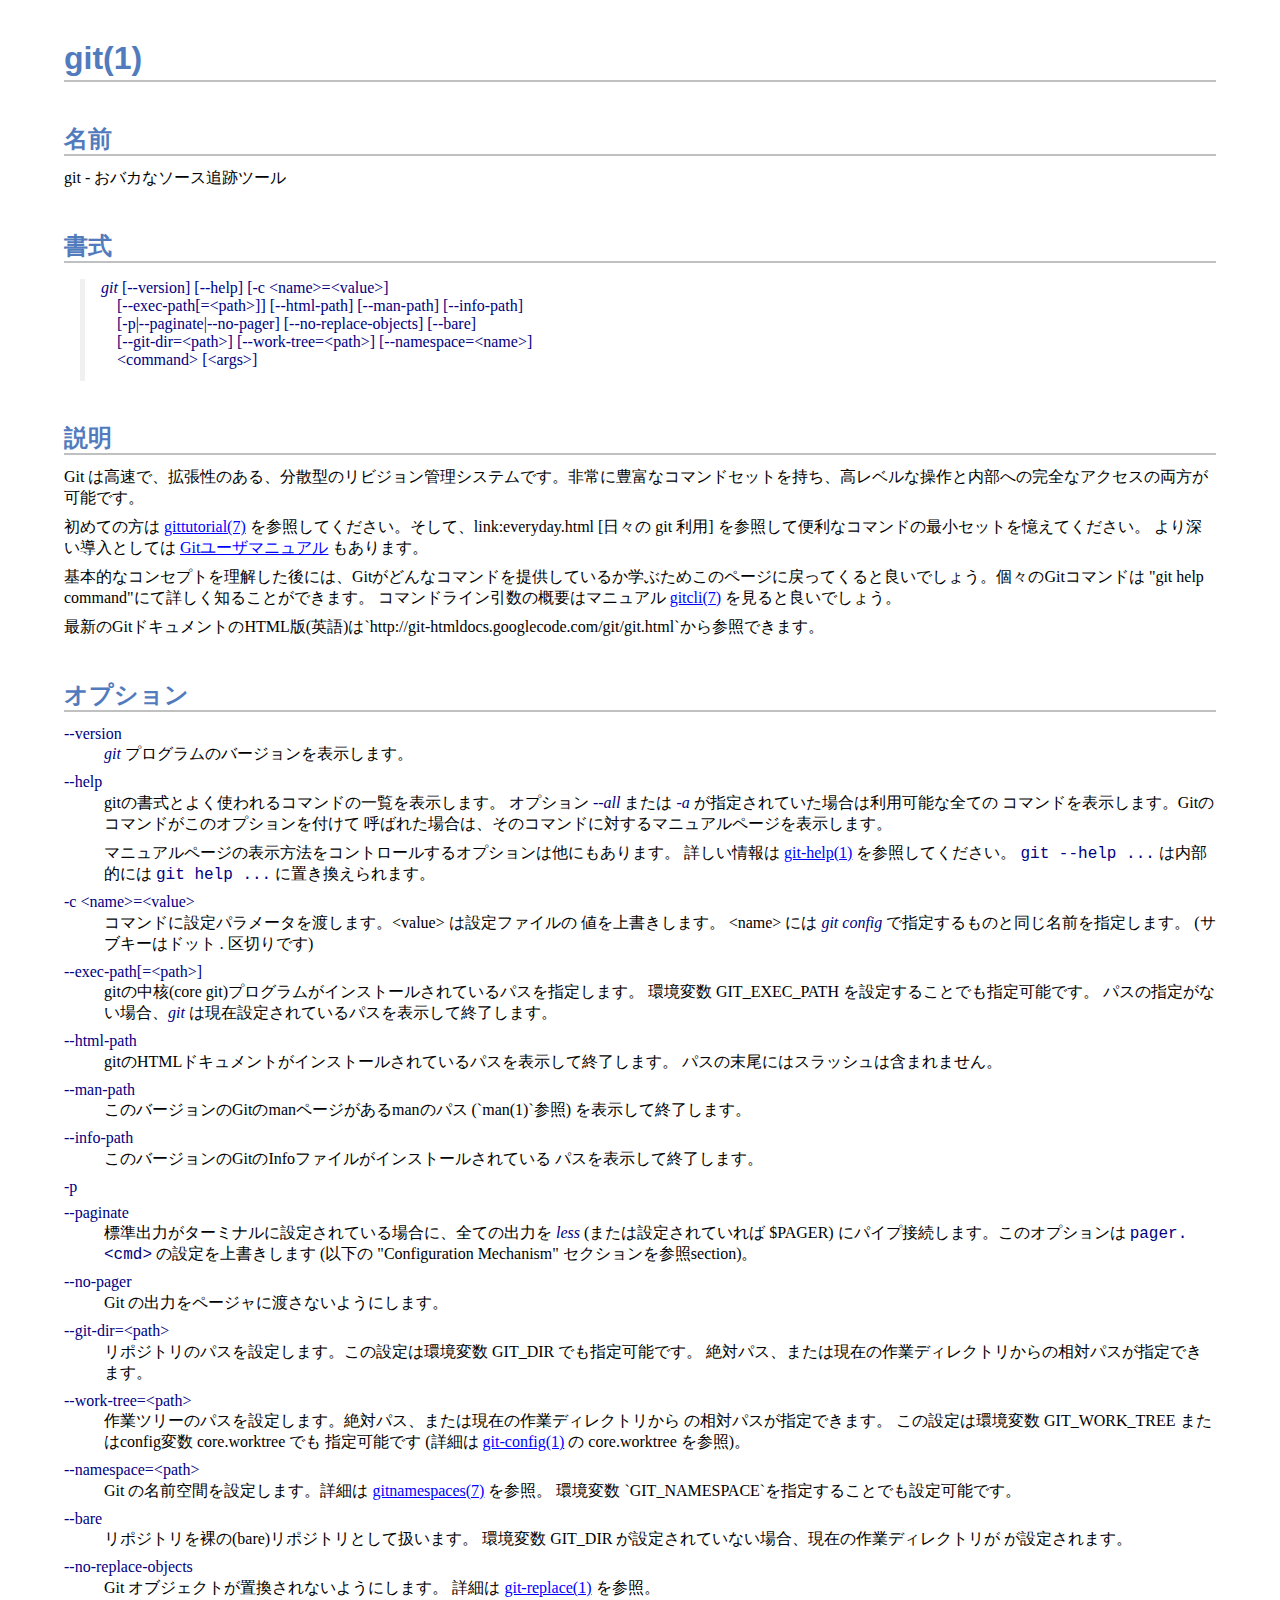
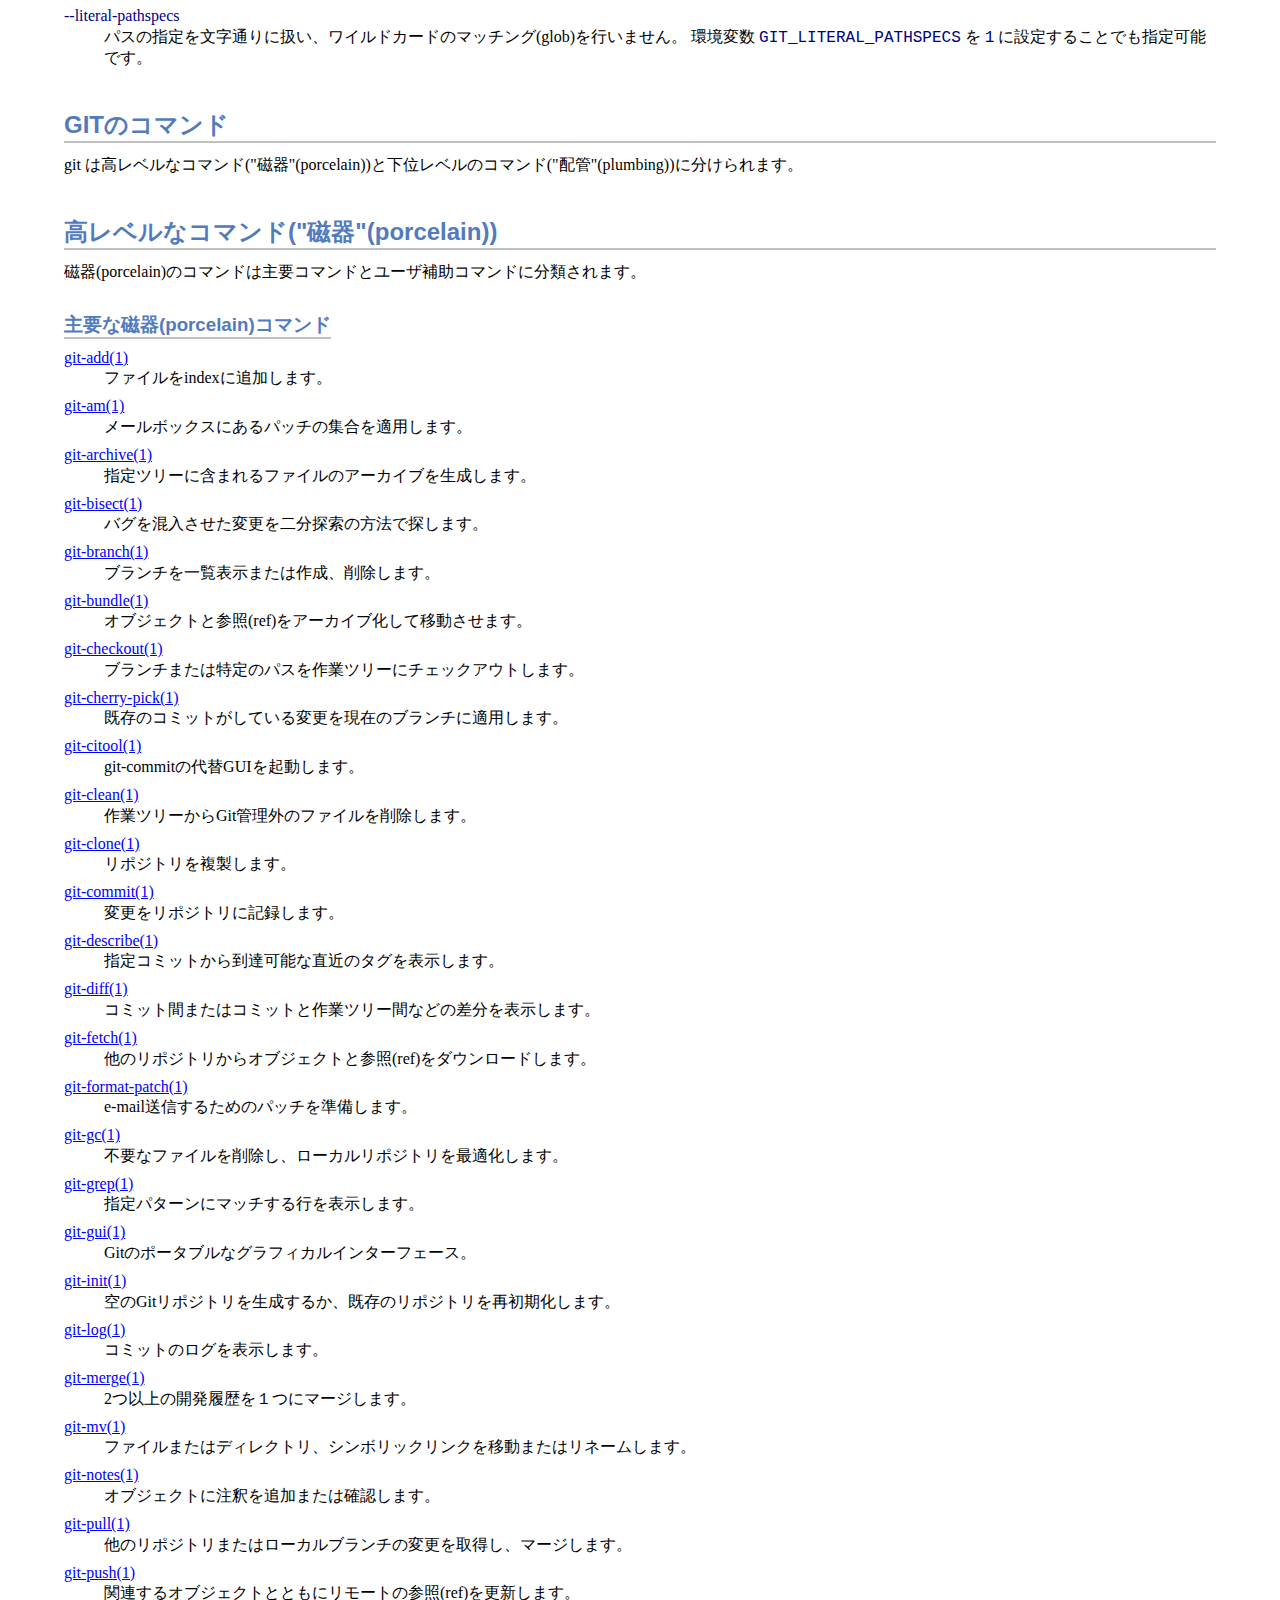
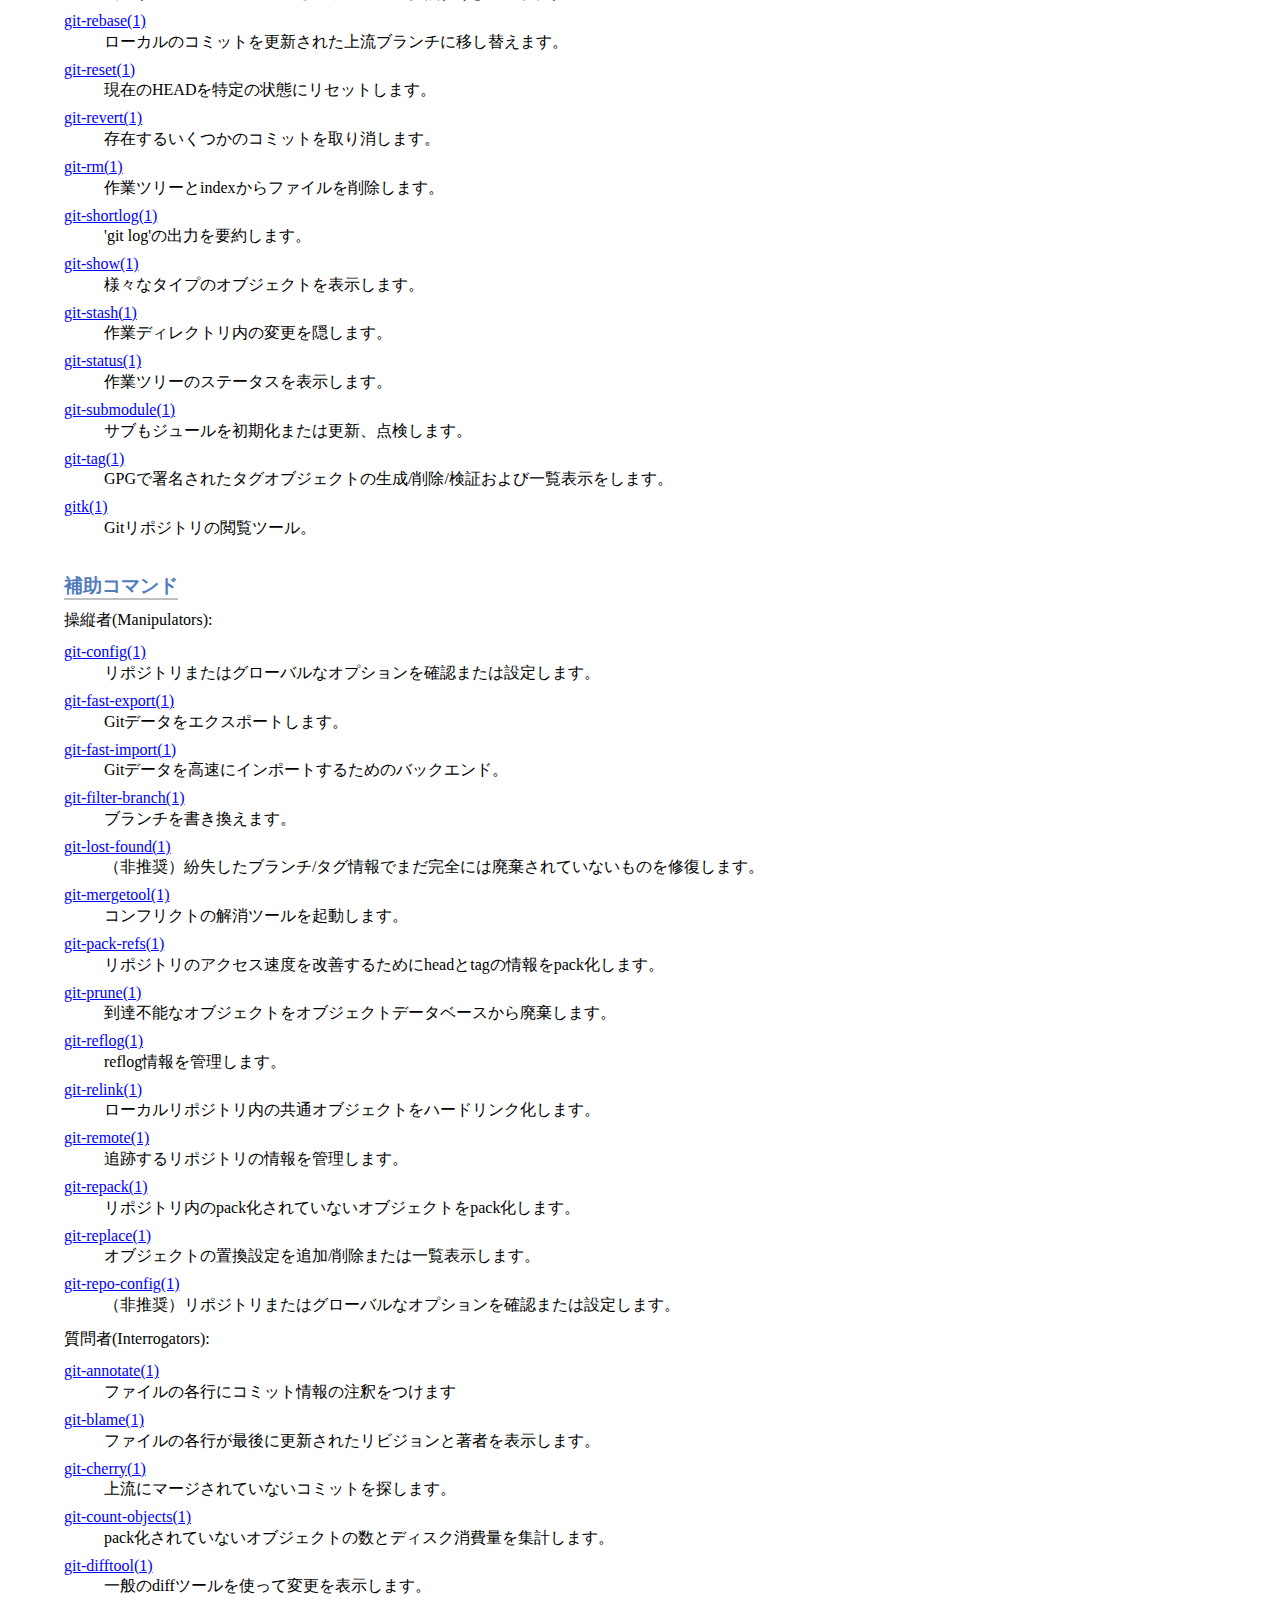
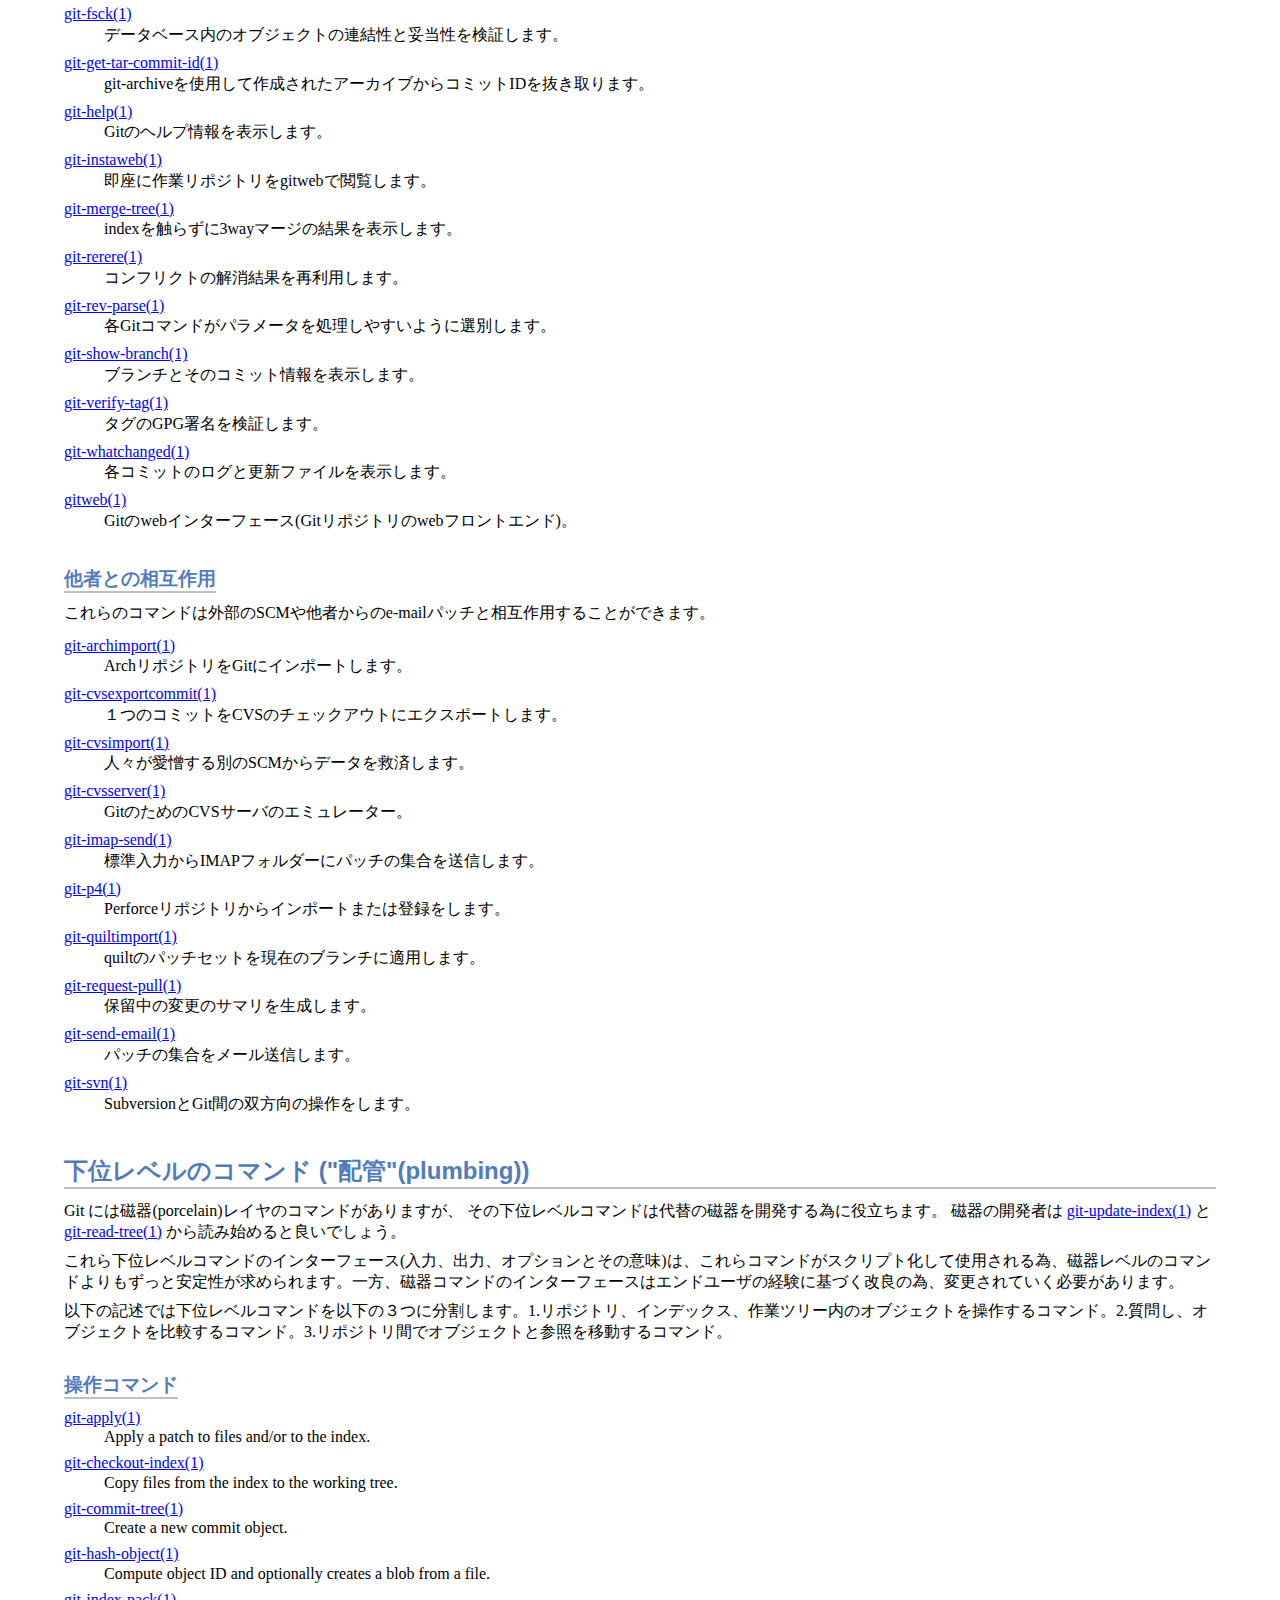
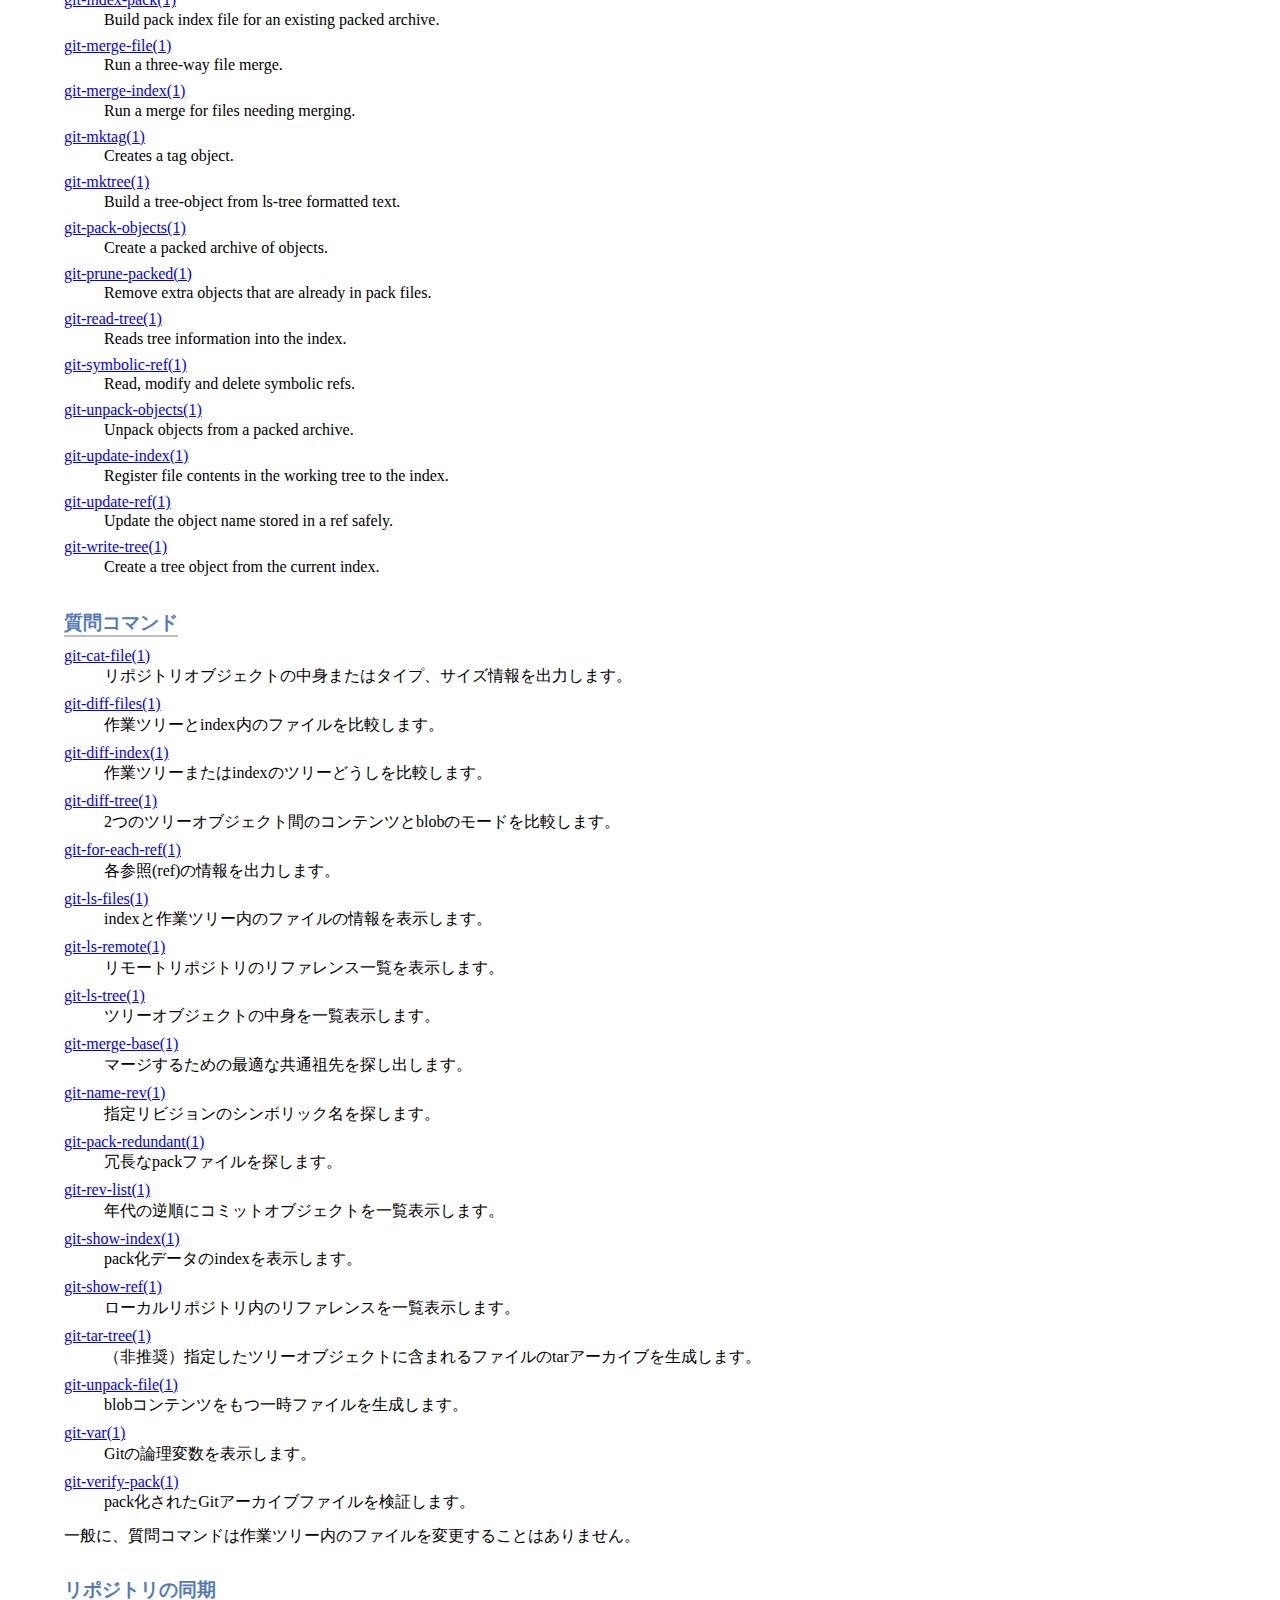
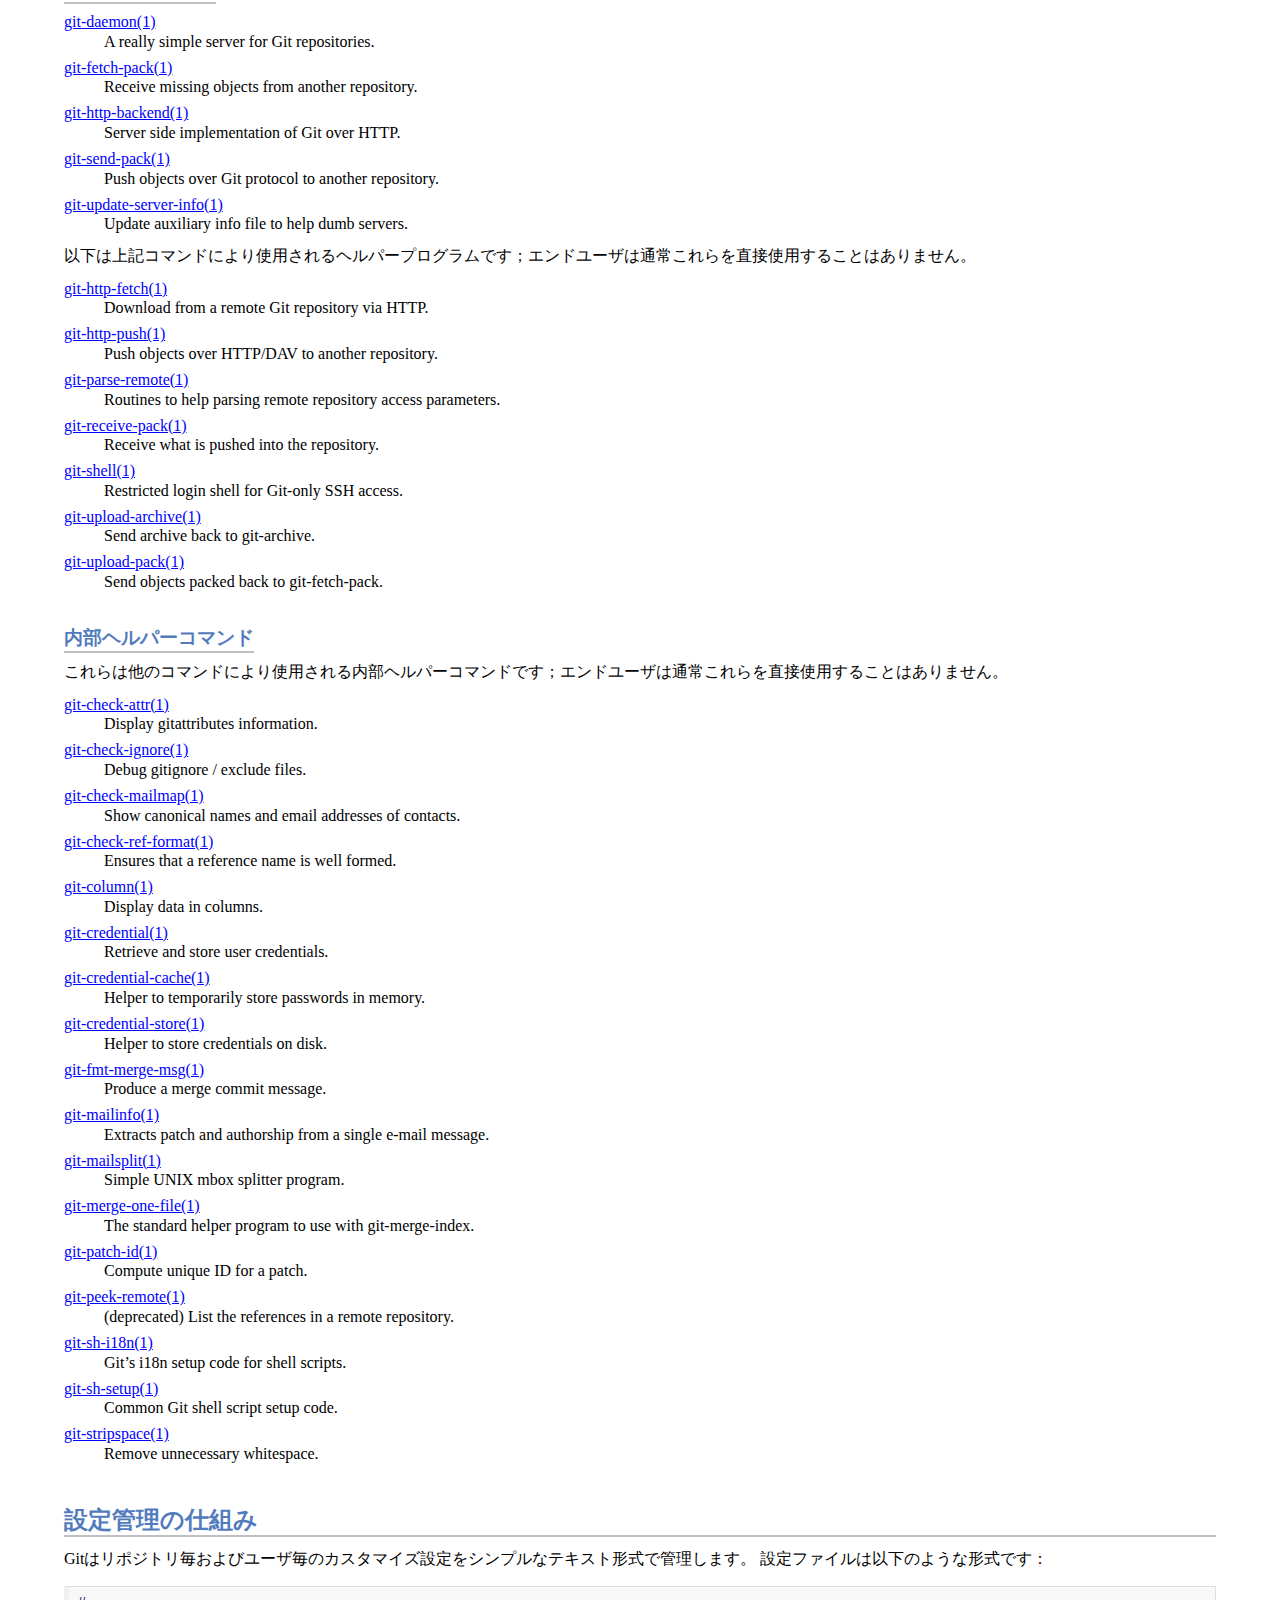
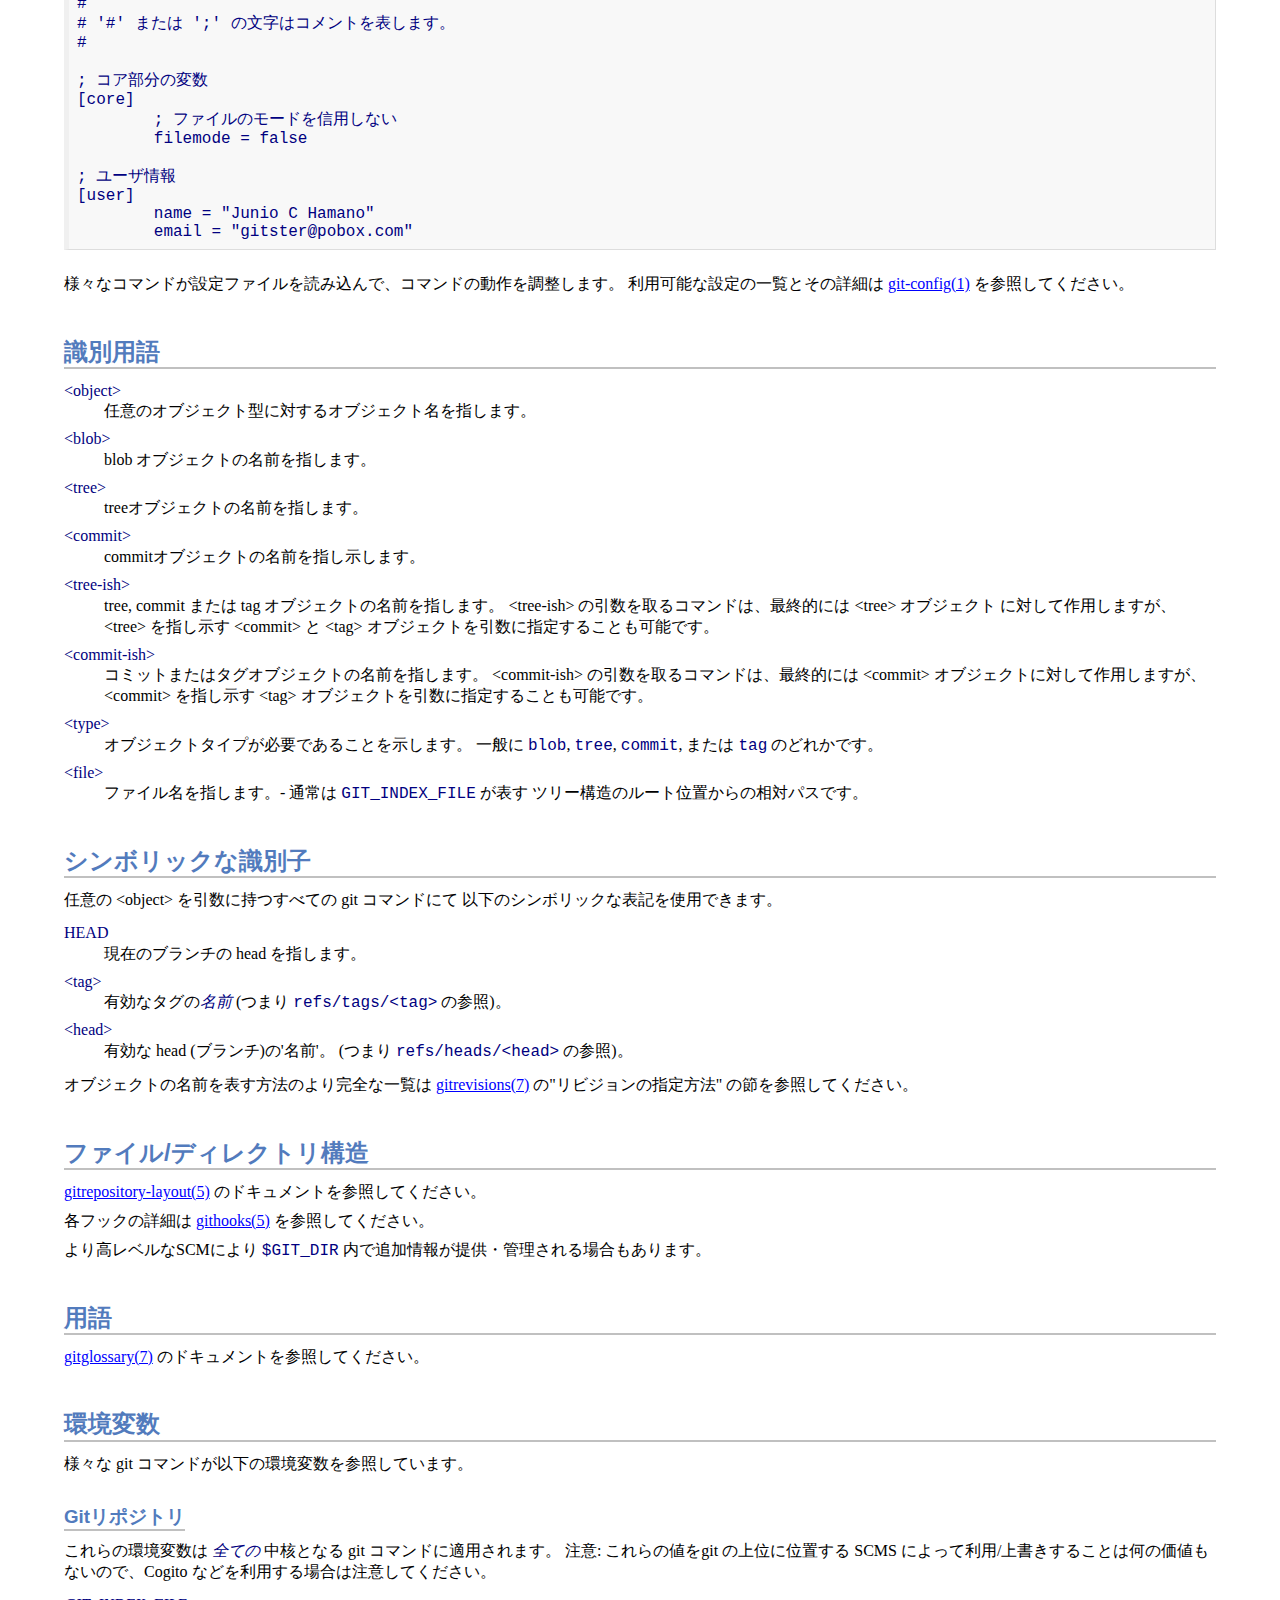
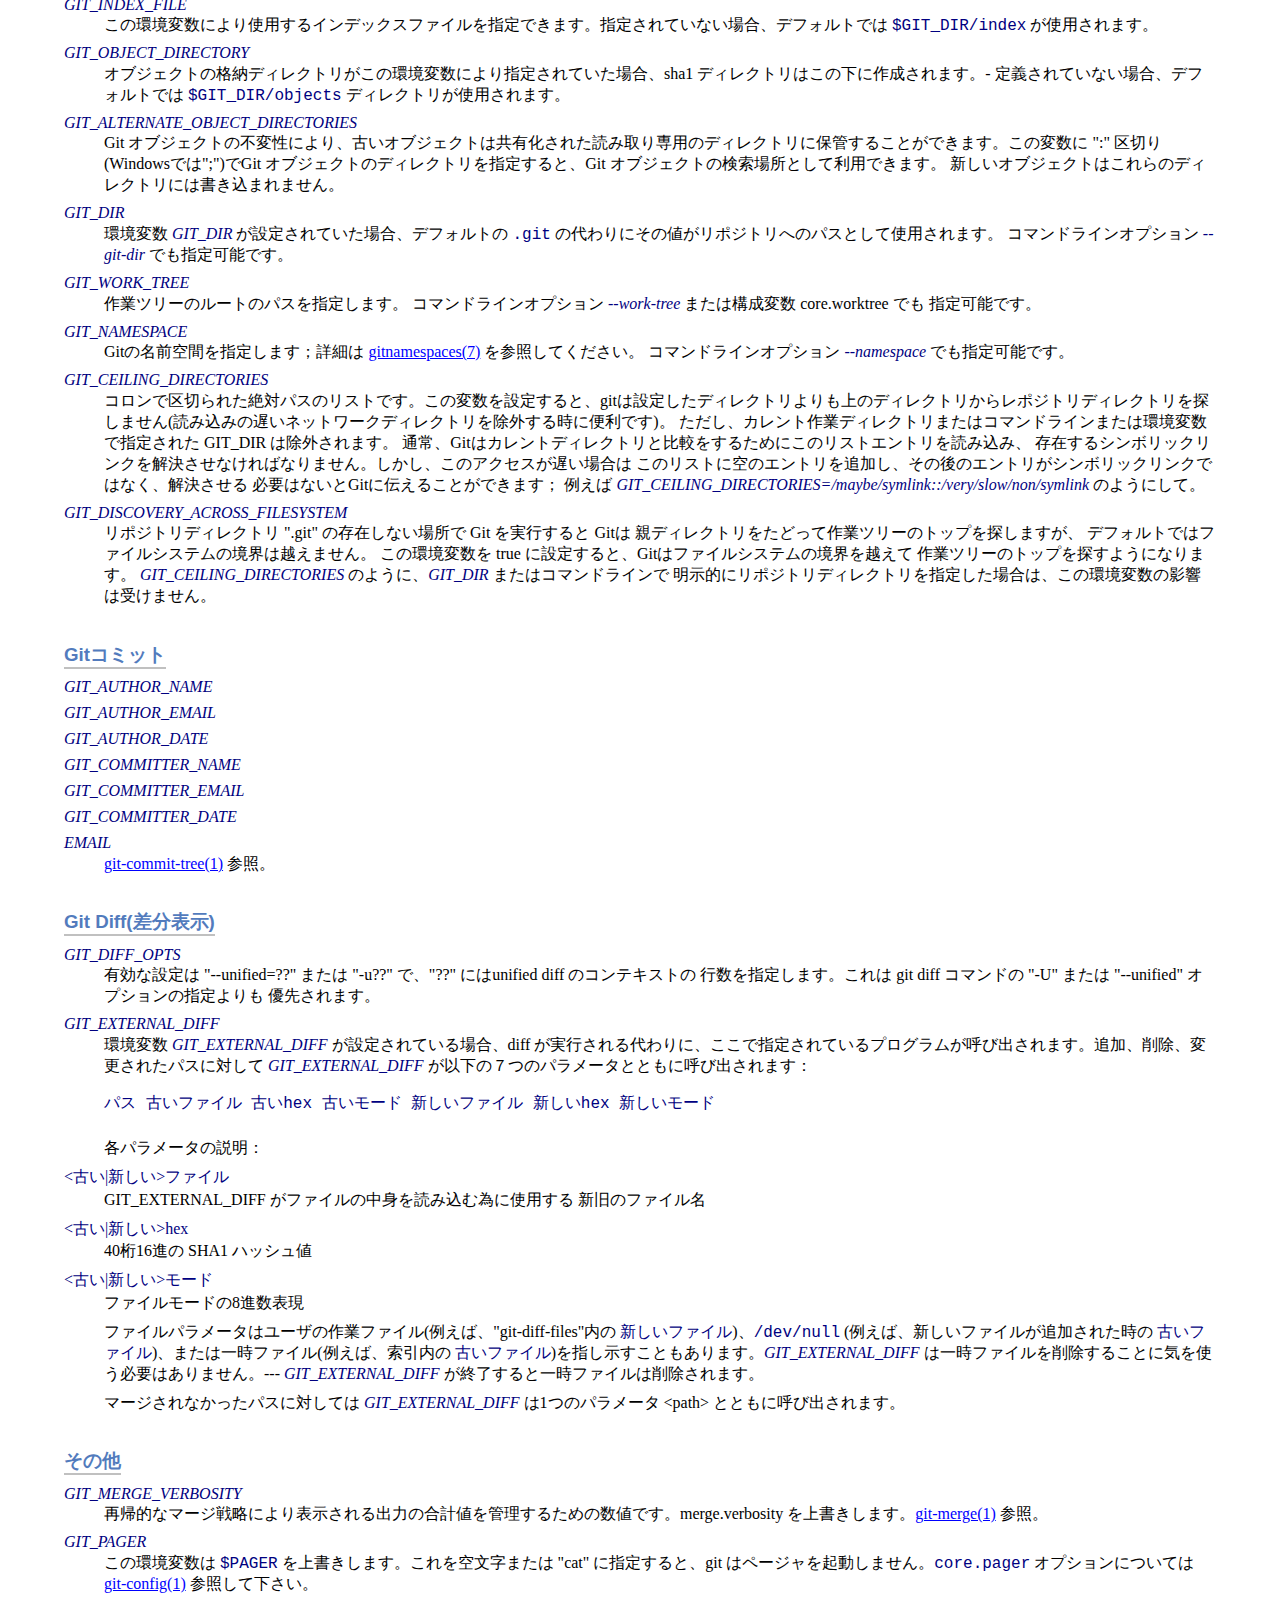
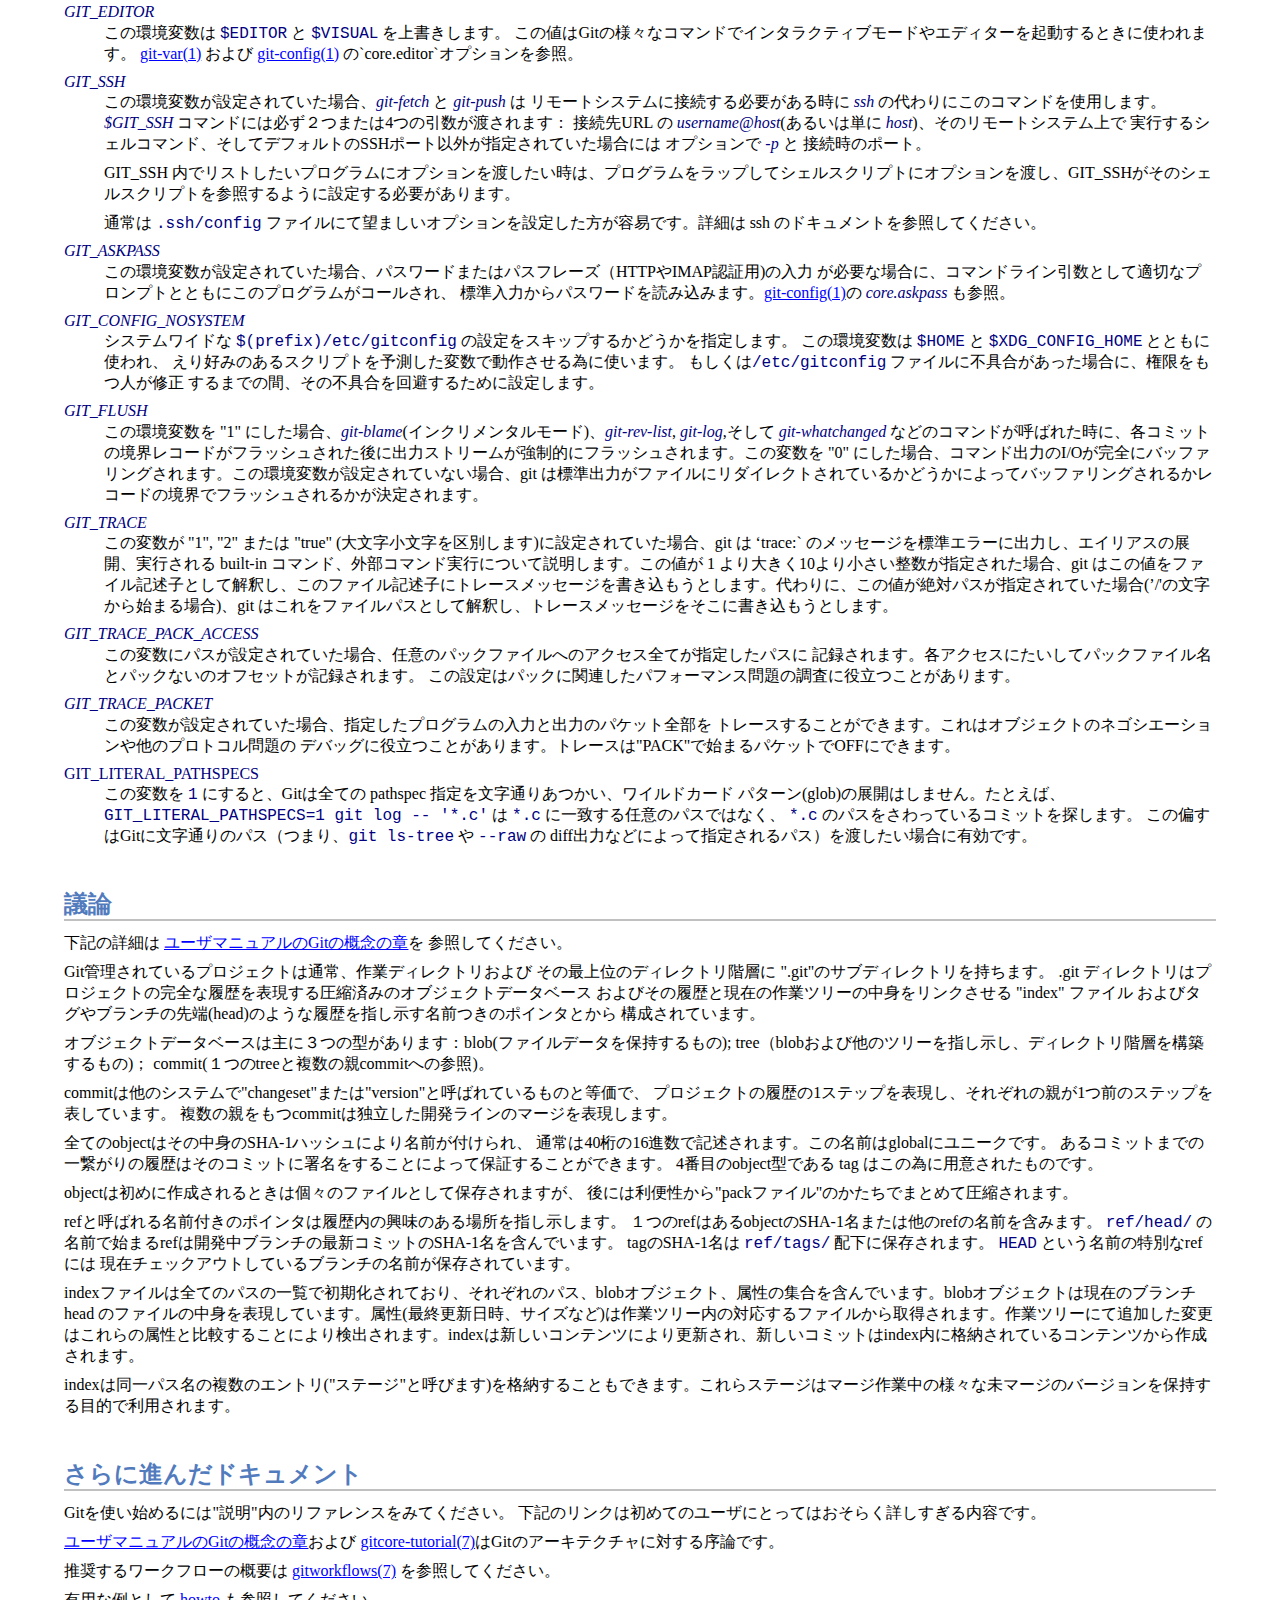
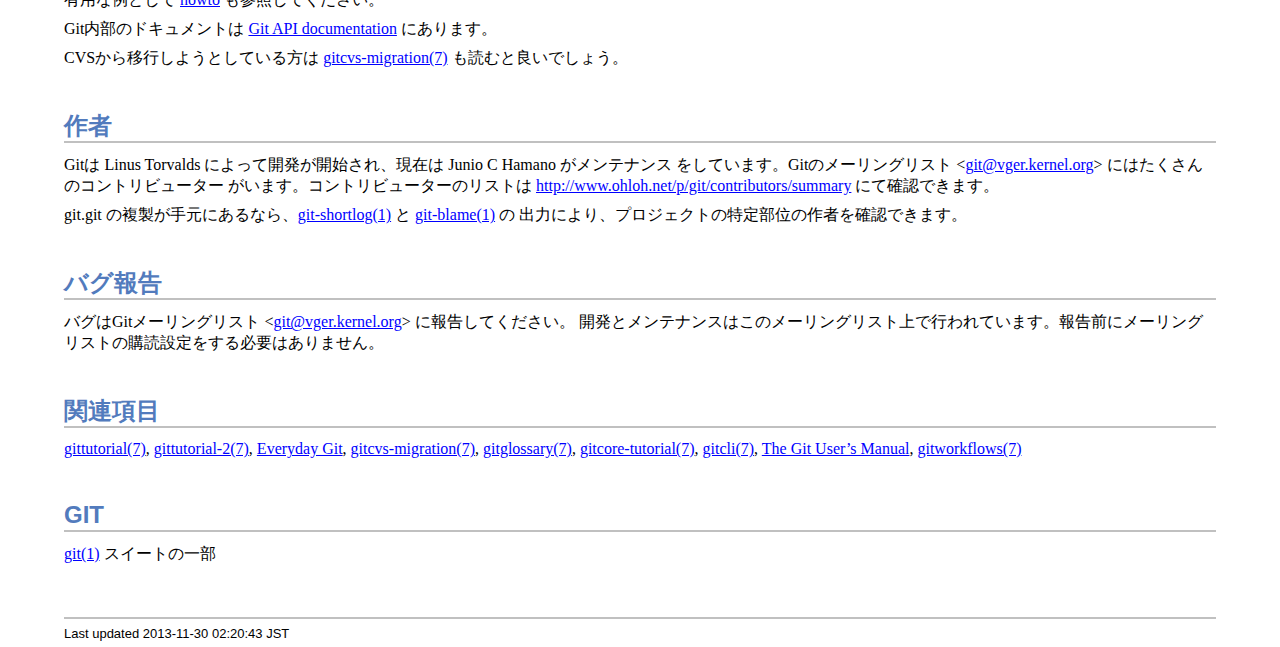
==== git.html @ 1c6c52f6 "HTMLの生成結果" ====
<!DOCTYPE html PUBLIC "-//W3C//DTD XHTML 1.1//EN"
    "http://www.w3.org/TR/xhtml11/DTD/xhtml11.dtd">
<html xmlns="http://www.w3.org/1999/xhtml" xml:lang="en">
<head>
<meta http-equiv="Content-Type" content="application/xhtml+xml; charset=UTF-8" />
<meta name="generator" content="AsciiDoc 8.6.9" />
<title>git(1)</title>
<style type="text/css">
/* Shared CSS for AsciiDoc xhtml11 and html5 backends */

/* Default font. */
body {
  font-family: Georgia,serif;
}

/* Title font. */
h1, h2, h3, h4, h5, h6,
div.title, caption.title,
thead, p.table.header,
#toctitle,
#author, #revnumber, #revdate, #revremark,
#footer {
  font-family: Arial,Helvetica,sans-serif;
}

body {
  margin: 1em 5% 1em 5%;
}

a {
  color: blue;
  text-decoration: underline;
}
a:visited {
  color: fuchsia;
}

em {
  font-style: italic;
  color: navy;
}

strong {
  font-weight: bold;
  color: #083194;
}

h1, h2, h3, h4, h5, h6 {
  color: #527bbd;
  margin-top: 1.2em;
  margin-bottom: 0.5em;
  line-height: 1.3;
}

h1, h2, h3 {
  border-bottom: 2px solid silver;
}
h2 {
  padding-top: 0.5em;
}
h3 {
  float: left;
}
h3 + * {
  clear: left;
}
h5 {
  font-size: 1.0em;
}

div.sectionbody {
  margin-left: 0;
}

hr {
  border: 1px solid silver;
}

p {
  margin-top: 0.5em;
  margin-bottom: 0.5em;
}

ul, ol, li > p {
  margin-top: 0;
}
ul > li     { color: #aaa; }
ul > li > * { color: black; }

.monospaced, code, pre {
  font-family: "Courier New", Courier, monospace;
  font-size: inherit;
  color: navy;
  padding: 0;
  margin: 0;
}
pre {
  white-space: pre-wrap;
}

#author {
  color: #527bbd;
  font-weight: bold;
  font-size: 1.1em;
}
#email {
}
#revnumber, #revdate, #revremark {
}

#footer {
  font-size: small;
  border-top: 2px solid silver;
  padding-top: 0.5em;
  margin-top: 4.0em;
}
#footer-text {
  float: left;
  padding-bottom: 0.5em;
}
#footer-badges {
  float: right;
  padding-bottom: 0.5em;
}

#preamble {
  margin-top: 1.5em;
  margin-bottom: 1.5em;
}
div.imageblock, div.exampleblock, div.verseblock,
div.quoteblock, div.literalblock, div.listingblock, div.sidebarblock,
div.admonitionblock {
  margin-top: 1.0em;
  margin-bottom: 1.5em;
}
div.admonitionblock {
  margin-top: 2.0em;
  margin-bottom: 2.0em;
  margin-right: 10%;
  color: #606060;
}

div.content { /* Block element content. */
  padding: 0;
}

/* Block element titles. */
div.title, caption.title {
  color: #527bbd;
  font-weight: bold;
  text-align: left;
  margin-top: 1.0em;
  margin-bottom: 0.5em;
}
div.title + * {
  margin-top: 0;
}

td div.title:first-child {
  margin-top: 0.0em;
}
div.content div.title:first-child {
  margin-top: 0.0em;
}
div.content + div.title {
  margin-top: 0.0em;
}

div.sidebarblock > div.content {
  background: #ffffee;
  border: 1px solid #dddddd;
  border-left: 4px solid #f0f0f0;
  padding: 0.5em;
}

div.listingblock > div.content {
  border: 1px solid #dddddd;
  border-left: 5px solid #f0f0f0;
  background: #f8f8f8;
  padding: 0.5em;
}

div.quoteblock, div.verseblock {
  padding-left: 1.0em;
  margin-left: 1.0em;
  margin-right: 10%;
  border-left: 5px solid #f0f0f0;
  color: #888;
}

div.quoteblock > div.attribution {
  padding-top: 0.5em;
  text-align: right;
}

div.verseblock > pre.content {
  font-family: inherit;
  font-size: inherit;
}
div.verseblock > div.attribution {
  padding-top: 0.75em;
  text-align: left;
}
/* DEPRECATED: Pre version 8.2.7 verse style literal block. */
div.verseblock + div.attribution {
  text-align: left;
}

div.admonitionblock .icon {
  vertical-align: top;
  font-size: 1.1em;
  font-weight: bold;
  text-decoration: underline;
  color: #527bbd;
  padding-right: 0.5em;
}
div.admonitionblock td.content {
  padding-left: 0.5em;
  border-left: 3px solid #dddddd;
}

div.exampleblock > div.content {
  border-left: 3px solid #dddddd;
  padding-left: 0.5em;
}

div.imageblock div.content { padding-left: 0; }
span.image img { border-style: none; vertical-align: text-bottom; }
a.image:visited { color: white; }

dl {
  margin-top: 0.8em;
  margin-bottom: 0.8em;
}
dt {
  margin-top: 0.5em;
  margin-bottom: 0;
  font-style: normal;
  color: navy;
}
dd > *:first-child {
  margin-top: 0.1em;
}

ul, ol {
    list-style-position: outside;
}
ol.arabic {
  list-style-type: decimal;
}
ol.loweralpha {
  list-style-type: lower-alpha;
}
ol.upperalpha {
  list-style-type: upper-alpha;
}
ol.lowerroman {
  list-style-type: lower-roman;
}
ol.upperroman {
  list-style-type: upper-roman;
}

div.compact ul, div.compact ol,
div.compact p, div.compact p,
div.compact div, div.compact div {
  margin-top: 0.1em;
  margin-bottom: 0.1em;
}

tfoot {
  font-weight: bold;
}
td > div.verse {
  white-space: pre;
}

div.hdlist {
  margin-top: 0.8em;
  margin-bottom: 0.8em;
}
div.hdlist tr {
  padding-bottom: 15px;
}
dt.hdlist1.strong, td.hdlist1.strong {
  font-weight: bold;
}
td.hdlist1 {
  vertical-align: top;
  font-style: normal;
  padding-right: 0.8em;
  color: navy;
}
td.hdlist2 {
  vertical-align: top;
}
div.hdlist.compact tr {
  margin: 0;
  padding-bottom: 0;
}

.comment {
  background: yellow;
}

.footnote, .footnoteref {
  font-size: 0.8em;
}

span.footnote, span.footnoteref {
  vertical-align: super;
}

#footnotes {
  margin: 20px 0 20px 0;
  padding: 7px 0 0 0;
}

#footnotes div.footnote {
  margin: 0 0 5px 0;
}

#footnotes hr {
  border: none;
  border-top: 1px solid silver;
  height: 1px;
  text-align: left;
  margin-left: 0;
  width: 20%;
  min-width: 100px;
}

div.colist td {
  padding-right: 0.5em;
  padding-bottom: 0.3em;
  vertical-align: top;
}
div.colist td img {
  margin-top: 0.3em;
}

@media print {
  #footer-badges { display: none; }
}

#toc {
  margin-bottom: 2.5em;
}

#toctitle {
  color: #527bbd;
  font-size: 1.1em;
  font-weight: bold;
  margin-top: 1.0em;
  margin-bottom: 0.1em;
}

div.toclevel0, div.toclevel1, div.toclevel2, div.toclevel3, div.toclevel4 {
  margin-top: 0;
  margin-bottom: 0;
}
div.toclevel2 {
  margin-left: 2em;
  font-size: 0.9em;
}
div.toclevel3 {
  margin-left: 4em;
  font-size: 0.9em;
}
div.toclevel4 {
  margin-left: 6em;
  font-size: 0.9em;
}

span.aqua { color: aqua; }
span.black { color: black; }
span.blue { color: blue; }
span.fuchsia { color: fuchsia; }
span.gray { color: gray; }
span.green { color: green; }
span.lime { color: lime; }
span.maroon { color: maroon; }
span.navy { color: navy; }
span.olive { color: olive; }
span.purple { color: purple; }
span.red { color: red; }
span.silver { color: silver; }
span.teal { color: teal; }
span.white { color: white; }
span.yellow { color: yellow; }

span.aqua-background { background: aqua; }
span.black-background { background: black; }
span.blue-background { background: blue; }
span.fuchsia-background { background: fuchsia; }
span.gray-background { background: gray; }
span.green-background { background: green; }
span.lime-background { background: lime; }
span.maroon-background { background: maroon; }
span.navy-background { background: navy; }
span.olive-background { background: olive; }
span.purple-background { background: purple; }
span.red-background { background: red; }
span.silver-background { background: silver; }
span.teal-background { background: teal; }
span.white-background { background: white; }
span.yellow-background { background: yellow; }

span.big { font-size: 2em; }
span.small { font-size: 0.6em; }

span.underline { text-decoration: underline; }
span.overline { text-decoration: overline; }
span.line-through { text-decoration: line-through; }

div.unbreakable { page-break-inside: avoid; }


/*
 * xhtml11 specific
 *
 * */

div.tableblock {
  margin-top: 1.0em;
  margin-bottom: 1.5em;
}
div.tableblock > table {
  border: 3px solid #527bbd;
}
thead, p.table.header {
  font-weight: bold;
  color: #527bbd;
}
p.table {
  margin-top: 0;
}
/* Because the table frame attribute is overriden by CSS in most browsers. */
div.tableblock > table[frame="void"] {
  border-style: none;
}
div.tableblock > table[frame="hsides"] {
  border-left-style: none;
  border-right-style: none;
}
div.tableblock > table[frame="vsides"] {
  border-top-style: none;
  border-bottom-style: none;
}


/*
 * html5 specific
 *
 * */

table.tableblock {
  margin-top: 1.0em;
  margin-bottom: 1.5em;
}
thead, p.tableblock.header {
  font-weight: bold;
  color: #527bbd;
}
p.tableblock {
  margin-top: 0;
}
table.tableblock {
  border-width: 3px;
  border-spacing: 0px;
  border-style: solid;
  border-color: #527bbd;
  border-collapse: collapse;
}
th.tableblock, td.tableblock {
  border-width: 1px;
  padding: 4px;
  border-style: solid;
  border-color: #527bbd;
}

table.tableblock.frame-topbot {
  border-left-style: hidden;
  border-right-style: hidden;
}
table.tableblock.frame-sides {
  border-top-style: hidden;
  border-bottom-style: hidden;
}
table.tableblock.frame-none {
  border-style: hidden;
}

th.tableblock.halign-left, td.tableblock.halign-left {
  text-align: left;
}
th.tableblock.halign-center, td.tableblock.halign-center {
  text-align: center;
}
th.tableblock.halign-right, td.tableblock.halign-right {
  text-align: right;
}

th.tableblock.valign-top, td.tableblock.valign-top {
  vertical-align: top;
}
th.tableblock.valign-middle, td.tableblock.valign-middle {
  vertical-align: middle;
}
th.tableblock.valign-bottom, td.tableblock.valign-bottom {
  vertical-align: bottom;
}


/*
 * manpage specific
 *
 * */

body.manpage h1 {
  padding-top: 0.5em;
  padding-bottom: 0.5em;
  border-top: 2px solid silver;
  border-bottom: 2px solid silver;
}
body.manpage h2 {
  border-style: none;
}
body.manpage div.sectionbody {
  margin-left: 3em;
}

@media print {
  body.manpage div#toc { display: none; }
}


</style>
<script type="text/javascript">
/*<![CDATA[*/
var asciidoc = {  // Namespace.

/////////////////////////////////////////////////////////////////////
// Table Of Contents generator
/////////////////////////////////////////////////////////////////////

/* Author: Mihai Bazon, September 2002
 * http://students.infoiasi.ro/~mishoo
 *
 * Table Of Content generator
 * Version: 0.4
 *
 * Feel free to use this script under the terms of the GNU General Public
 * License, as long as you do not remove or alter this notice.
 */

 /* modified by Troy D. Hanson, September 2006. License: GPL */
 /* modified by Stuart Rackham, 2006, 2009. License: GPL */

// toclevels = 1..4.
toc: function (toclevels) {

  function getText(el) {
    var text = "";
    for (var i = el.firstChild; i != null; i = i.nextSibling) {
      if (i.nodeType == 3 /* Node.TEXT_NODE */) // IE doesn't speak constants.
        text += i.data;
      else if (i.firstChild != null)
        text += getText(i);
    }
    return text;
  }

  function TocEntry(el, text, toclevel) {
    this.element = el;
    this.text = text;
    this.toclevel = toclevel;
  }

  function tocEntries(el, toclevels) {
    var result = new Array;
    var re = new RegExp('[hH]([1-'+(toclevels+1)+'])');
    // Function that scans the DOM tree for header elements (the DOM2
    // nodeIterator API would be a better technique but not supported by all
    // browsers).
    var iterate = function (el) {
      for (var i = el.firstChild; i != null; i = i.nextSibling) {
        if (i.nodeType == 1 /* Node.ELEMENT_NODE */) {
          var mo = re.exec(i.tagName);
          if (mo && (i.getAttribute("class") || i.getAttribute("className")) != "float") {
            result[result.length] = new TocEntry(i, getText(i), mo[1]-1);
          }
          iterate(i);
        }
      }
    }
    iterate(el);
    return result;
  }

  var toc = document.getElementById("toc");
  if (!toc) {
    return;
  }

  // Delete existing TOC entries in case we're reloading the TOC.
  var tocEntriesToRemove = [];
  var i;
  for (i = 0; i < toc.childNodes.length; i++) {
    var entry = toc.childNodes[i];
    if (entry.nodeName.toLowerCase() == 'div'
     && entry.getAttribute("class")
     && entry.getAttribute("class").match(/^toclevel/))
      tocEntriesToRemove.push(entry);
  }
  for (i = 0; i < tocEntriesToRemove.length; i++) {
    toc.removeChild(tocEntriesToRemove[i]);
  }

  // Rebuild TOC entries.
  var entries = tocEntries(document.getElementById("content"), toclevels);
  for (var i = 0; i < entries.length; ++i) {
    var entry = entries[i];
    if (entry.element.id == "")
      entry.element.id = "_toc_" + i;
    var a = document.createElement("a");
    a.href = "#" + entry.element.id;
    a.appendChild(document.createTextNode(entry.text));
    var div = document.createElement("div");
    div.appendChild(a);
    div.className = "toclevel" + entry.toclevel;
    toc.appendChild(div);
  }
  if (entries.length == 0)
    toc.parentNode.removeChild(toc);
},


/////////////////////////////////////////////////////////////////////
// Footnotes generator
/////////////////////////////////////////////////////////////////////

/* Based on footnote generation code from:
 * http://www.brandspankingnew.net/archive/2005/07/format_footnote.html
 */

footnotes: function () {
  // Delete existing footnote entries in case we're reloading the footnodes.
  var i;
  var noteholder = document.getElementById("footnotes");
  if (!noteholder) {
    return;
  }
  var entriesToRemove = [];
  for (i = 0; i < noteholder.childNodes.length; i++) {
    var entry = noteholder.childNodes[i];
    if (entry.nodeName.toLowerCase() == 'div' && entry.getAttribute("class") == "footnote")
      entriesToRemove.push(entry);
  }
  for (i = 0; i < entriesToRemove.length; i++) {
    noteholder.removeChild(entriesToRemove[i]);
  }

  // Rebuild footnote entries.
  var cont = document.getElementById("content");
  var spans = cont.getElementsByTagName("span");
  var refs = {};
  var n = 0;
  for (i=0; i<spans.length; i++) {
    if (spans[i].className == "footnote") {
      n++;
      var note = spans[i].getAttribute("data-note");
      if (!note) {
        // Use [\s\S] in place of . so multi-line matches work.
        // Because JavaScript has no s (dotall) regex flag.
        note = spans[i].innerHTML.match(/\s*\[([\s\S]*)]\s*/)[1];
        spans[i].innerHTML =
          "[<a id='_footnoteref_" + n + "' href='#_footnote_" + n +
          "' title='View footnote' class='footnote'>" + n + "</a>]";
        spans[i].setAttribute("data-note", note);
      }
      noteholder.innerHTML +=
        "<div class='footnote' id='_footnote_" + n + "'>" +
        "<a href='#_footnoteref_" + n + "' title='Return to text'>" +
        n + "</a>. " + note + "</div>";
      var id =spans[i].getAttribute("id");
      if (id != null) refs["#"+id] = n;
    }
  }
  if (n == 0)
    noteholder.parentNode.removeChild(noteholder);
  else {
    // Process footnoterefs.
    for (i=0; i<spans.length; i++) {
      if (spans[i].className == "footnoteref") {
        var href = spans[i].getElementsByTagName("a")[0].getAttribute("href");
        href = href.match(/#.*/)[0];  // Because IE return full URL.
        n = refs[href];
        spans[i].innerHTML =
          "[<a href='#_footnote_" + n +
          "' title='View footnote' class='footnote'>" + n + "</a>]";
      }
    }
  }
},

install: function(toclevels) {
  var timerId;

  function reinstall() {
    asciidoc.footnotes();
    if (toclevels) {
      asciidoc.toc(toclevels);
    }
  }

  function reinstallAndRemoveTimer() {
    clearInterval(timerId);
    reinstall();
  }

  timerId = setInterval(reinstall, 500);
  if (document.addEventListener)
    document.addEventListener("DOMContentLoaded", reinstallAndRemoveTimer, false);
  else
    window.onload = reinstallAndRemoveTimer;
}

}
asciidoc.install();
/*]]>*/
</script>
</head>
<body class="article">
<div id="header">
<h1>git(1)</h1>
</div>
<div id="content">
<div class="sect1">
<h2 id="_名前">名前</h2>
<div class="sectionbody">
<div class="paragraph"><p>git - おバカなソース追跡ツール</p></div>
</div>
</div>
<div class="sect1">
<h2 id="_書式">書式</h2>
<div class="sectionbody">
<div class="verseblock">
<pre class="content"><em>git</em> [--version] [--help] [-c &lt;name&gt;=&lt;value&gt;]
    [--exec-path[=&lt;path&gt;]] [--html-path] [--man-path] [--info-path]
    [-p|--paginate|--no-pager] [--no-replace-objects] [--bare]
    [--git-dir=&lt;path&gt;] [--work-tree=&lt;path&gt;] [--namespace=&lt;name&gt;]
    &lt;command&gt; [&lt;args&gt;]</pre>
<div class="attribution">
</div></div>
</div>
</div>
<div class="sect1">
<h2 id="_説明">説明</h2>
<div class="sectionbody">
<div class="paragraph"><p>Git
は高速で、拡張性のある、分散型のリビジョン管理システムです。非常に豊富なコマンドセットを持ち、高レベルな操作と内部への完全なアクセスの両方が可能です。</p></div>
<div class="paragraph"><p>初めての方は <a href="gittutorial.html">gittutorial(7)</a> を参照してください。そして、link:everyday.html [日々の git 利用]
を参照して便利なコマンドの最小セットを憶えてください。 より深い導入としては <a href="user-manual.html">Gitユーザマニュアル</a>
もあります。</p></div>
<div class="paragraph"><p>基本的なコンセプトを理解した後には、Gitがどんなコマンドを提供しているか学ぶためこのページに戻ってくると良いでしょう。個々のGitコマンドは "git
help command"にて詳しく知ることができます。 コマンドライン引数の概要はマニュアル <a href="gitcli.html">gitcli(7)</a>
を見ると良いでしょう。</p></div>
<div class="paragraph"><p>最新のGitドキュメントのHTML版(英語)は`http://git-htmldocs.googlecode.com/git/git.html`から参照できます。</p></div>
</div>
</div>
<div class="sect1">
<h2 id="_オプション">オプション</h2>
<div class="sectionbody">
<div class="dlist"><dl>
<dt class="hdlist1">
--version
</dt>
<dd>
<p>
        <em>git</em> プログラムのバージョンを表示します。
</p>
</dd>
<dt class="hdlist1">
--help
</dt>
<dd>
<p>
        gitの書式とよく使われるコマンドの一覧を表示します。
        オプション <em>--all</em> または <em>-a</em> が指定されていた場合は利用可能な全ての
        コマンドを表示します。Gitのコマンドがこのオプションを付けて
        呼ばれた場合は、そのコマンドに対するマニュアルページを表示します。
</p>
<div class="paragraph"><p>マニュアルページの表示方法をコントロールするオプションは他にもあります。
詳しい情報は <a href="git-help.html">git-help(1)</a> を参照してください。
<code>git --help ...</code> は内部的には <code>git help ...</code> に置き換えられます。</p></div>
</dd>
<dt class="hdlist1">
-c &lt;name&gt;=&lt;value&gt;
</dt>
<dd>
<p>
        コマンドに設定パラメータを渡します。&lt;value&gt; は設定ファイルの
        値を上書きします。
        &lt;name&gt; には <em>git config</em> で指定するものと同じ名前を指定します。
        (サブキーはドット <em>.</em> 区切りです)
</p>
</dd>
<dt class="hdlist1">
--exec-path[=&lt;path&gt;]
</dt>
<dd>
<p>
        gitの中核(core git)プログラムがインストールされているパスを指定します。
        環境変数 GIT_EXEC_PATH を設定することでも指定可能です。
        パスの指定がない場合、<em>git</em> は現在設定されているパスを表示して終了します。
</p>
</dd>
<dt class="hdlist1">
--html-path
</dt>
<dd>
<p>
        gitのHTMLドキュメントがインストールされているパスを表示して終了します。
        パスの末尾にはスラッシュは含まれません。
</p>
</dd>
<dt class="hdlist1">
--man-path
</dt>
<dd>
<p>
        このバージョンのGitのmanページがあるmanのパス (`man(1)`参照)
        を表示して終了します。
</p>
</dd>
<dt class="hdlist1">
--info-path
</dt>
<dd>
<p>
        このバージョンのGitのInfoファイルがインストールされている
        パスを表示して終了します。
</p>
</dd>
<dt class="hdlist1">
-p
</dt>
<dt class="hdlist1">
--paginate
</dt>
<dd>
<p>
        標準出力がターミナルに設定されている場合に、全ての出力を <em>less</em>
        (または設定されていれば $PAGER) にパイプ接続します。このオプションは
        <code>pager.&lt;cmd&gt;</code> の設定を上書きします
        (以下の "Configuration Mechanism" セクションを参照section)。
</p>
</dd>
<dt class="hdlist1">
--no-pager
</dt>
<dd>
<p>
        Git の出力をページャに渡さないようにします。
</p>
</dd>
<dt class="hdlist1">
--git-dir=&lt;path&gt;
</dt>
<dd>
<p>
        リポジトリのパスを設定します。この設定は環境変数 GIT_DIR でも指定可能です。
        絶対パス、または現在の作業ディレクトリからの相対パスが指定できます。
</p>
</dd>
<dt class="hdlist1">
--work-tree=&lt;path&gt;
</dt>
<dd>
<p>
        作業ツリーのパスを設定します。絶対パス、または現在の作業ディレクトリから
        の相対パスが指定できます。
        この設定は環境変数 GIT_WORK_TREE またはconfig変数 core.worktree でも
        指定可能です
        (詳細は <a href="git-config.html">git-config(1)</a> の core.worktree を参照)。
</p>
</dd>
<dt class="hdlist1">
--namespace=&lt;path&gt;
</dt>
<dd>
<p>
        Git の名前空間を設定します。詳細は <a href="gitnamespaces.html">gitnamespaces(7)</a> を参照。
        環境変数 `GIT_NAMESPACE`を指定することでも設定可能です。
</p>
</dd>
<dt class="hdlist1">
--bare
</dt>
<dd>
<p>
        リポジトリを裸の(bare)リポジトリとして扱います。
        環境変数 GIT_DIR が設定されていない場合、現在の作業ディレクトリが
        が設定されます。
</p>
</dd>
<dt class="hdlist1">
--no-replace-objects
</dt>
<dd>
<p>
        Git オブジェクトが置換されないようにします。
        詳細は <a href="git-replace.html">git-replace(1)</a> を参照。
</p>
</dd>
<dt class="hdlist1">
--literal-pathspecs
</dt>
<dd>
<p>
        パスの指定を文字通りに扱い、ワイルドカードのマッチング(glob)を行いません。
        環境変数 <code>GIT_LITERAL_PATHSPECS</code> を <code>1</code> に設定することでも指定可能です。
</p>
</dd>
</dl></div>
</div>
</div>
<div class="sect1">
<h2 id="_gitのコマンド">GITのコマンド</h2>
<div class="sectionbody">
<div class="paragraph"><p>git は高レベルなコマンド("磁器"(porcelain))と下位レベルのコマンド("配管"(plumbing))に分けられます。</p></div>
</div>
</div>
<div class="sect1">
<h2 id="_高レベルなコマンド_磁器_porcelain">高レベルなコマンド("磁器"(porcelain))</h2>
<div class="sectionbody">
<div class="paragraph"><p>磁器(porcelain)のコマンドは主要コマンドとユーザ補助コマンドに分類されます。</p></div>
<div class="sect2">
<h3 id="_主要な磁器_porcelain_コマンド">主要な磁器(porcelain)コマンド</h3>
<div class="dlist"><dl>
<dt class="hdlist1">
<a href="git-add.html">git-add(1)</a>
</dt>
<dd>
<p>
        ファイルをindexに追加します。
</p>
</dd>
<dt class="hdlist1">
<a href="git-am.html">git-am(1)</a>
</dt>
<dd>
<p>
        メールボックスにあるパッチの集合を適用します。
</p>
</dd>
<dt class="hdlist1">
<a href="git-archive.html">git-archive(1)</a>
</dt>
<dd>
<p>
        指定ツリーに含まれるファイルのアーカイブを生成します。
</p>
</dd>
<dt class="hdlist1">
<a href="git-bisect.html">git-bisect(1)</a>
</dt>
<dd>
<p>
        バグを混入させた変更を二分探索の方法で探します。
</p>
</dd>
<dt class="hdlist1">
<a href="git-branch.html">git-branch(1)</a>
</dt>
<dd>
<p>
        ブランチを一覧表示または作成、削除します。
</p>
</dd>
<dt class="hdlist1">
<a href="git-bundle.html">git-bundle(1)</a>
</dt>
<dd>
<p>
        オブジェクトと参照(ref)をアーカイブ化して移動させます。
</p>
</dd>
<dt class="hdlist1">
<a href="git-checkout.html">git-checkout(1)</a>
</dt>
<dd>
<p>
        ブランチまたは特定のパスを作業ツリーにチェックアウトします。
</p>
</dd>
<dt class="hdlist1">
<a href="git-cherry-pick.html">git-cherry-pick(1)</a>
</dt>
<dd>
<p>
        既存のコミットがしている変更を現在のブランチに適用します。
</p>
</dd>
<dt class="hdlist1">
<a href="git-citool.html">git-citool(1)</a>
</dt>
<dd>
<p>
        git-commitの代替GUIを起動します。
</p>
</dd>
<dt class="hdlist1">
<a href="git-clean.html">git-clean(1)</a>
</dt>
<dd>
<p>
        作業ツリーからGit管理外のファイルを削除します。
</p>
</dd>
<dt class="hdlist1">
<a href="git-clone.html">git-clone(1)</a>
</dt>
<dd>
<p>
        リポジトリを複製します。
</p>
</dd>
<dt class="hdlist1">
<a href="git-commit.html">git-commit(1)</a>
</dt>
<dd>
<p>
        変更をリポジトリに記録します。
</p>
</dd>
<dt class="hdlist1">
<a href="git-describe.html">git-describe(1)</a>
</dt>
<dd>
<p>
        指定コミットから到達可能な直近のタグを表示します。
</p>
</dd>
<dt class="hdlist1">
<a href="git-diff.html">git-diff(1)</a>
</dt>
<dd>
<p>
        コミット間またはコミットと作業ツリー間などの差分を表示します。
</p>
</dd>
<dt class="hdlist1">
<a href="git-fetch.html">git-fetch(1)</a>
</dt>
<dd>
<p>
        他のリポジトリからオブジェクトと参照(ref)をダウンロードします。
</p>
</dd>
<dt class="hdlist1">
<a href="git-format-patch.html">git-format-patch(1)</a>
</dt>
<dd>
<p>
        e-mail送信するためのパッチを準備します。
</p>
</dd>
<dt class="hdlist1">
<a href="git-gc.html">git-gc(1)</a>
</dt>
<dd>
<p>
        不要なファイルを削除し、ローカルリポジトリを最適化します。
</p>
</dd>
<dt class="hdlist1">
<a href="git-grep.html">git-grep(1)</a>
</dt>
<dd>
<p>
        指定パターンにマッチする行を表示します。
</p>
</dd>
<dt class="hdlist1">
<a href="git-gui.html">git-gui(1)</a>
</dt>
<dd>
<p>
        Gitのポータブルなグラフィカルインターフェース。
</p>
</dd>
<dt class="hdlist1">
<a href="git-init.html">git-init(1)</a>
</dt>
<dd>
<p>
        空のGitリポジトリを生成するか、既存のリポジトリを再初期化します。
</p>
</dd>
<dt class="hdlist1">
<a href="git-log.html">git-log(1)</a>
</dt>
<dd>
<p>
        コミットのログを表示します。
</p>
</dd>
<dt class="hdlist1">
<a href="git-merge.html">git-merge(1)</a>
</dt>
<dd>
<p>
        2つ以上の開発履歴を１つにマージします。
</p>
</dd>
<dt class="hdlist1">
<a href="git-mv.html">git-mv(1)</a>
</dt>
<dd>
<p>
        ファイルまたはディレクトリ、シンボリックリンクを移動またはリネームします。
</p>
</dd>
<dt class="hdlist1">
<a href="git-notes.html">git-notes(1)</a>
</dt>
<dd>
<p>
        オブジェクトに注釈を追加または確認します。
</p>
</dd>
<dt class="hdlist1">
<a href="git-pull.html">git-pull(1)</a>
</dt>
<dd>
<p>
        他のリポジトリまたはローカルブランチの変更を取得し、マージします。
</p>
</dd>
<dt class="hdlist1">
<a href="git-push.html">git-push(1)</a>
</dt>
<dd>
<p>
        関連するオブジェクトとともにリモートの参照(ref)を更新します。
</p>
</dd>
<dt class="hdlist1">
<a href="git-rebase.html">git-rebase(1)</a>
</dt>
<dd>
<p>
        ローカルのコミットを更新された上流ブランチに移し替えます。
</p>
</dd>
<dt class="hdlist1">
<a href="git-reset.html">git-reset(1)</a>
</dt>
<dd>
<p>
        現在のHEADを特定の状態にリセットします。
</p>
</dd>
<dt class="hdlist1">
<a href="git-revert.html">git-revert(1)</a>
</dt>
<dd>
<p>
        存在するいくつかのコミットを取り消します。
</p>
</dd>
<dt class="hdlist1">
<a href="git-rm.html">git-rm(1)</a>
</dt>
<dd>
<p>
        作業ツリーとindexからファイルを削除します。
</p>
</dd>
<dt class="hdlist1">
<a href="git-shortlog.html">git-shortlog(1)</a>
</dt>
<dd>
<p>
        'git log'の出力を要約します。
</p>
</dd>
<dt class="hdlist1">
<a href="git-show.html">git-show(1)</a>
</dt>
<dd>
<p>
        様々なタイプのオブジェクトを表示します。
</p>
</dd>
<dt class="hdlist1">
<a href="git-stash.html">git-stash(1)</a>
</dt>
<dd>
<p>
        作業ディレクトリ内の変更を隠します。
</p>
</dd>
<dt class="hdlist1">
<a href="git-status.html">git-status(1)</a>
</dt>
<dd>
<p>
        作業ツリーのステータスを表示します。
</p>
</dd>
<dt class="hdlist1">
<a href="git-submodule.html">git-submodule(1)</a>
</dt>
<dd>
<p>
        サブもジュールを初期化または更新、点検します。
</p>
</dd>
<dt class="hdlist1">
<a href="git-tag.html">git-tag(1)</a>
</dt>
<dd>
<p>
        GPGで署名されたタグオブジェクトの生成/削除/検証および一覧表示をします。
</p>
</dd>
<dt class="hdlist1">
<a href="gitk.html">gitk(1)</a>
</dt>
<dd>
<p>
        Gitリポジトリの閲覧ツール。
</p>
</dd>
</dl></div>
</div>
<div class="sect2">
<h3 id="_補助コマンド">補助コマンド</h3>
<div class="paragraph"><p>操縦者(Manipulators):</p></div>
<div class="dlist"><dl>
<dt class="hdlist1">
<a href="git-config.html">git-config(1)</a>
</dt>
<dd>
<p>
        リポジトリまたはグローバルなオプションを確認または設定します。
</p>
</dd>
<dt class="hdlist1">
<a href="git-fast-export.html">git-fast-export(1)</a>
</dt>
<dd>
<p>
        Gitデータをエクスポートします。
</p>
</dd>
<dt class="hdlist1">
<a href="git-fast-import.html">git-fast-import(1)</a>
</dt>
<dd>
<p>
        Gitデータを高速にインポートするためのバックエンド。
</p>
</dd>
<dt class="hdlist1">
<a href="git-filter-branch.html">git-filter-branch(1)</a>
</dt>
<dd>
<p>
        ブランチを書き換えます。
</p>
</dd>
<dt class="hdlist1">
<a href="git-lost-found.html">git-lost-found(1)</a>
</dt>
<dd>
<p>
        （非推奨）紛失したブランチ/タグ情報でまだ完全には廃棄されていないものを修復します。
</p>
</dd>
<dt class="hdlist1">
<a href="git-mergetool.html">git-mergetool(1)</a>
</dt>
<dd>
<p>
        コンフリクトの解消ツールを起動します。
</p>
</dd>
<dt class="hdlist1">
<a href="git-pack-refs.html">git-pack-refs(1)</a>
</dt>
<dd>
<p>
        リポジトリのアクセス速度を改善するためにheadとtagの情報をpack化します。
</p>
</dd>
<dt class="hdlist1">
<a href="git-prune.html">git-prune(1)</a>
</dt>
<dd>
<p>
        到達不能なオブジェクトをオブジェクトデータベースから廃棄します。
</p>
</dd>
<dt class="hdlist1">
<a href="git-reflog.html">git-reflog(1)</a>
</dt>
<dd>
<p>
        reflog情報を管理します。
</p>
</dd>
<dt class="hdlist1">
<a href="git-relink.html">git-relink(1)</a>
</dt>
<dd>
<p>
        ローカルリポジトリ内の共通オブジェクトをハードリンク化します。
</p>
</dd>
<dt class="hdlist1">
<a href="git-remote.html">git-remote(1)</a>
</dt>
<dd>
<p>
        追跡するリポジトリの情報を管理します。
</p>
</dd>
<dt class="hdlist1">
<a href="git-repack.html">git-repack(1)</a>
</dt>
<dd>
<p>
        リポジトリ内のpack化されていないオブジェクトをpack化します。
</p>
</dd>
<dt class="hdlist1">
<a href="git-replace.html">git-replace(1)</a>
</dt>
<dd>
<p>
        オブジェクトの置換設定を追加/削除または一覧表示します。
</p>
</dd>
<dt class="hdlist1">
<a href="git-repo-config.html">git-repo-config(1)</a>
</dt>
<dd>
<p>
        （非推奨）リポジトリまたはグローバルなオプションを確認または設定します。
</p>
</dd>
</dl></div>
<div class="paragraph"><p>質問者(Interrogators):</p></div>
<div class="dlist"><dl>
<dt class="hdlist1">
<a href="git-annotate.html">git-annotate(1)</a>
</dt>
<dd>
<p>
        ファイルの各行にコミット情報の注釈をつけます
</p>
</dd>
<dt class="hdlist1">
<a href="git-blame.html">git-blame(1)</a>
</dt>
<dd>
<p>
        ファイルの各行が最後に更新されたリビジョンと著者を表示します。
</p>
</dd>
<dt class="hdlist1">
<a href="git-cherry.html">git-cherry(1)</a>
</dt>
<dd>
<p>
        上流にマージされていないコミットを探します。
</p>
</dd>
<dt class="hdlist1">
<a href="git-count-objects.html">git-count-objects(1)</a>
</dt>
<dd>
<p>
        pack化されていないオブジェクトの数とディスク消費量を集計します。
</p>
</dd>
<dt class="hdlist1">
<a href="git-difftool.html">git-difftool(1)</a>
</dt>
<dd>
<p>
        一般のdiffツールを使って変更を表示します。
</p>
</dd>
<dt class="hdlist1">
<a href="git-fsck.html">git-fsck(1)</a>
</dt>
<dd>
<p>
        データベース内のオブジェクトの連結性と妥当性を検証します。
</p>
</dd>
<dt class="hdlist1">
<a href="git-get-tar-commit-id.html">git-get-tar-commit-id(1)</a>
</dt>
<dd>
<p>
        git-archiveを使用して作成されたアーカイブからコミットIDを抜き取ります。
</p>
</dd>
<dt class="hdlist1">
<a href="git-help.html">git-help(1)</a>
</dt>
<dd>
<p>
        Gitのヘルプ情報を表示します。
</p>
</dd>
<dt class="hdlist1">
<a href="git-instaweb.html">git-instaweb(1)</a>
</dt>
<dd>
<p>
        即座に作業リポジトリをgitwebで閲覧します。
</p>
</dd>
<dt class="hdlist1">
<a href="git-merge-tree.html">git-merge-tree(1)</a>
</dt>
<dd>
<p>
        indexを触らずに3wayマージの結果を表示します。
</p>
</dd>
<dt class="hdlist1">
<a href="git-rerere.html">git-rerere(1)</a>
</dt>
<dd>
<p>
        コンフリクトの解消結果を再利用します。
</p>
</dd>
<dt class="hdlist1">
<a href="git-rev-parse.html">git-rev-parse(1)</a>
</dt>
<dd>
<p>
        各Gitコマンドがパラメータを処理しやすいように選別します。
</p>
</dd>
<dt class="hdlist1">
<a href="git-show-branch.html">git-show-branch(1)</a>
</dt>
<dd>
<p>
        ブランチとそのコミット情報を表示します。
</p>
</dd>
<dt class="hdlist1">
<a href="git-verify-tag.html">git-verify-tag(1)</a>
</dt>
<dd>
<p>
        タグのGPG署名を検証します。
</p>
</dd>
<dt class="hdlist1">
<a href="git-whatchanged.html">git-whatchanged(1)</a>
</dt>
<dd>
<p>
        各コミットのログと更新ファイルを表示します。
</p>
</dd>
<dt class="hdlist1">
<a href="gitweb.html">gitweb(1)</a>
</dt>
<dd>
<p>
        Gitのwebインターフェース(Gitリポジトリのwebフロントエンド)。
</p>
</dd>
</dl></div>
</div>
<div class="sect2">
<h3 id="_他者との相互作用">他者との相互作用</h3>
<div class="paragraph"><p>これらのコマンドは外部のSCMや他者からのe-mailパッチと相互作用することができます。</p></div>
<div class="dlist"><dl>
<dt class="hdlist1">
<a href="git-archimport.html">git-archimport(1)</a>
</dt>
<dd>
<p>
        ArchリポジトリをGitにインポートします。
</p>
</dd>
<dt class="hdlist1">
<a href="git-cvsexportcommit.html">git-cvsexportcommit(1)</a>
</dt>
<dd>
<p>
        １つのコミットをCVSのチェックアウトにエクスポートします。
</p>
</dd>
<dt class="hdlist1">
<a href="git-cvsimport.html">git-cvsimport(1)</a>
</dt>
<dd>
<p>
        人々が愛憎する別のSCMからデータを救済します。
</p>
</dd>
<dt class="hdlist1">
<a href="git-cvsserver.html">git-cvsserver(1)</a>
</dt>
<dd>
<p>
        GitのためのCVSサーバのエミュレーター。
</p>
</dd>
<dt class="hdlist1">
<a href="git-imap-send.html">git-imap-send(1)</a>
</dt>
<dd>
<p>
        標準入力からIMAPフォルダーにパッチの集合を送信します。
</p>
</dd>
<dt class="hdlist1">
<a href="git-p4.html">git-p4(1)</a>
</dt>
<dd>
<p>
        Perforceリポジトリからインポートまたは登録をします。
</p>
</dd>
<dt class="hdlist1">
<a href="git-quiltimport.html">git-quiltimport(1)</a>
</dt>
<dd>
<p>
        quiltのパッチセットを現在のブランチに適用します。
</p>
</dd>
<dt class="hdlist1">
<a href="git-request-pull.html">git-request-pull(1)</a>
</dt>
<dd>
<p>
        保留中の変更のサマリを生成します。
</p>
</dd>
<dt class="hdlist1">
<a href="git-send-email.html">git-send-email(1)</a>
</dt>
<dd>
<p>
        パッチの集合をメール送信します。
</p>
</dd>
<dt class="hdlist1">
<a href="git-svn.html">git-svn(1)</a>
</dt>
<dd>
<p>
        SubversionとGit間の双方向の操作をします。
</p>
</dd>
</dl></div>
</div>
</div>
</div>
<div class="sect1">
<h2 id="_下位レベルのコマンド_配管_plumbing">下位レベルのコマンド ("配管"(plumbing))</h2>
<div class="sectionbody">
<div class="paragraph"><p>Git には磁器(porcelain)レイヤのコマンドがありますが、 その下位レベルコマンドは代替の磁器を開発する為に役立ちます。 磁器の開発者は
<a href="git-update-index.html">git-update-index(1)</a> と<a href="git-read-tree.html">git-read-tree(1)</a> から読み始めると良いでしょう。</p></div>
<div class="paragraph"><p>これら下位レベルコマンドのインターフェース(入力、出力、オプションとその意味)は、これらコマンドがスクリプト化して使用される為、磁器レベルのコマンドよりもずっと安定性が求められます。一方、磁器コマンドのインターフェースはエンドユーザの経験に基づく改良の為、変更されていく必要があります。</p></div>
<div class="paragraph"><p>以下の記述では下位レベルコマンドを以下の３つに分割します。1.リポジトリ、インデックス、作業ツリー内のオブジェクトを操作するコマンド。2.質問し、オブジェクトを比較するコマンド。3.リポジトリ間でオブジェクトと参照を移動するコマンド。</p></div>
<div class="sect2">
<h3 id="_操作コマンド">操作コマンド</h3>
<div class="dlist"><dl>
<dt class="hdlist1">
<a href="git-apply.html">git-apply(1)</a>
</dt>
<dd>
<p>
        Apply a patch to files and/or to the index.
</p>
</dd>
<dt class="hdlist1">
<a href="git-checkout-index.html">git-checkout-index(1)</a>
</dt>
<dd>
<p>
        Copy files from the index to the working tree.
</p>
</dd>
<dt class="hdlist1">
<a href="git-commit-tree.html">git-commit-tree(1)</a>
</dt>
<dd>
<p>
        Create a new commit object.
</p>
</dd>
<dt class="hdlist1">
<a href="git-hash-object.html">git-hash-object(1)</a>
</dt>
<dd>
<p>
        Compute object ID and optionally creates a blob from a file.
</p>
</dd>
<dt class="hdlist1">
<a href="git-index-pack.html">git-index-pack(1)</a>
</dt>
<dd>
<p>
        Build pack index file for an existing packed archive.
</p>
</dd>
<dt class="hdlist1">
<a href="git-merge-file.html">git-merge-file(1)</a>
</dt>
<dd>
<p>
        Run a three-way file merge.
</p>
</dd>
<dt class="hdlist1">
<a href="git-merge-index.html">git-merge-index(1)</a>
</dt>
<dd>
<p>
        Run a merge for files needing merging.
</p>
</dd>
<dt class="hdlist1">
<a href="git-mktag.html">git-mktag(1)</a>
</dt>
<dd>
<p>
        Creates a tag object.
</p>
</dd>
<dt class="hdlist1">
<a href="git-mktree.html">git-mktree(1)</a>
</dt>
<dd>
<p>
        Build a tree-object from ls-tree formatted text.
</p>
</dd>
<dt class="hdlist1">
<a href="git-pack-objects.html">git-pack-objects(1)</a>
</dt>
<dd>
<p>
        Create a packed archive of objects.
</p>
</dd>
<dt class="hdlist1">
<a href="git-prune-packed.html">git-prune-packed(1)</a>
</dt>
<dd>
<p>
        Remove extra objects that are already in pack files.
</p>
</dd>
<dt class="hdlist1">
<a href="git-read-tree.html">git-read-tree(1)</a>
</dt>
<dd>
<p>
        Reads tree information into the index.
</p>
</dd>
<dt class="hdlist1">
<a href="git-symbolic-ref.html">git-symbolic-ref(1)</a>
</dt>
<dd>
<p>
        Read, modify and delete symbolic refs.
</p>
</dd>
<dt class="hdlist1">
<a href="git-unpack-objects.html">git-unpack-objects(1)</a>
</dt>
<dd>
<p>
        Unpack objects from a packed archive.
</p>
</dd>
<dt class="hdlist1">
<a href="git-update-index.html">git-update-index(1)</a>
</dt>
<dd>
<p>
        Register file contents in the working tree to the index.
</p>
</dd>
<dt class="hdlist1">
<a href="git-update-ref.html">git-update-ref(1)</a>
</dt>
<dd>
<p>
        Update the object name stored in a ref safely.
</p>
</dd>
<dt class="hdlist1">
<a href="git-write-tree.html">git-write-tree(1)</a>
</dt>
<dd>
<p>
        Create a tree object from the current index.
</p>
</dd>
</dl></div>
</div>
<div class="sect2">
<h3 id="_質問コマンド">質問コマンド</h3>
<div class="dlist"><dl>
<dt class="hdlist1">
<a href="git-cat-file.html">git-cat-file(1)</a>
</dt>
<dd>
<p>
        リポジトリオブジェクトの中身またはタイプ、サイズ情報を出力します。
</p>
</dd>
<dt class="hdlist1">
<a href="git-diff-files.html">git-diff-files(1)</a>
</dt>
<dd>
<p>
        作業ツリーとindex内のファイルを比較します。
</p>
</dd>
<dt class="hdlist1">
<a href="git-diff-index.html">git-diff-index(1)</a>
</dt>
<dd>
<p>
        作業ツリーまたはindexのツリーどうしを比較します。
</p>
</dd>
<dt class="hdlist1">
<a href="git-diff-tree.html">git-diff-tree(1)</a>
</dt>
<dd>
<p>
        2つのツリーオブジェクト間のコンテンツとblobのモードを比較します。
</p>
</dd>
<dt class="hdlist1">
<a href="git-for-each-ref.html">git-for-each-ref(1)</a>
</dt>
<dd>
<p>
        各参照(ref)の情報を出力します。
</p>
</dd>
<dt class="hdlist1">
<a href="git-ls-files.html">git-ls-files(1)</a>
</dt>
<dd>
<p>
        indexと作業ツリー内のファイルの情報を表示します。
</p>
</dd>
<dt class="hdlist1">
<a href="git-ls-remote.html">git-ls-remote(1)</a>
</dt>
<dd>
<p>
        リモートリポジトリのリファレンス一覧を表示します。
</p>
</dd>
<dt class="hdlist1">
<a href="git-ls-tree.html">git-ls-tree(1)</a>
</dt>
<dd>
<p>
        ツリーオブジェクトの中身を一覧表示します。
</p>
</dd>
<dt class="hdlist1">
<a href="git-merge-base.html">git-merge-base(1)</a>
</dt>
<dd>
<p>
        マージするための最適な共通祖先を探し出します。
</p>
</dd>
<dt class="hdlist1">
<a href="git-name-rev.html">git-name-rev(1)</a>
</dt>
<dd>
<p>
        指定リビジョンのシンボリック名を探します。
</p>
</dd>
<dt class="hdlist1">
<a href="git-pack-redundant.html">git-pack-redundant(1)</a>
</dt>
<dd>
<p>
        冗長なpackファイルを探します。
</p>
</dd>
<dt class="hdlist1">
<a href="git-rev-list.html">git-rev-list(1)</a>
</dt>
<dd>
<p>
        年代の逆順にコミットオブジェクトを一覧表示します。
</p>
</dd>
<dt class="hdlist1">
<a href="git-show-index.html">git-show-index(1)</a>
</dt>
<dd>
<p>
        pack化データのindexを表示します。
</p>
</dd>
<dt class="hdlist1">
<a href="git-show-ref.html">git-show-ref(1)</a>
</dt>
<dd>
<p>
        ローカルリポジトリ内のリファレンスを一覧表示します。
</p>
</dd>
<dt class="hdlist1">
<a href="git-tar-tree.html">git-tar-tree(1)</a>
</dt>
<dd>
<p>
        （非推奨）指定したツリーオブジェクトに含まれるファイルのtarアーカイブを生成します。
</p>
</dd>
<dt class="hdlist1">
<a href="git-unpack-file.html">git-unpack-file(1)</a>
</dt>
<dd>
<p>
        blobコンテンツをもつ一時ファイルを生成します。
</p>
</dd>
<dt class="hdlist1">
<a href="git-var.html">git-var(1)</a>
</dt>
<dd>
<p>
        Gitの論理変数を表示します。
</p>
</dd>
<dt class="hdlist1">
<a href="git-verify-pack.html">git-verify-pack(1)</a>
</dt>
<dd>
<p>
        pack化されたGitアーカイブファイルを検証します。
</p>
</dd>
</dl></div>
<div class="paragraph"><p>一般に、質問コマンドは作業ツリー内のファイルを変更することはありません。</p></div>
</div>
<div class="sect2">
<h3 id="_リポジトリの同期">リポジトリの同期</h3>
<div class="dlist"><dl>
<dt class="hdlist1">
<a href="git-daemon.html">git-daemon(1)</a>
</dt>
<dd>
<p>
        A really simple server for Git repositories.
</p>
</dd>
<dt class="hdlist1">
<a href="git-fetch-pack.html">git-fetch-pack(1)</a>
</dt>
<dd>
<p>
        Receive missing objects from another repository.
</p>
</dd>
<dt class="hdlist1">
<a href="git-http-backend.html">git-http-backend(1)</a>
</dt>
<dd>
<p>
        Server side implementation of Git over HTTP.
</p>
</dd>
<dt class="hdlist1">
<a href="git-send-pack.html">git-send-pack(1)</a>
</dt>
<dd>
<p>
        Push objects over Git protocol to another repository.
</p>
</dd>
<dt class="hdlist1">
<a href="git-update-server-info.html">git-update-server-info(1)</a>
</dt>
<dd>
<p>
        Update auxiliary info file to help dumb servers.
</p>
</dd>
</dl></div>
<div class="paragraph"><p>以下は上記コマンドにより使用されるヘルパープログラムです；エンドユーザは通常これらを直接使用することはありません。</p></div>
<div class="dlist"><dl>
<dt class="hdlist1">
<a href="git-http-fetch.html">git-http-fetch(1)</a>
</dt>
<dd>
<p>
        Download from a remote Git repository via HTTP.
</p>
</dd>
<dt class="hdlist1">
<a href="git-http-push.html">git-http-push(1)</a>
</dt>
<dd>
<p>
        Push objects over HTTP/DAV to another repository.
</p>
</dd>
<dt class="hdlist1">
<a href="git-parse-remote.html">git-parse-remote(1)</a>
</dt>
<dd>
<p>
        Routines to help parsing remote repository access parameters.
</p>
</dd>
<dt class="hdlist1">
<a href="git-receive-pack.html">git-receive-pack(1)</a>
</dt>
<dd>
<p>
        Receive what is pushed into the repository.
</p>
</dd>
<dt class="hdlist1">
<a href="git-shell.html">git-shell(1)</a>
</dt>
<dd>
<p>
        Restricted login shell for Git-only SSH access.
</p>
</dd>
<dt class="hdlist1">
<a href="git-upload-archive.html">git-upload-archive(1)</a>
</dt>
<dd>
<p>
        Send archive back to git-archive.
</p>
</dd>
<dt class="hdlist1">
<a href="git-upload-pack.html">git-upload-pack(1)</a>
</dt>
<dd>
<p>
        Send objects packed back to git-fetch-pack.
</p>
</dd>
</dl></div>
</div>
<div class="sect2">
<h3 id="_内部ヘルパーコマンド">内部ヘルパーコマンド</h3>
<div class="paragraph"><p>これらは他のコマンドにより使用される内部ヘルパーコマンドです；エンドユーザは通常これらを直接使用することはありません。</p></div>
<div class="dlist"><dl>
<dt class="hdlist1">
<a href="git-check-attr.html">git-check-attr(1)</a>
</dt>
<dd>
<p>
        Display gitattributes information.
</p>
</dd>
<dt class="hdlist1">
<a href="git-check-ignore.html">git-check-ignore(1)</a>
</dt>
<dd>
<p>
        Debug gitignore / exclude files.
</p>
</dd>
<dt class="hdlist1">
<a href="git-check-mailmap.html">git-check-mailmap(1)</a>
</dt>
<dd>
<p>
        Show canonical names and email addresses of contacts.
</p>
</dd>
<dt class="hdlist1">
<a href="git-check-ref-format.html">git-check-ref-format(1)</a>
</dt>
<dd>
<p>
        Ensures that a reference name is well formed.
</p>
</dd>
<dt class="hdlist1">
<a href="git-column.html">git-column(1)</a>
</dt>
<dd>
<p>
        Display data in columns.
</p>
</dd>
<dt class="hdlist1">
<a href="git-credential.html">git-credential(1)</a>
</dt>
<dd>
<p>
        Retrieve and store user credentials.
</p>
</dd>
<dt class="hdlist1">
<a href="git-credential-cache.html">git-credential-cache(1)</a>
</dt>
<dd>
<p>
        Helper to temporarily store passwords in memory.
</p>
</dd>
<dt class="hdlist1">
<a href="git-credential-store.html">git-credential-store(1)</a>
</dt>
<dd>
<p>
        Helper to store credentials on disk.
</p>
</dd>
<dt class="hdlist1">
<a href="git-fmt-merge-msg.html">git-fmt-merge-msg(1)</a>
</dt>
<dd>
<p>
        Produce a merge commit message.
</p>
</dd>
<dt class="hdlist1">
<a href="git-mailinfo.html">git-mailinfo(1)</a>
</dt>
<dd>
<p>
        Extracts patch and authorship from a single e-mail message.
</p>
</dd>
<dt class="hdlist1">
<a href="git-mailsplit.html">git-mailsplit(1)</a>
</dt>
<dd>
<p>
        Simple UNIX mbox splitter program.
</p>
</dd>
<dt class="hdlist1">
<a href="git-merge-one-file.html">git-merge-one-file(1)</a>
</dt>
<dd>
<p>
        The standard helper program to use with git-merge-index.
</p>
</dd>
<dt class="hdlist1">
<a href="git-patch-id.html">git-patch-id(1)</a>
</dt>
<dd>
<p>
        Compute unique ID for a patch.
</p>
</dd>
<dt class="hdlist1">
<a href="git-peek-remote.html">git-peek-remote(1)</a>
</dt>
<dd>
<p>
        (deprecated) List the references in a remote repository.
</p>
</dd>
<dt class="hdlist1">
<a href="git-sh-i18n.html">git-sh-i18n(1)</a>
</dt>
<dd>
<p>
        Git&#8217;s i18n setup code for shell scripts.
</p>
</dd>
<dt class="hdlist1">
<a href="git-sh-setup.html">git-sh-setup(1)</a>
</dt>
<dd>
<p>
        Common Git shell script setup code.
</p>
</dd>
<dt class="hdlist1">
<a href="git-stripspace.html">git-stripspace(1)</a>
</dt>
<dd>
<p>
        Remove unnecessary whitespace.
</p>
</dd>
</dl></div>
</div>
</div>
</div>
<div class="sect1">
<h2 id="_設定管理の仕組み">設定管理の仕組み</h2>
<div class="sectionbody">
<div class="paragraph"><p>Gitはリポジトリ毎およびユーザ毎のカスタマイズ設定をシンプルなテキスト形式で管理します。 設定ファイルは以下のような形式です：</p></div>
<div class="listingblock">
<div class="content">
<pre><code>#
# '#' または ';' の文字はコメントを表します。
#

; コア部分の変数
[core]
        ; ファイルのモードを信用しない
        filemode = false

; ユーザ情報
[user]
        name = "Junio C Hamano"
        email = "gitster@pobox.com"</code></pre>
</div></div>
<div class="paragraph"><p>様々なコマンドが設定ファイルを読み込んで、コマンドの動作を調整します。 利用可能な設定の一覧とその詳細は <a href="git-config.html">git-config(1)</a>
を参照してください。</p></div>
</div>
</div>
<div class="sect1">
<h2 id="_識別用語">識別用語</h2>
<div class="sectionbody">
<div class="dlist"><dl>
<dt class="hdlist1">
&lt;object&gt;
</dt>
<dd>
<p>
        任意のオブジェクト型に対するオブジェクト名を指します。
</p>
</dd>
<dt class="hdlist1">
&lt;blob&gt;
</dt>
<dd>
<p>
        blob オブジェクトの名前を指します。
</p>
</dd>
<dt class="hdlist1">
&lt;tree&gt;
</dt>
<dd>
<p>
        treeオブジェクトの名前を指します。
</p>
</dd>
<dt class="hdlist1">
&lt;commit&gt;
</dt>
<dd>
<p>
        commitオブジェクトの名前を指し示します。
</p>
</dd>
<dt class="hdlist1">
&lt;tree-ish&gt;
</dt>
<dd>
<p>
        tree, commit または tag オブジェクトの名前を指します。
        &lt;tree-ish&gt; の引数を取るコマンドは、最終的には &lt;tree&gt; オブジェクト
        に対して作用しますが、&lt;tree&gt; を指し示す &lt;commit&gt; と &lt;tag&gt;
        オブジェクトを引数に指定することも可能です。
</p>
</dd>
<dt class="hdlist1">
&lt;commit-ish&gt;
</dt>
<dd>
<p>
        コミットまたはタグオブジェクトの名前を指します。
        &lt;commit-ish&gt; の引数を取るコマンドは、最終的には &lt;commit&gt;
        オブジェクトに対して作用しますが、&lt;commit&gt; を指し示す &lt;tag&gt;
        オブジェクトを引数に指定することも可能です。
</p>
</dd>
<dt class="hdlist1">
&lt;type&gt;
</dt>
<dd>
<p>
        オブジェクトタイプが必要であることを示します。
        一般に <code>blob</code>, <code>tree</code>, <code>commit</code>, または <code>tag</code> のどれかです。
</p>
</dd>
<dt class="hdlist1">
&lt;file&gt;
</dt>
<dd>
<p>
        ファイル名を指します。- 通常は <code>GIT_INDEX_FILE</code> が表す
        ツリー構造のルート位置からの相対パスです。
</p>
</dd>
</dl></div>
</div>
</div>
<div class="sect1">
<h2 id="_シンボリックな識別子">シンボリックな識別子</h2>
<div class="sectionbody">
<div class="paragraph"><p>任意の &lt;object&gt; を引数に持つすべての git コマンドにて 以下のシンボリックな表記を使用できます。</p></div>
<div class="dlist"><dl>
<dt class="hdlist1">
HEAD
</dt>
<dd>
<p>
        現在のブランチの head を指します。
</p>
</dd>
<dt class="hdlist1">
&lt;tag&gt;
</dt>
<dd>
<p>
        有効なタグの<em>名前</em>
        (つまり <code>refs/tags/&lt;tag&gt;</code> の参照)。
</p>
</dd>
<dt class="hdlist1">
&lt;head&gt;
</dt>
<dd>
<p>
        有効な head (ブランチ)の'名前'。
        (つまり <code>refs/heads/&lt;head&gt;</code> の参照)。
</p>
</dd>
</dl></div>
<div class="paragraph"><p>オブジェクトの名前を表す方法のより完全な一覧は <a href="gitrevisions.html">gitrevisions(7)</a> の"リビジョンの指定方法" の節を参照してください。</p></div>
</div>
</div>
<div class="sect1">
<h2 id="_ファイル_ディレクトリ構造">ファイル/ディレクトリ構造</h2>
<div class="sectionbody">
<div class="paragraph"><p><a href="gitrepository-layout.html">gitrepository-layout(5)</a> のドキュメントを参照してください。</p></div>
<div class="paragraph"><p>各フックの詳細は <a href="githooks.html">githooks(5)</a> を参照してください。</p></div>
<div class="paragraph"><p>より高レベルなSCMにより <code>$GIT_DIR</code> 内で追加情報が提供・管理される場合もあります。</p></div>
</div>
</div>
<div class="sect1">
<h2 id="_用語">用語</h2>
<div class="sectionbody">
<div class="paragraph"><p><a href="gitglossary.html">gitglossary(7)</a> のドキュメントを参照してください。</p></div>
</div>
</div>
<div class="sect1">
<h2 id="_環境変数">環境変数</h2>
<div class="sectionbody">
<div class="paragraph"><p>様々な git コマンドが以下の環境変数を参照しています。</p></div>
<div class="sect2">
<h3 id="_gitリポジトリ">Gitリポジトリ</h3>
<div class="paragraph"><p>これらの環境変数は <em>全ての</em> 中核となる git コマンドに適用されます。 注意: これらの値をgit の上位に位置する SCMS
によって利用/上書きすることは何の価値もないので、Cogito などを利用する場合は注意してください。</p></div>
<div class="dlist"><dl>
<dt class="hdlist1">
<em>GIT_INDEX_FILE</em>
</dt>
<dd>
<p>
        この環境変数により使用するインデックスファイルを指定できます。指定されていない場合、デフォルトでは <code>$GIT_DIR/index</code> が使用されます。
</p>
</dd>
<dt class="hdlist1">
<em>GIT_OBJECT_DIRECTORY</em>
</dt>
<dd>
<p>
        オブジェクトの格納ディレクトリがこの環境変数により指定されていた場合、sha1 ディレクトリはこの下に作成されます。-
        定義されていない場合、デフォルトでは <code>$GIT_DIR/objects</code> ディレクトリが使用されます。
</p>
</dd>
<dt class="hdlist1">
<em>GIT_ALTERNATE_OBJECT_DIRECTORIES</em>
</dt>
<dd>
<p>
        Git オブジェクトの不変性により、古いオブジェクトは共有化された読み取り専用のディレクトリに保管することができます。この変数に ":"
        区切り(Windowsでは";")でGit オブジェクトのディレクトリを指定すると、Git オブジェクトの検索場所として利用できます。
        新しいオブジェクトはこれらのディレクトリには書き込まれません。
</p>
</dd>
<dt class="hdlist1">
<em>GIT_DIR</em>
</dt>
<dd>
<p>
        環境変数 <em>GIT_DIR</em> が設定されていた場合、デフォルトの <code>.git</code> の代わりにその値がリポジトリへのパスとして使用されます。
        コマンドラインオプション <em>--git-dir</em> でも指定可能です。
</p>
</dd>
<dt class="hdlist1">
<em>GIT_WORK_TREE</em>
</dt>
<dd>
<p>
        作業ツリーのルートのパスを指定します。 コマンドラインオプション <em>--work-tree</em> または構成変数 core.worktree でも
        指定可能です。
</p>
</dd>
<dt class="hdlist1">
<em>GIT_NAMESPACE</em>
</dt>
<dd>
<p>
        Gitの名前空間を指定します；詳細は <a href="gitnamespaces.html">gitnamespaces(7)</a> を参照してください。 コマンドラインオプション
        <em>--namespace</em> でも指定可能です。
</p>
</dd>
<dt class="hdlist1">
<em>GIT_CEILING_DIRECTORIES</em>
</dt>
<dd>
<p>
        コロンで区切られた絶対パスのリストです。この変数を設定すると、gitは設定したディレクトリよりも上のディレクトリからレポジトリディレクトリを探しません(読み込みの遅いネットワークディレクトリを除外する時に便利です)。
        ただし、カレント作業ディレクトリまたはコマンドラインまたは環境変数で指定された GIT_DIR は除外されます。
        通常、Gitはカレントディレクトリと比較をするためにこのリストエントリを読み込み、
        存在するシンボリックリンクを解決させなければなりません。しかし、このアクセスが遅い場合は
        このリストに空のエントリを追加し、その後のエントリがシンボリックリンクではなく、解決させる 必要はないとGitに伝えることができます； 例えば
        <em>GIT_CEILING_DIRECTORIES=/maybe/symlink::/very/slow/non/symlink</em> のようにして。
</p>
</dd>
<dt class="hdlist1">
<em>GIT_DISCOVERY_ACROSS_FILESYSTEM</em>
</dt>
<dd>
<p>
        リポジトリディレクトリ ".git" の存在しない場所で Git を実行すると Gitは 親ディレクトリをたどって作業ツリーのトップを探しますが、
        デフォルトではファイルシステムの境界は越えません。 この環境変数を true に設定すると、Gitはファイルシステムの境界を越えて
        作業ツリーのトップを探すようになります。 <em>GIT_CEILING_DIRECTORIES</em> のように、<em>GIT_DIR</em> またはコマンドラインで
        明示的にリポジトリディレクトリを指定した場合は、この環境変数の影響は受けません。
</p>
</dd>
</dl></div>
</div>
<div class="sect2">
<h3 id="_gitコミット">Gitコミット</h3>
<div class="dlist"><dl>
<dt class="hdlist1">
<em>GIT_AUTHOR_NAME</em>
</dt>
<dt class="hdlist1">
<em>GIT_AUTHOR_EMAIL</em>
</dt>
<dt class="hdlist1">
<em>GIT_AUTHOR_DATE</em>
</dt>
<dt class="hdlist1">
<em>GIT_COMMITTER_NAME</em>
</dt>
<dt class="hdlist1">
<em>GIT_COMMITTER_EMAIL</em>
</dt>
<dt class="hdlist1">
<em>GIT_COMMITTER_DATE</em>
</dt>
<dt class="hdlist1">
<em>EMAIL</em>
</dt>
<dd>
<p>
        <a href="git-commit-tree.html">git-commit-tree(1)</a> 参照。
</p>
</dd>
</dl></div>
</div>
<div class="sect2">
<h3 id="_git_diff_差分表示">Git Diff(差分表示)</h3>
<div class="dlist"><dl>
<dt class="hdlist1">
<em>GIT_DIFF_OPTS</em>
</dt>
<dd>
<p>
        有効な設定は "--unified=??" または "-u??" で、"??" にはunified diff のコンテキストの 行数を指定します。これは
        git diff コマンドの "-U" または "--unified" オプションの指定よりも 優先されます。
</p>
</dd>
<dt class="hdlist1">
<em>GIT_EXTERNAL_DIFF</em>
</dt>
<dd>
<p>
        環境変数 <em>GIT_EXTERNAL_DIFF</em> が設定されている場合、diff
        が実行される代わりに、ここで指定されているプログラムが呼び出されます。追加、削除、変更されたパスに対して
        <em>GIT_EXTERNAL_DIFF</em> が以下の７つのパラメータとともに呼び出されます：
</p>
<div class="literalblock">
<div class="content">
<pre><code>パス 古いファイル 古いhex 古いモード 新しいファイル 新しいhex 新しいモード</code></pre>
</div></div>
<div class="paragraph"><p>各パラメータの説明：</p></div>
</dd>
<dt class="hdlist1">
&lt;古い|新しい&gt;ファイル
</dt>
<dd>
<p>
GIT_EXTERNAL_DIFF がファイルの中身を読み込む為に使用する
                         新旧のファイル名
</p>
</dd>
<dt class="hdlist1">
&lt;古い|新しい&gt;hex
</dt>
<dd>
<p>
40桁16進の SHA1 ハッシュ値
</p>
</dd>
<dt class="hdlist1">
&lt;古い|新しい&gt;モード
</dt>
<dd>
<p>
ファイルモードの8進数表現
</p>
<div class="paragraph"><p>ファイルパラメータはユーザの作業ファイル(例えば、"git-diff-files"内の <code>新しいファイル</code>)、<code>/dev/null</code>
(例えば、新しいファイルが追加された時の <code>古いファイル</code>)、または一時ファイル(例えば、索引内の
<code>古いファイル</code>)を指し示すこともあります。<em>GIT_EXTERNAL_DIFF</em> は一時ファイルを削除することに気を使う必要はありません。---
<em>GIT_EXTERNAL_DIFF</em> が終了すると一時ファイルは削除されます。</p></div>
<div class="paragraph"><p>マージされなかったパスに対しては <em>GIT_EXTERNAL_DIFF</em> は1つのパラメータ &lt;path&gt; とともに呼び出されます。</p></div>
</dd>
</dl></div>
</div>
<div class="sect2">
<h3 id="_その他">その他</h3>
<div class="dlist"><dl>
<dt class="hdlist1">
<em>GIT_MERGE_VERBOSITY</em>
</dt>
<dd>
<p>
        再帰的なマージ戦略により表示される出力の合計値を管理するための数値です。merge.verbosity
        を上書きします。<a href="git-merge.html">git-merge(1)</a> 参照。
</p>
</dd>
<dt class="hdlist1">
<em>GIT_PAGER</em>
</dt>
<dd>
<p>
        この環境変数は <code>$PAGER</code> を上書きします。これを空文字または "cat" に指定すると、git
        はページャを起動しません。<code>core.pager</code> オプションについては<a href="git-config.html">git-config(1)</a> 参照して下さい。
</p>
</dd>
<dt class="hdlist1">
<em>GIT_EDITOR</em>
</dt>
<dd>
<p>
        この環境変数は <code>$EDITOR</code> と <code>$VISUAL</code> を上書きします。
        この値はGitの様々なコマンドでインタラクティブモードやエディターを起動するときに使われます。 <a href="git-var.html">git-var(1)</a> および
        <a href="git-config.html">git-config(1)</a> の`core.editor`オプションを参照。
</p>
</dd>
<dt class="hdlist1">
<em>GIT_SSH</em>
</dt>
<dd>
<p>
        この環境変数が設定されていた場合、<em>git-fetch</em> と <em>git-push</em> は リモートシステムに接続する必要がある時に <em>ssh</em>
        の代わりにこのコマンドを使用します。<em>$GIT_SSH</em> コマンドには必ず２つまたは4つの引数が渡されます： 接続先URL の
        <em>username@host</em>(あるいは単に <em>host</em>)、そのリモートシステム上で
        実行するシェルコマンド、そしてデフォルトのSSHポート以外が指定されていた場合には オプションで <em>-p</em> と 接続時のポート。
</p>
<div class="paragraph"><p>GIT_SSH
内でリストしたいプログラムにオプションを渡したい時は、プログラムをラップしてシェルスクリプトにオプションを渡し、GIT_SSHがそのシェルスクリプトを参照するように設定する必要があります。</p></div>
<div class="paragraph"><p>通常は <code>.ssh/config</code> ファイルにて望ましいオプションを設定した方が容易です。詳細は ssh のドキュメントを参照してください。</p></div>
</dd>
<dt class="hdlist1">
<em>GIT_ASKPASS</em>
</dt>
<dd>
<p>
        この環境変数が設定されていた場合、パスワードまたはパスフレーズ（HTTPやIMAP認証用)の入力
        が必要な場合に、コマンドライン引数として適切なプロンプトとともにこのプログラムがコールされ、
        標準入力からパスワードを読み込みます。<a href="git-config.html">git-config(1)</a>の <em>core.askpass</em> も参照。
</p>
</dd>
<dt class="hdlist1">
<em>GIT_CONFIG_NOSYSTEM</em>
</dt>
<dd>
<p>
        システムワイドな <code>$(prefix)/etc/gitconfig</code> の設定をスキップするかどうかを指定します。 この環境変数は <code>$HOME</code> と
        <code>$XDG_CONFIG_HOME</code> とともに使われ、  えり好みのあるスクリプトを予測した変数で動作させる為に使います。
        もしくは<code>/etc/gitconfig</code> ファイルに不具合があった場合に、権限をもつ人が修正 するまでの間、その不具合を回避するために設定します。
</p>
</dd>
<dt class="hdlist1">
<em>GIT_FLUSH</em>
</dt>
<dd>
<p>
        この環境変数を "1" にした場合、<em>git-blame</em>(インクリメンタルモード)、<em>git-rev-list</em>, <em>git-log</em>,そして <em>git-whatchanged</em> などのコマンドが呼ばれた時に、各コミットの境界レコードがフラッシュされた後に出力ストリームが強制的にフラッシュされます。この変数を "0" にした場合、コマンド出力のI/Oが完全にバッファリングされます。この環境変数が設定されていない場合、git は標準出力がファイルにリダイレクトされているかどうかによってバッファリングされるかレコードの境界でフラッシュされるかが決定されます。
</p>
</dd>
<dt class="hdlist1">
<em>GIT_TRACE</em>
</dt>
<dd>
<p>
        この変数が "1", "2" または "true" (大文字小文字を区別します)に設定されていた場合、git は &#8216;trace:`
        のメッセージを標準エラーに出力し、エイリアスの展開、実行される built-in コマンド、外部コマンド実行について説明します。この値が 1
        より大きく10より小さい整数が指定された場合、git
        はこの値をファイル記述子として解釈し、このファイル記述子にトレースメッセージを書き込もうとします。代わりに、この値が絶対パスが指定されていた場合(&#8217;/'の文字から始まる場合)、git
        はこれをファイルパスとして解釈し、トレースメッセージをそこに書き込もうとします。
</p>
</dd>
<dt class="hdlist1">
<em>GIT_TRACE_PACK_ACCESS</em>
</dt>
<dd>
<p>
        この変数にパスが設定されていた場合、任意のパックファイルへのアクセス全てが指定したパスに
        記録されます。各アクセスにたいしてパックファイル名とパックないのオフセットが記録されます。
        この設定はパックに関連したパフォーマンス問題の調査に役立つことがあります。
</p>
</dd>
<dt class="hdlist1">
<em>GIT_TRACE_PACKET</em>
</dt>
<dd>
<p>
        この変数が設定されていた場合、指定したプログラムの入力と出力のパケット全部を
        トレースすることができます。これはオブジェクトのネゴシエーションや他のプロトコル問題の
        デバッグに役立つことがあります。トレースは"PACK"で始まるパケットでOFFにできます。
</p>
</dd>
<dt class="hdlist1">
GIT_LITERAL_PATHSPECS
</dt>
<dd>
<p>
        この変数を <code>1</code> にすると、Gitは全ての pathspec 指定を文字通りあつかい、ワイルドカード
        パターン(glob)の展開はしません。たとえば、<code>GIT_LITERAL_PATHSPECS=1 git log -- '*.c'</code> は <code>*.c</code>
        に一致する任意のパスではなく、 <code>*.c</code> のパスをさわっているコミットを探します。 この偏すはGitに文字通りのパス（つまり、<code>git
        ls-tree</code> や <code>--raw</code> の diff出力などによって指定されるパス）を渡したい場合に有効です。
</p>
</dd>
</dl></div>
</div>
</div>
</div>
<div class="sect1">
<h2 id="_議論_a_id_discussion_a">議論<a id="Discussion"></a></h2>
<div class="sectionbody">
<div class="paragraph"><p>下記の詳細は  <a href="user-manual.html#git-concepts">ユーザマニュアルのGitの概念の章</a>を 参照してください。</p></div>
<div class="paragraph"><p>Git管理されているプロジェクトは通常、作業ディレクトリおよび その最上位のディレクトリ階層に ".git"のサブディレクトリを持ちます。 .git
ディレクトリはプロジェクトの完全な履歴を表現する圧縮済みのオブジェクトデータベース およびその履歴と現在の作業ツリーの中身をリンクさせる "index"
ファイル およびタグやブランチの先端(head)のような履歴を指し示す名前つきのポインタとから 構成されています。</p></div>
<div class="paragraph"><p>オブジェクトデータベースは主に３つの型があります：blob(ファイルデータを保持するもの);
tree（blobおよび他のツリーを指し示し、ディレクトリ階層を構築するもの)； commit(１つのtreeと複数の親commitへの参照)。</p></div>
<div class="paragraph"><p>commitは他のシステムで"changeset"または"version"と呼ばれているものと等価で、
プロジェクトの履歴の1ステップを表現し、それぞれの親が1つ前のステップを表しています。
複数の親をもつcommitは独立した開発ラインのマージを表現します。</p></div>
<div class="paragraph"><p>全てのobjectはその中身のSHA-1ハッシュにより名前が付けられ、 通常は40桁の16進数で記述されます。この名前はglobalにユニークです。
あるコミットまでの一繋がりの履歴はそのコミットに署名をすることによって保証することができます。 4番目のobject型である tag
はこの為に用意されたものです。</p></div>
<div class="paragraph"><p>objectは初めに作成されるときは個々のファイルとして保存されますが、 後には利便性から"packファイル"のかたちでまとめて圧縮されます。</p></div>
<div class="paragraph"><p>refと呼ばれる名前付きのポインタは履歴内の興味のある場所を指し示します。
１つのrefはあるobjectのSHA-1名または他のrefの名前を含みます。 <code>ref/head/</code>
の名前で始まるrefは開発中ブランチの最新コミットのSHA-1名を含んでいます。 tagのSHA-1名は <code>ref/tags/</code> 配下に保存されます。
<code>HEAD</code> という名前の特別なrefには 現在チェックアウトしているブランチの名前が保存されています。</p></div>
<div class="paragraph"><p>indexファイルは全てのパスの一覧で初期化されており、それぞれのパス、blobオブジェクト、属性の集合を含んでいます。blobオブジェクトは現在のブランチ
head
のファイルの中身を表現しています。属性(最終更新日時、サイズなど)は作業ツリー内の対応するファイルから取得されます。作業ツリーにて追加した変更はこれらの属性と比較することにより検出されます。indexは新しいコンテンツにより更新され、新しいコミットはindex内に格納されているコンテンツから作成されます。</p></div>
<div class="paragraph"><p>indexは同一パス名の複数のエントリ("ステージ"と呼びます)を格納することもできます。これらステージはマージ作業中の様々な未マージのバージョンを保持する目的で利用されます。</p></div>
</div>
</div>
<div class="sect1">
<h2 id="_さらに進んだドキュメント">さらに進んだドキュメント</h2>
<div class="sectionbody">
<div class="paragraph"><p>Gitを使い始めるには"説明"内のリファレンスをみてください。 下記のリンクは初めてのユーザにとってはおそらく詳しすぎる内容です。</p></div>
<div class="paragraph"><p><a href="user-manual.html#git-concepts">ユーザマニュアルのGitの概念の章</a>および
<a href="gitcore-tutorial.html">gitcore-tutorial(7)</a>はGitのアーキテクチャに対する序論です。</p></div>
<div class="paragraph"><p>推奨するワークフローの概要は <a href="gitworkflows.html">gitworkflows(7)</a> を参照してください。</p></div>
<div class="paragraph"><p>有用な例として <a href="howto-index.html">howto</a> も参照してください。</p></div>
<div class="paragraph"><p>Git内部のドキュメントは <a href="technical/api-index.html">Git API documentation</a> にあります。</p></div>
<div class="paragraph"><p>CVSから移行しようとしている方は <a href="gitcvs-migration.html">gitcvs-migration(7)</a> も読むと良いでしょう。</p></div>
</div>
</div>
<div class="sect1">
<h2 id="_作者">作者</h2>
<div class="sectionbody">
<div class="paragraph"><p>Gitは Linus Torvalds によって開発が開始され、現在は Junio C Hamano がメンテナンス
をしています。Gitのメーリングリスト &lt;<a href="mailto:git@vger.kernel.org">git@vger.kernel.org</a>&gt; にはたくさんのコントリビューター
がいます。コントリビューターのリストは <a href="http://www.ohloh.net/p/git/contributors/summary">http://www.ohloh.net/p/git/contributors/summary</a>
にて確認できます。</p></div>
<div class="paragraph"><p>git.git の複製が手元にあるなら、<a href="git-shortlog.html">git-shortlog(1)</a> と <a href="git-blame.html">git-blame(1)</a> の
出力により、プロジェクトの特定部位の作者を確認できます。</p></div>
</div>
</div>
<div class="sect1">
<h2 id="_バグ報告">バグ報告</h2>
<div class="sectionbody">
<div class="paragraph"><p>バグはGitメーリングリスト &lt;<a href="mailto:git@vger.kernel.org">git@vger.kernel.org</a>&gt; に報告してください。
開発とメンテナンスはこのメーリングリスト上で行われています。報告前にメーリングリストの購読設定をする必要はありません。</p></div>
</div>
</div>
<div class="sect1">
<h2 id="_関連項目">関連項目</h2>
<div class="sectionbody">
<div class="paragraph"><p><a href="gittutorial.html">gittutorial(7)</a>, <a href="gittutorial-2.html">gittutorial-2(7)</a>,
<a href="everyday.html">Everyday Git</a>, <a href="gitcvs-migration.html">gitcvs-migration(7)</a>,
<a href="gitglossary.html">gitglossary(7)</a>, <a href="gitcore-tutorial.html">gitcore-tutorial(7)</a>, <a href="gitcli.html">gitcli(7)</a>,
<a href="user-manual.html">The Git User&#8217;s Manual</a>, <a href="gitworkflows.html">gitworkflows(7)</a></p></div>
</div>
</div>
<div class="sect1">
<h2 id="_git">GIT</h2>
<div class="sectionbody">
<div class="paragraph"><p><a href="git.html">git(1)</a> スイートの一部</p></div>
</div>
</div>
</div>
<div id="footnotes"><hr /></div>
<div id="footer">
<div id="footer-text">
Last updated 2013-11-30 02:20:43 JST
</div>
</div>
</body>
</html>
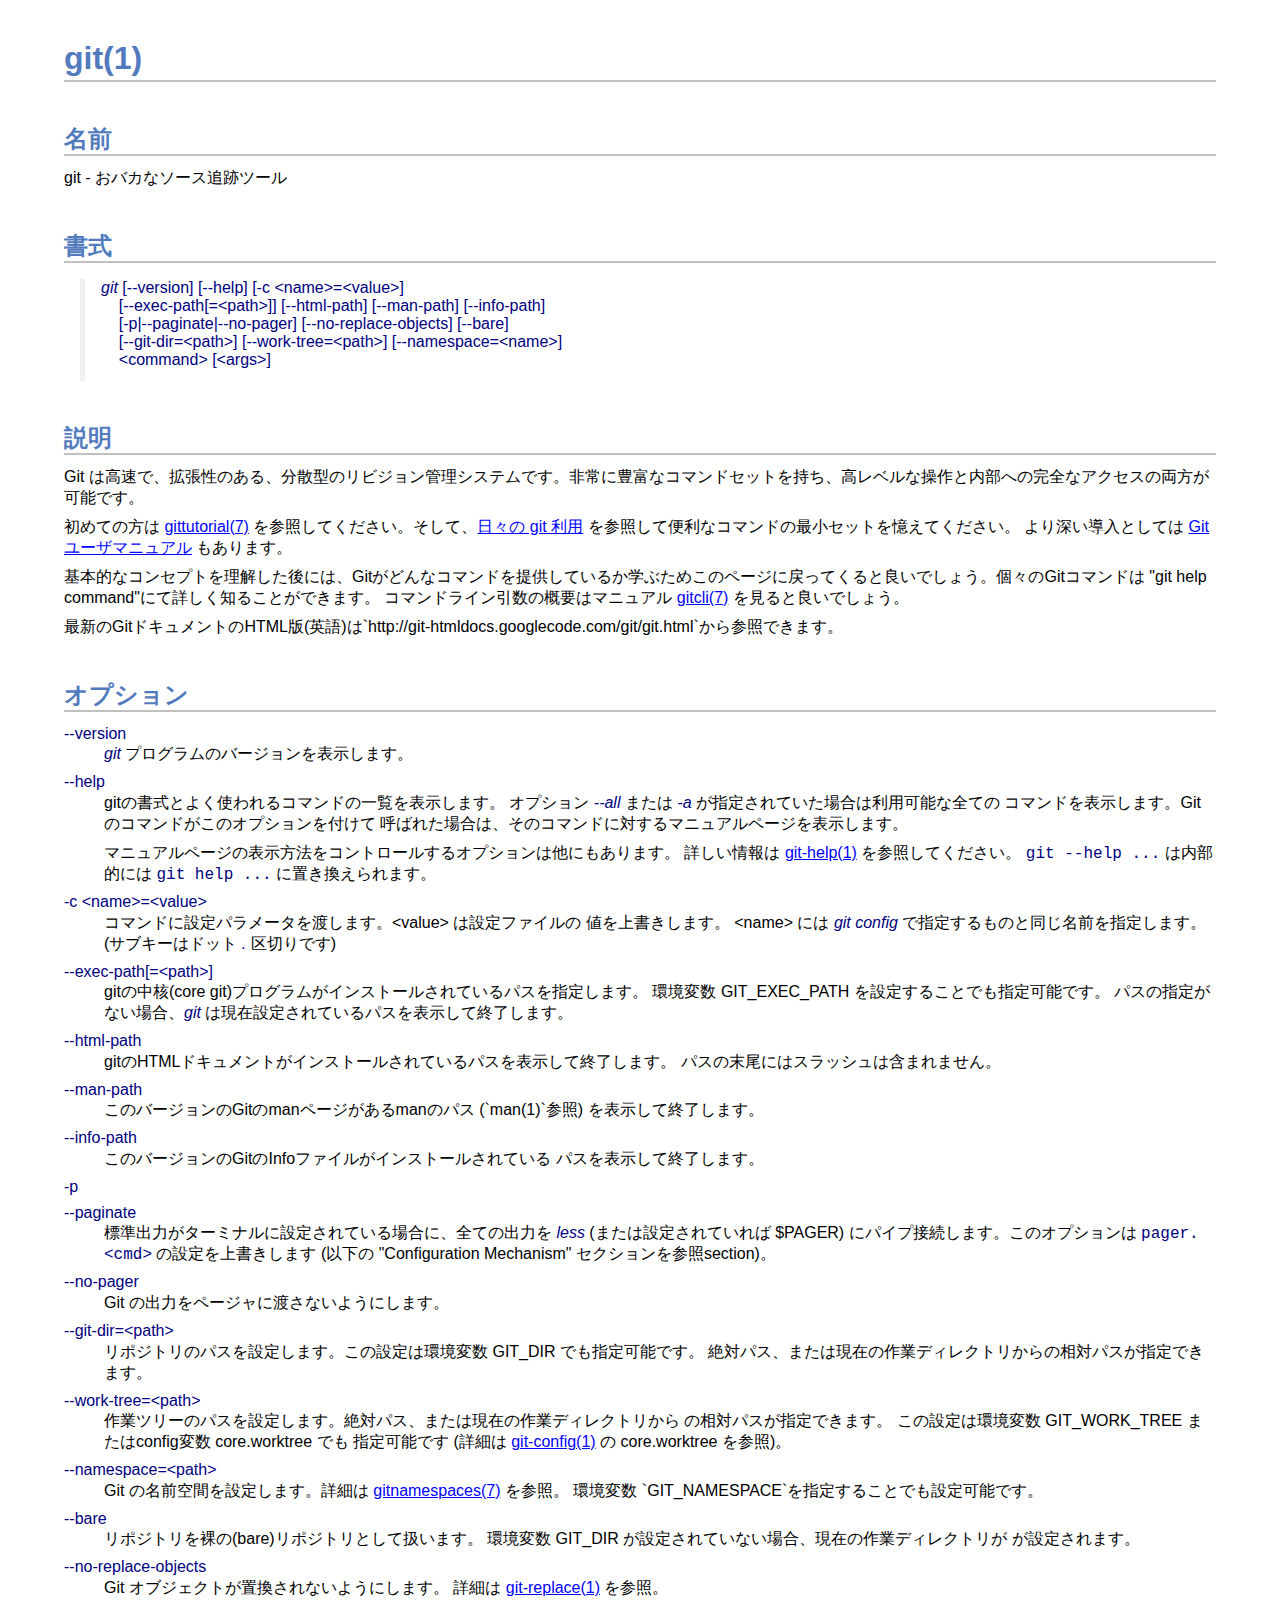
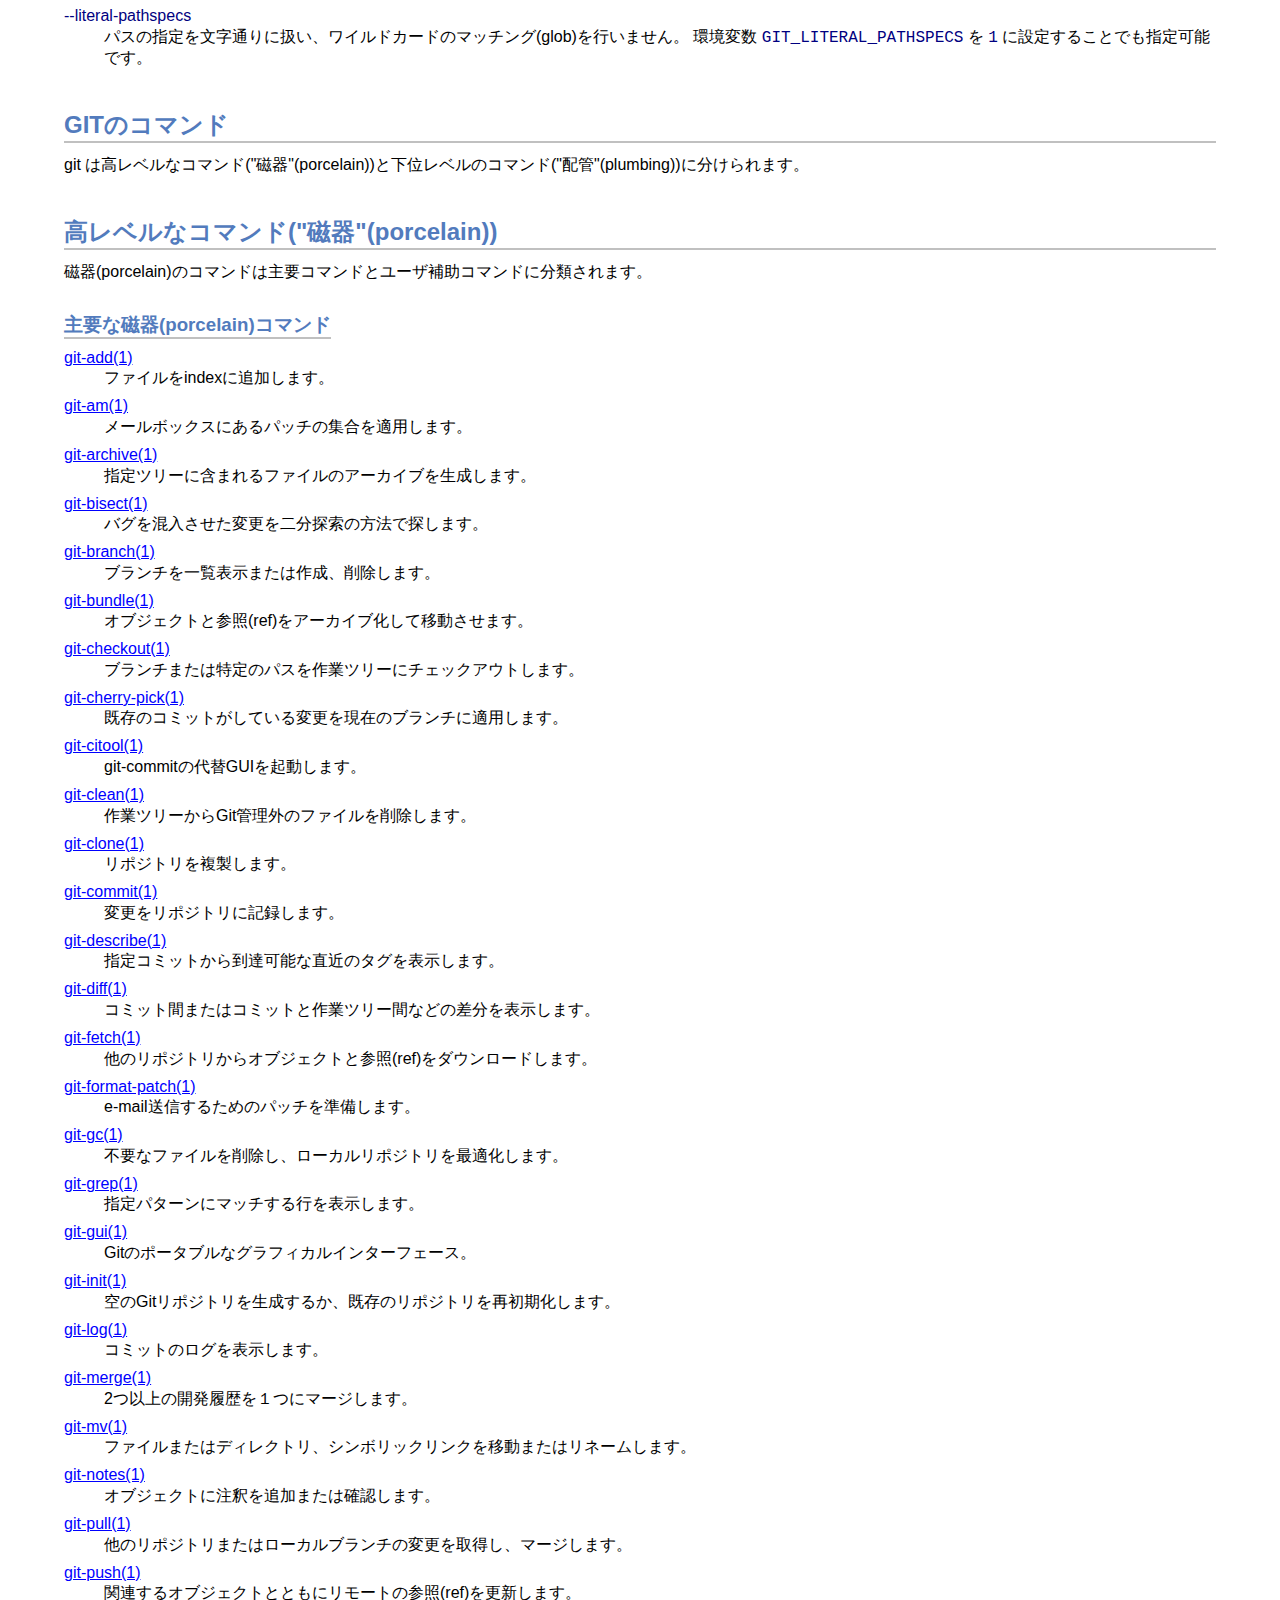
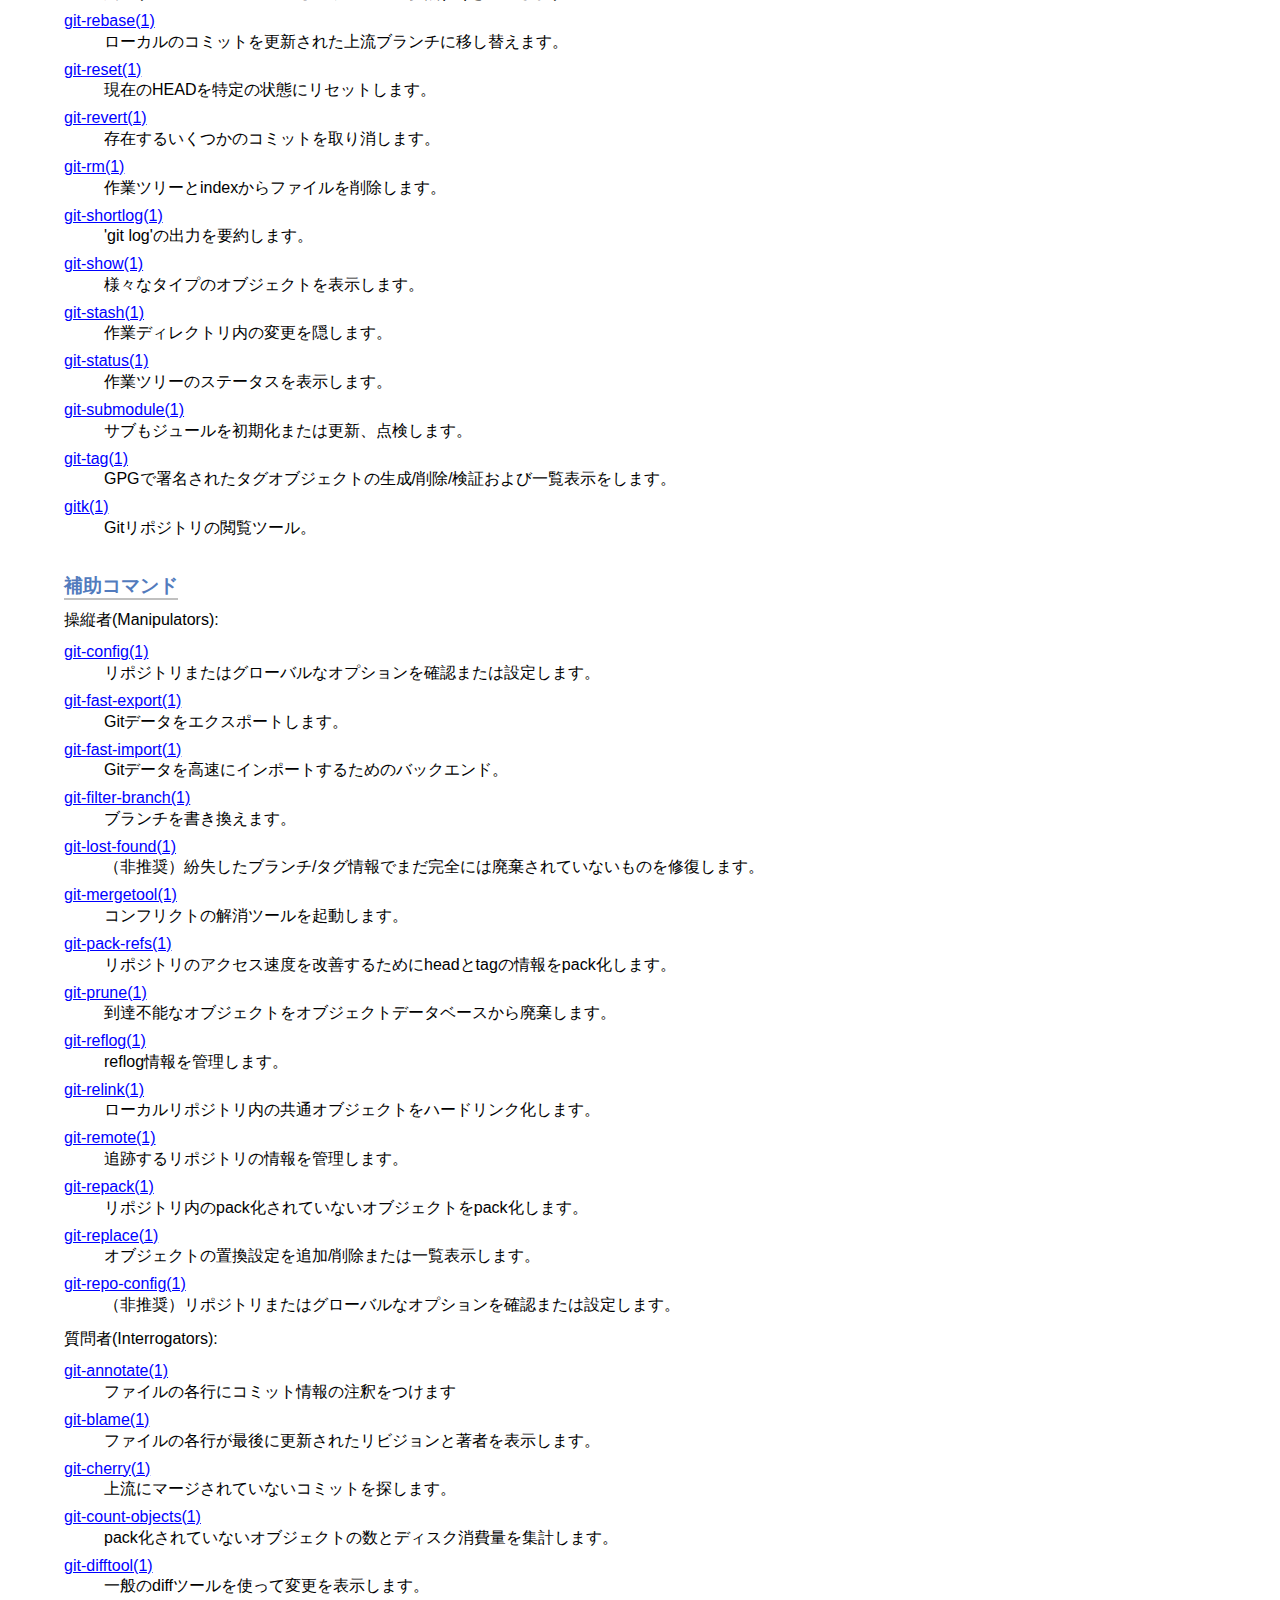
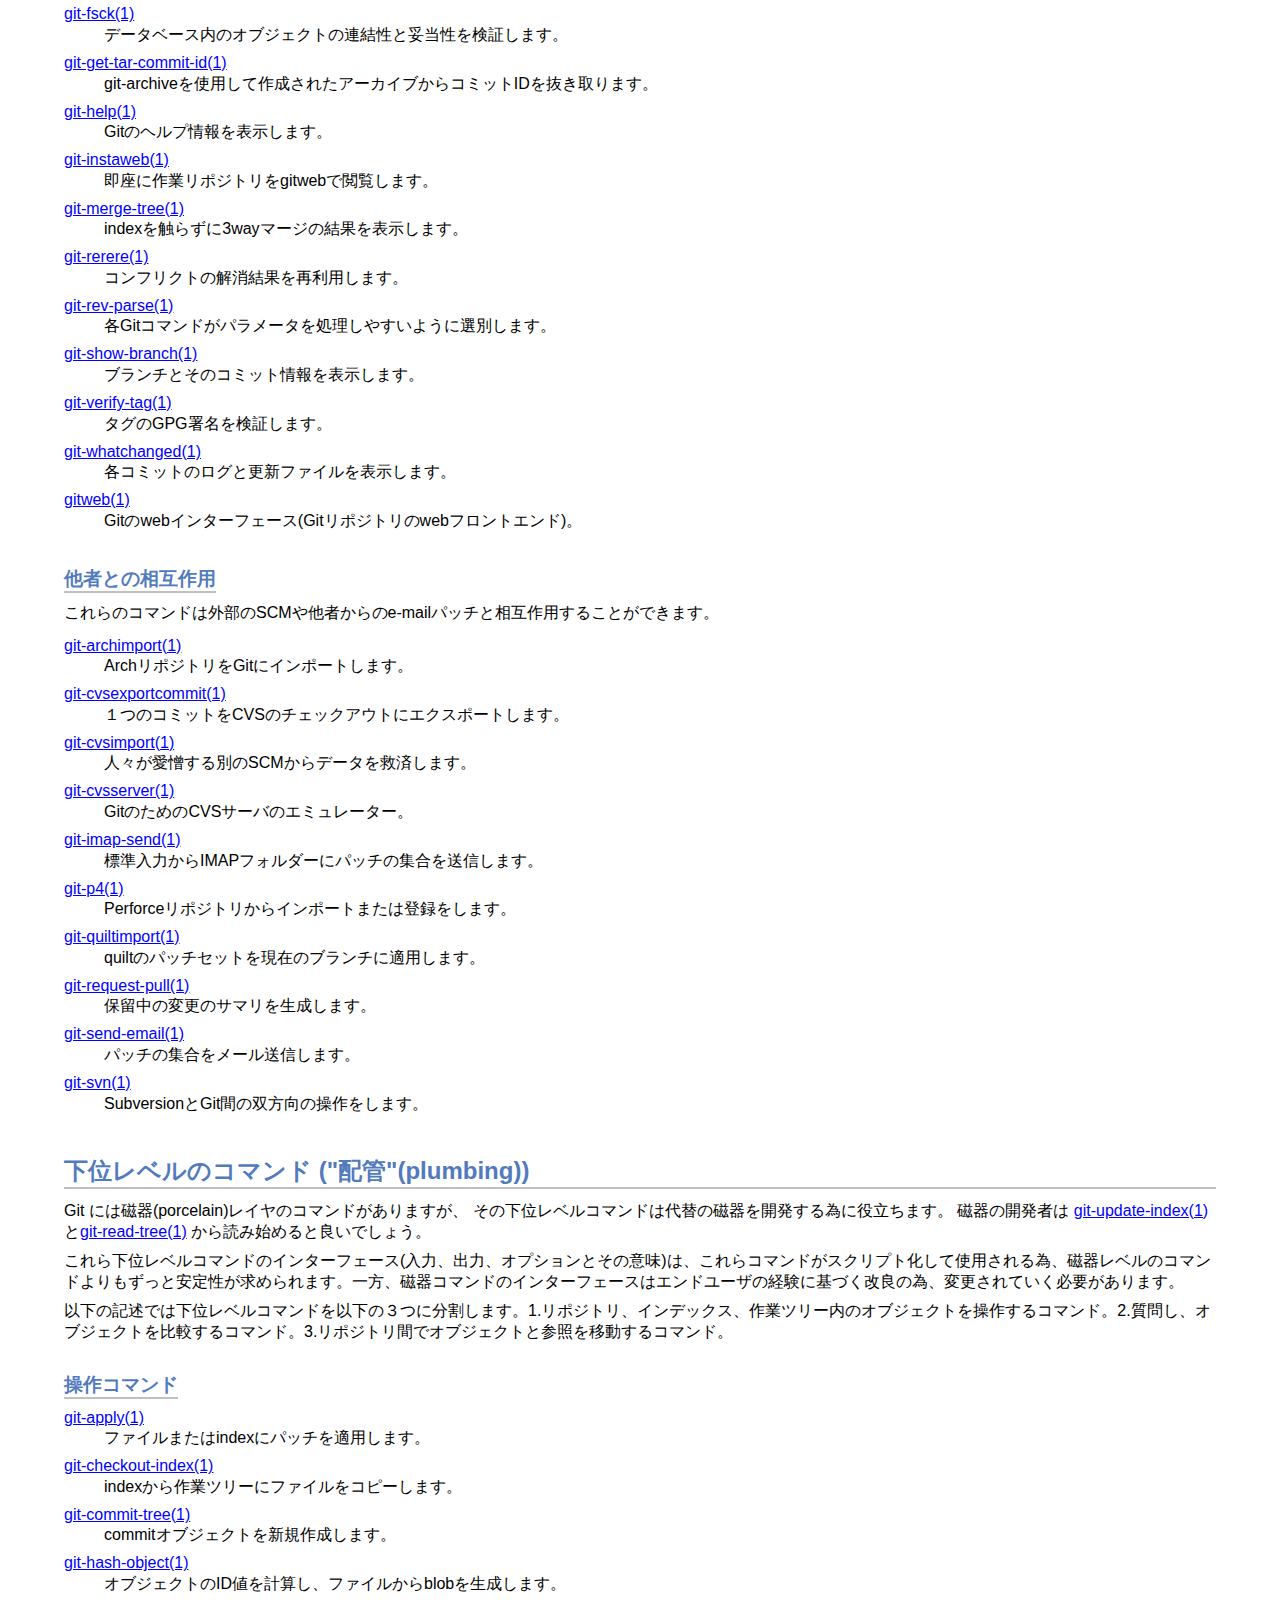
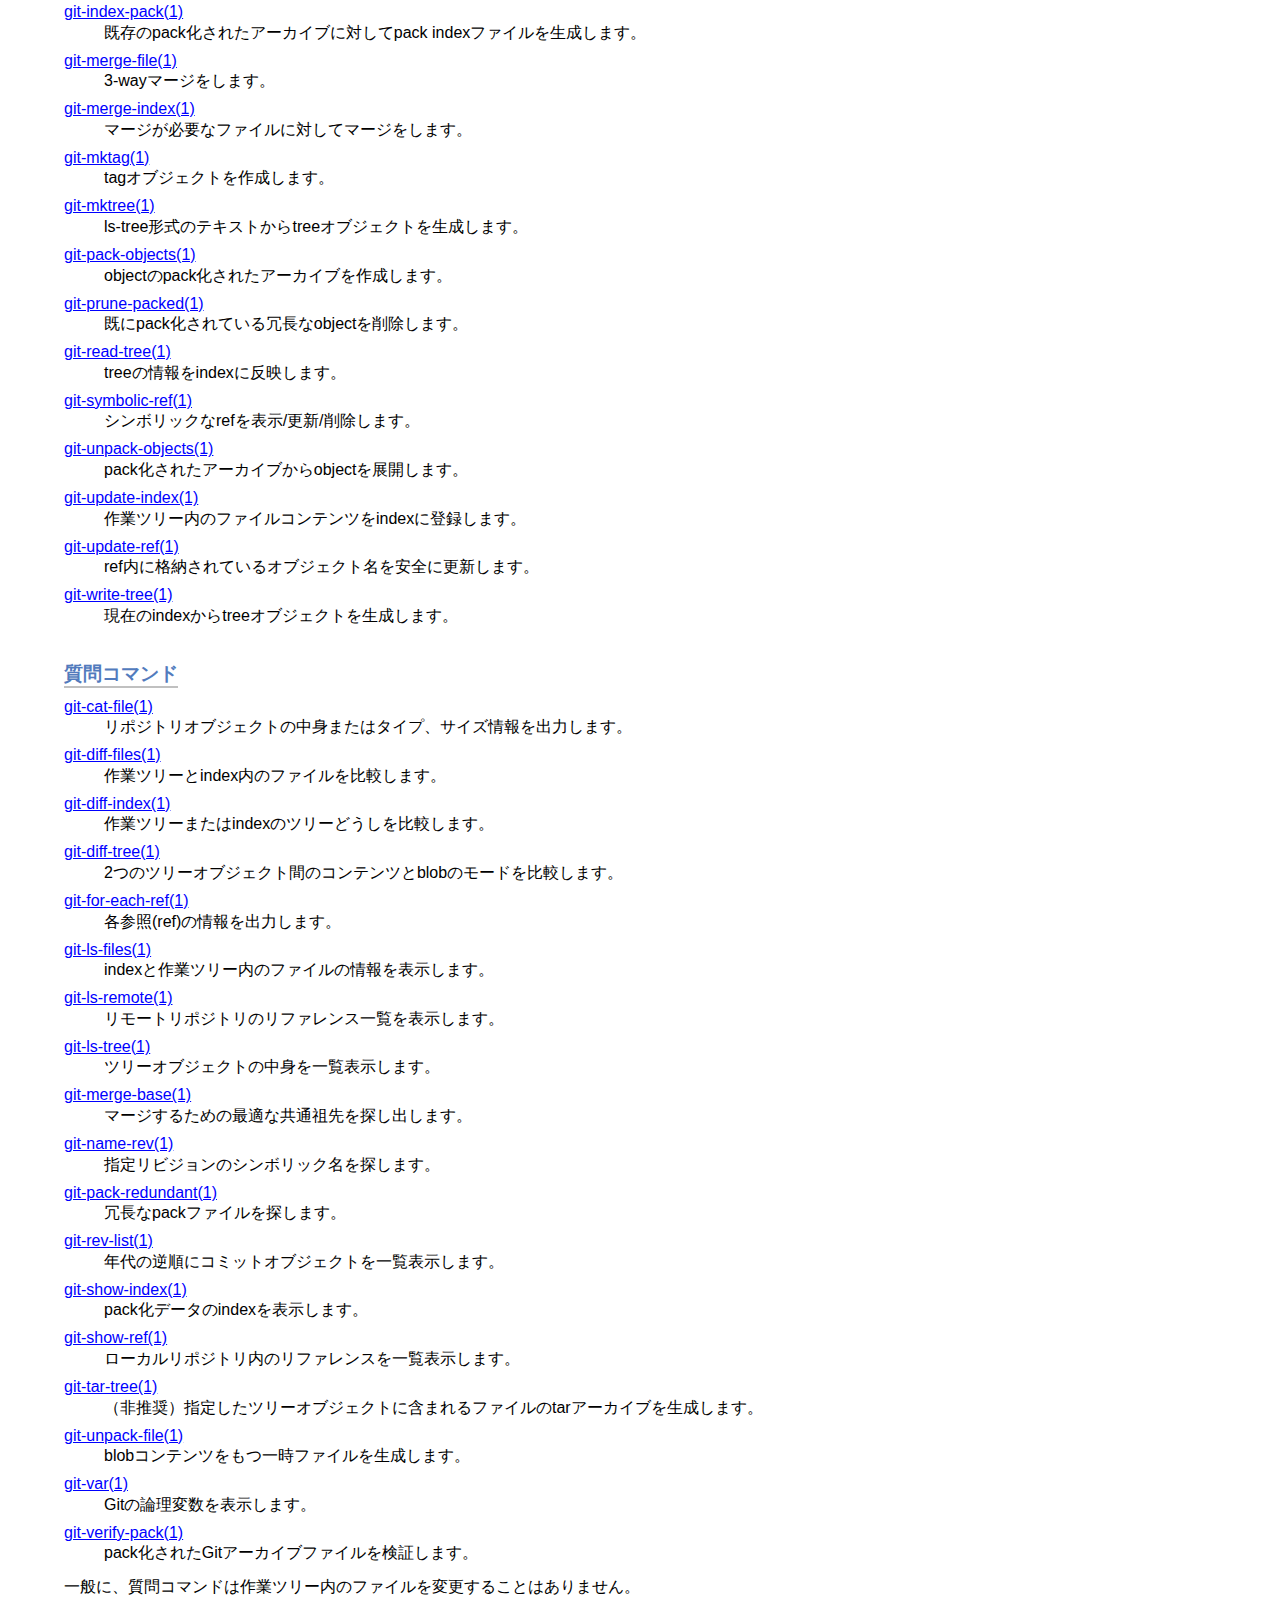
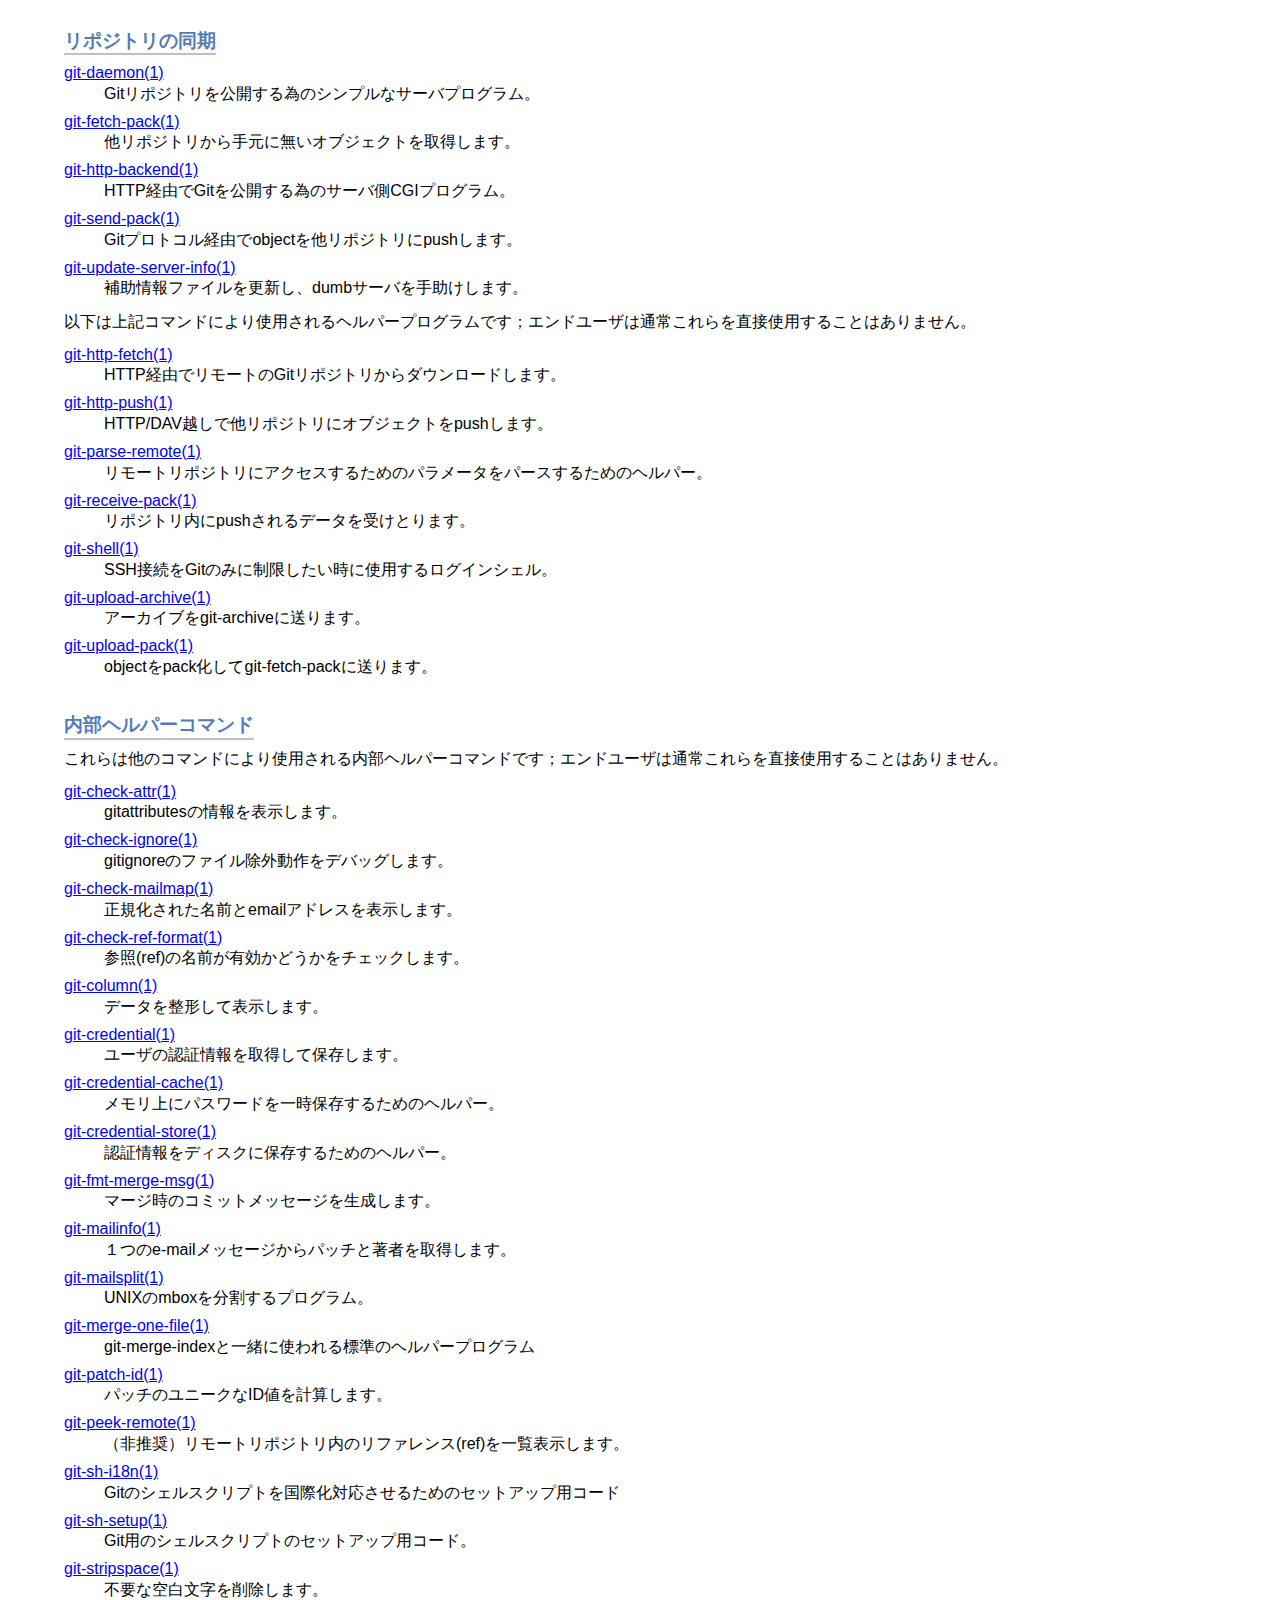
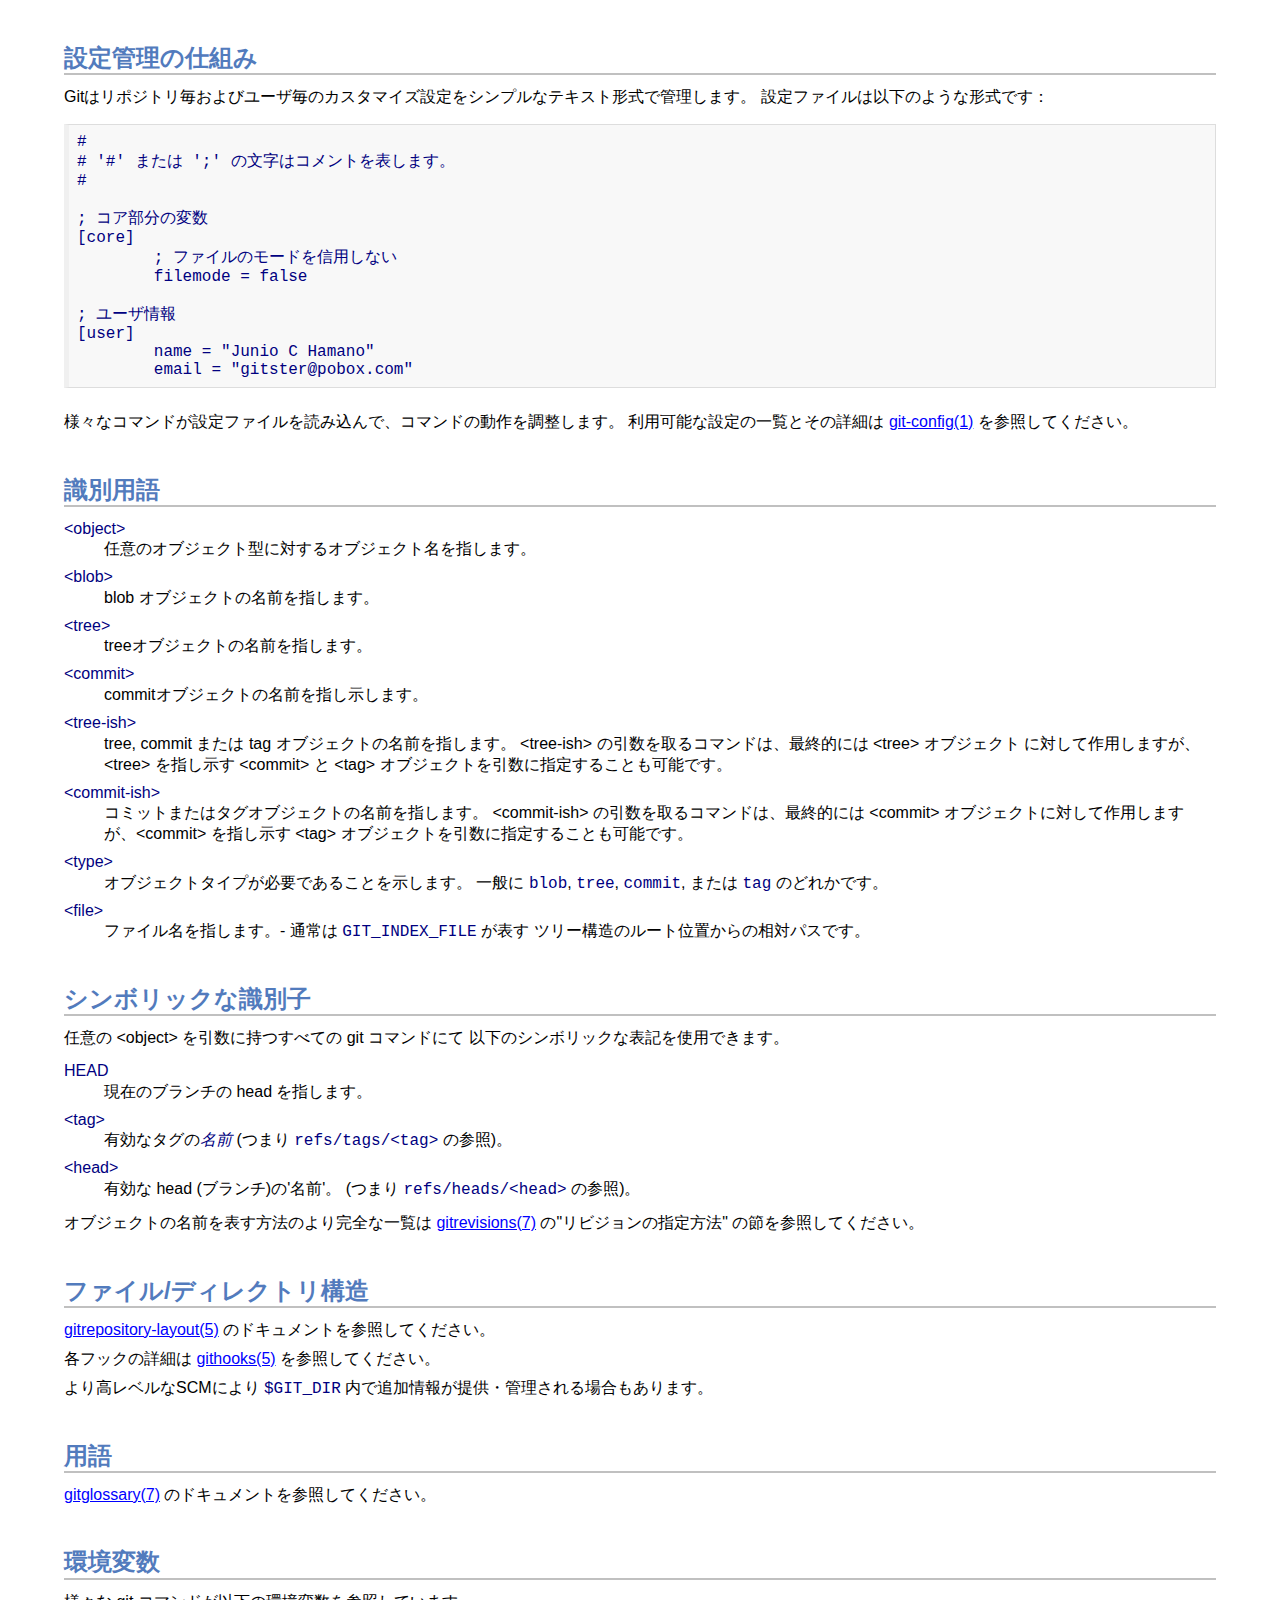
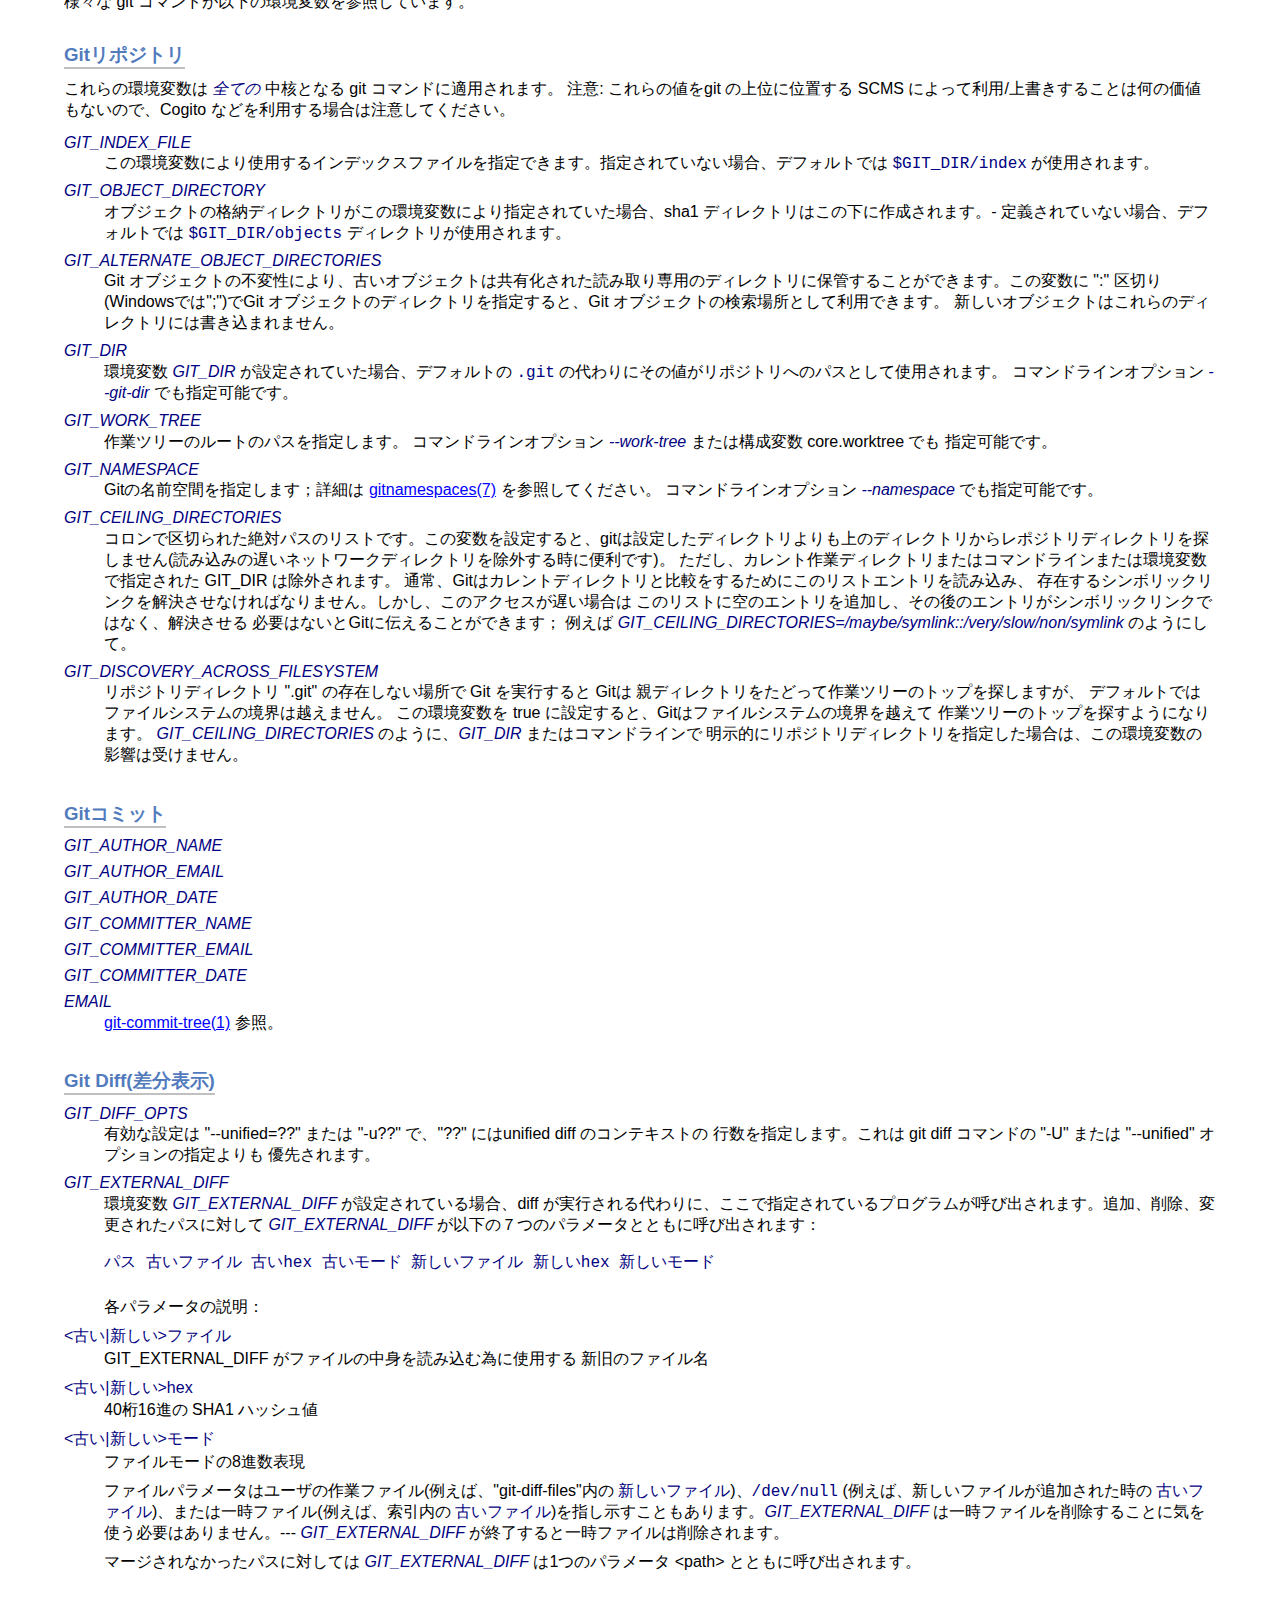
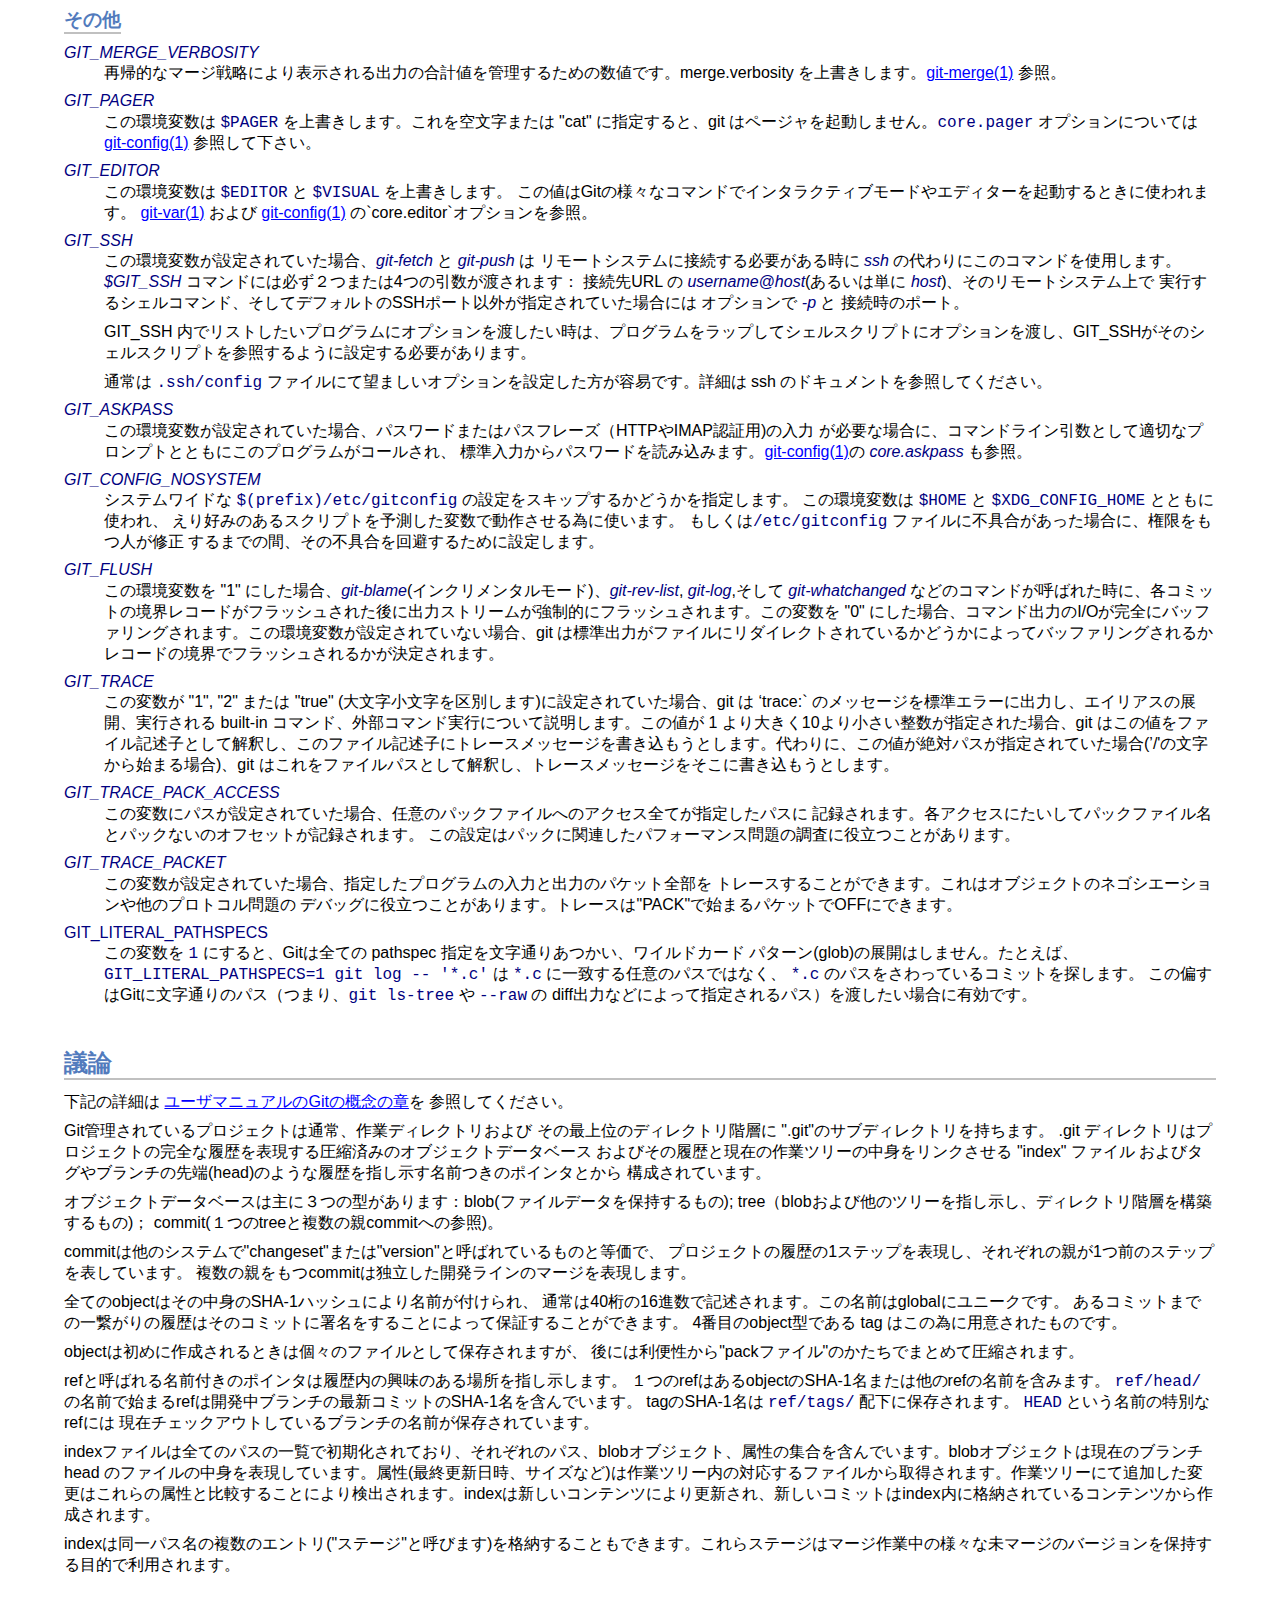
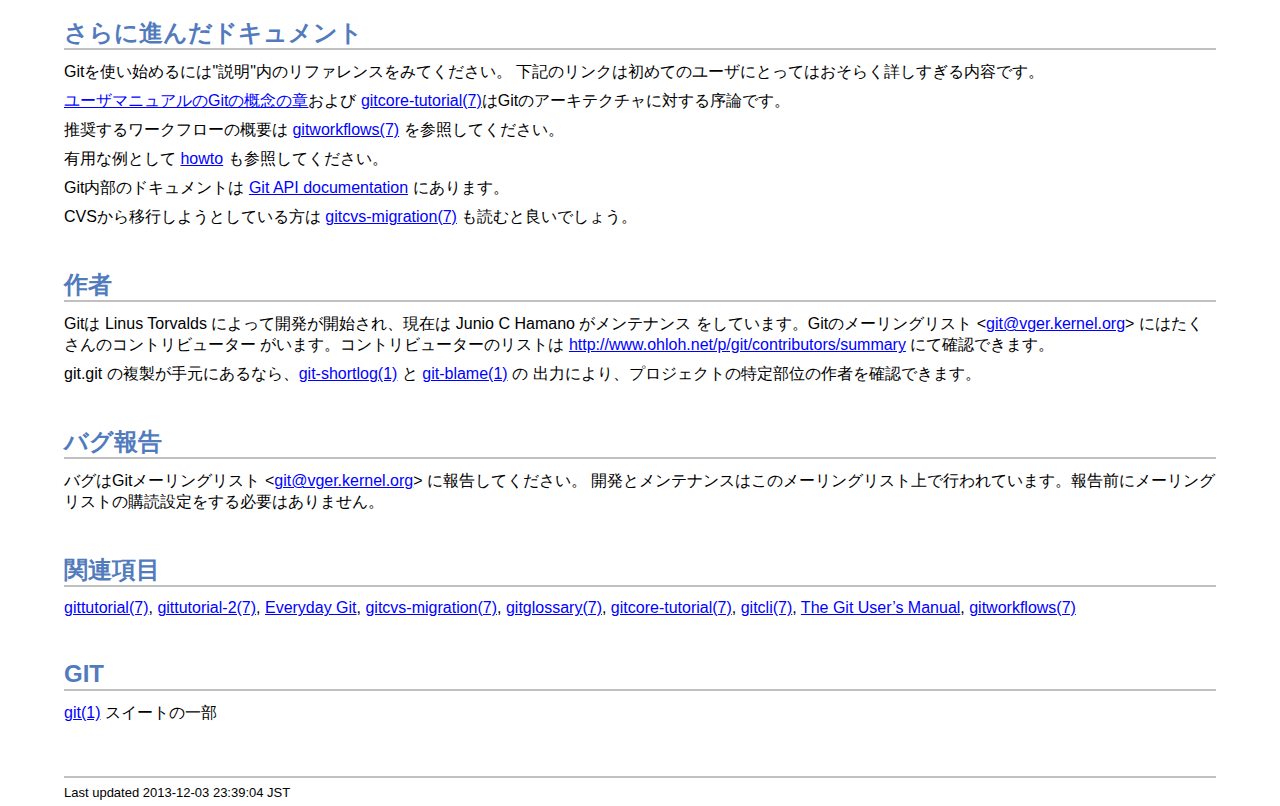
==== commit 99240adc: "index.htmlの内容見直しとgit(1),gittutorial(7)を登録" ====
--- a/git.html
+++ b/git.html
@@ -10,7 +10,7 @@
 
 /* Default font. */
 body {
-  font-family: Georgia,serif;
+  font-family:'Lucida Grande','Hiragino Kaku Gothic ProN', Meiryo, sans-serif;
 }
 
 /* Title font. */
@@ -760,7 +760,7 @@
 <div class="sectionbody">
 <div class="paragraph"><p>Git
 は高速で、拡張性のある、分散型のリビジョン管理システムです。非常に豊富なコマンドセットを持ち、高レベルな操作と内部への完全なアクセスの両方が可能です。</p></div>
-<div class="paragraph"><p>初めての方は <a href="gittutorial.html">gittutorial(7)</a> を参照してください。そして、link:everyday.html [日々の git 利用]
+<div class="paragraph"><p>初めての方は <a href="gittutorial.html">gittutorial(7)</a> を参照してください。そして、<a href="everyday.html">日々の git 利用</a>
 を参照して便利なコマンドの最小セットを憶えてください。 より深い導入としては <a href="user-manual.html">Gitユーザマニュアル</a>
 もあります。</p></div>
 <div class="paragraph"><p>基本的なコンセプトを理解した後には、Gitがどんなコマンドを提供しているか学ぶためこのページに戻ってくると良いでしょう。個々のGitコマンドは "git
@@ -1589,7 +1589,7 @@
 </dt>
 <dd>
 <p>
-        Apply a patch to files and/or to the index.
+        ファイルまたはindexにパッチを適用します。
 </p>
 </dd>
 <dt class="hdlist1">
@@ -1597,7 +1597,7 @@
 </dt>
 <dd>
 <p>
-        Copy files from the index to the working tree.
+        indexから作業ツリーにファイルをコピーします。
 </p>
 </dd>
 <dt class="hdlist1">
@@ -1605,7 +1605,7 @@
 </dt>
 <dd>
 <p>
-        Create a new commit object.
+        commitオブジェクトを新規作成します。
 </p>
 </dd>
 <dt class="hdlist1">
@@ -1613,7 +1613,7 @@
 </dt>
 <dd>
 <p>
-        Compute object ID and optionally creates a blob from a file.
+        オブジェクトのID値を計算し、ファイルからblobを生成します。
 </p>
 </dd>
 <dt class="hdlist1">
@@ -1621,7 +1621,7 @@
 </dt>
 <dd>
 <p>
-        Build pack index file for an existing packed archive.
+        既存のpack化されたアーカイブに対してpack indexファイルを生成します。
 </p>
 </dd>
 <dt class="hdlist1">
@@ -1629,7 +1629,7 @@
 </dt>
 <dd>
 <p>
-        Run a three-way file merge.
+        3-wayマージをします。
 </p>
 </dd>
 <dt class="hdlist1">
@@ -1637,7 +1637,7 @@
 </dt>
 <dd>
 <p>
-        Run a merge for files needing merging.
+        マージが必要なファイルに対してマージをします。
 </p>
 </dd>
 <dt class="hdlist1">
@@ -1645,7 +1645,7 @@
 </dt>
 <dd>
 <p>
-        Creates a tag object.
+        tagオブジェクトを作成します。
 </p>
 </dd>
 <dt class="hdlist1">
@@ -1653,7 +1653,7 @@
 </dt>
 <dd>
 <p>
-        Build a tree-object from ls-tree formatted text.
+        ls-tree形式のテキストからtreeオブジェクトを生成します。
 </p>
 </dd>
 <dt class="hdlist1">
@@ -1661,7 +1661,7 @@
 </dt>
 <dd>
 <p>
-        Create a packed archive of objects.
+        objectのpack化されたアーカイブを作成します。
 </p>
 </dd>
 <dt class="hdlist1">
@@ -1669,7 +1669,7 @@
 </dt>
 <dd>
 <p>
-        Remove extra objects that are already in pack files.
+        既にpack化されている冗長なobjectを削除します。
 </p>
 </dd>
 <dt class="hdlist1">
@@ -1677,7 +1677,7 @@
 </dt>
 <dd>
 <p>
-        Reads tree information into the index.
+        treeの情報をindexに反映します。
 </p>
 </dd>
 <dt class="hdlist1">
@@ -1685,7 +1685,7 @@
 </dt>
 <dd>
 <p>
-        Read, modify and delete symbolic refs.
+        シンボリックなrefを表示/更新/削除します。
 </p>
 </dd>
 <dt class="hdlist1">
@@ -1693,7 +1693,7 @@
 </dt>
 <dd>
 <p>
-        Unpack objects from a packed archive.
+        pack化されたアーカイブからobjectを展開します。
 </p>
 </dd>
 <dt class="hdlist1">
@@ -1701,7 +1701,7 @@
 </dt>
 <dd>
 <p>
-        Register file contents in the working tree to the index.
+        作業ツリー内のファイルコンテンツをindexに登録します。
 </p>
 </dd>
 <dt class="hdlist1">
@@ -1709,7 +1709,7 @@
 </dt>
 <dd>
 <p>
-        Update the object name stored in a ref safely.
+        ref内に格納されているオブジェクト名を安全に更新します。
 </p>
 </dd>
 <dt class="hdlist1">
@@ -1717,7 +1717,7 @@
 </dt>
 <dd>
 <p>
-        Create a tree object from the current index.
+        現在のindexからtreeオブジェクトを生成します。
 </p>
 </dd>
 </dl></div>
@@ -1880,7 +1880,7 @@
 </dt>
 <dd>
 <p>
-        A really simple server for Git repositories.
+        Gitリポジトリを公開する為のシンプルなサーバプログラム。
 </p>
 </dd>
 <dt class="hdlist1">
@@ -1888,7 +1888,7 @@
 </dt>
 <dd>
 <p>
-        Receive missing objects from another repository.
+        他リポジトリから手元に無いオブジェクトを取得します。
 </p>
 </dd>
 <dt class="hdlist1">
@@ -1896,7 +1896,7 @@
 </dt>
 <dd>
 <p>
-        Server side implementation of Git over HTTP.
+        HTTP経由でGitを公開する為のサーバ側CGIプログラム。
 </p>
 </dd>
 <dt class="hdlist1">
@@ -1904,7 +1904,7 @@
 </dt>
 <dd>
 <p>
-        Push objects over Git protocol to another repository.
+        Gitプロトコル経由でobjectを他リポジトリにpushします。
 </p>
 </dd>
 <dt class="hdlist1">
@@ -1912,7 +1912,7 @@
 </dt>
 <dd>
 <p>
-        Update auxiliary info file to help dumb servers.
+        補助情報ファイルを更新し、dumbサーバを手助けします。
 </p>
 </dd>
 </dl></div>
@@ -1923,7 +1923,7 @@
 </dt>
 <dd>
 <p>
-        Download from a remote Git repository via HTTP.
+        HTTP経由でリモートのGitリポジトリからダウンロードします。
 </p>
 </dd>
 <dt class="hdlist1">
@@ -1931,7 +1931,7 @@
 </dt>
 <dd>
 <p>
-        Push objects over HTTP/DAV to another repository.
+        HTTP/DAV越しで他リポジトリにオブジェクトをpushします。
 </p>
 </dd>
 <dt class="hdlist1">
@@ -1939,7 +1939,7 @@
 </dt>
 <dd>
 <p>
-        Routines to help parsing remote repository access parameters.
+        リモートリポジトリにアクセスするためのパラメータをパースするためのヘルパー。
 </p>
 </dd>
 <dt class="hdlist1">
@@ -1947,7 +1947,7 @@
 </dt>
 <dd>
 <p>
-        Receive what is pushed into the repository.
+        リポジトリ内にpushされるデータを受けとります。
 </p>
 </dd>
 <dt class="hdlist1">
@@ -1955,7 +1955,7 @@
 </dt>
 <dd>
 <p>
-        Restricted login shell for Git-only SSH access.
+        SSH接続をGitのみに制限したい時に使用するログインシェル。
 </p>
 </dd>
 <dt class="hdlist1">
@@ -1963,7 +1963,7 @@
 </dt>
 <dd>
 <p>
-        Send archive back to git-archive.
+        アーカイブをgit-archiveに送ります。
 </p>
 </dd>
 <dt class="hdlist1">
@@ -1971,7 +1971,7 @@
 </dt>
 <dd>
 <p>
-        Send objects packed back to git-fetch-pack.
+        objectをpack化してgit-fetch-packに送ります。
 </p>
 </dd>
 </dl></div>
@@ -1985,7 +1985,7 @@
 </dt>
 <dd>
 <p>
-        Display gitattributes information.
+        gitattributesの情報を表示します。
 </p>
 </dd>
 <dt class="hdlist1">
@@ -1993,7 +1993,7 @@
 </dt>
 <dd>
 <p>
-        Debug gitignore / exclude files.
+        gitignoreのファイル除外動作をデバッグします。
 </p>
 </dd>
 <dt class="hdlist1">
@@ -2001,7 +2001,7 @@
 </dt>
 <dd>
 <p>
-        Show canonical names and email addresses of contacts.
+        正規化された名前とemailアドレスを表示します。
 </p>
 </dd>
 <dt class="hdlist1">
@@ -2009,7 +2009,7 @@
 </dt>
 <dd>
 <p>
-        Ensures that a reference name is well formed.
+        参照(ref)の名前が有効かどうかをチェックします。
 </p>
 </dd>
 <dt class="hdlist1">
@@ -2017,7 +2017,7 @@
 </dt>
 <dd>
 <p>
-        Display data in columns.
+        データを整形して表示します。
 </p>
 </dd>
 <dt class="hdlist1">
@@ -2025,7 +2025,7 @@
 </dt>
 <dd>
 <p>
-        Retrieve and store user credentials.
+        ユーザの認証情報を取得して保存します。
 </p>
 </dd>
 <dt class="hdlist1">
@@ -2033,7 +2033,7 @@
 </dt>
 <dd>
 <p>
-        Helper to temporarily store passwords in memory.
+        メモリ上にパスワードを一時保存するためのヘルパー。
 </p>
 </dd>
 <dt class="hdlist1">
@@ -2041,7 +2041,7 @@
 </dt>
 <dd>
 <p>
-        Helper to store credentials on disk.
+        認証情報をディスクに保存するためのヘルパー。
 </p>
 </dd>
 <dt class="hdlist1">
@@ -2049,7 +2049,7 @@
 </dt>
 <dd>
 <p>
-        Produce a merge commit message.
+        マージ時のコミットメッセージを生成します。
 </p>
 </dd>
 <dt class="hdlist1">
@@ -2057,7 +2057,7 @@
 </dt>
 <dd>
 <p>
-        Extracts patch and authorship from a single e-mail message.
+        １つのe-mailメッセージからパッチと著者を取得します。
 </p>
 </dd>
 <dt class="hdlist1">
@@ -2065,7 +2065,7 @@
 </dt>
 <dd>
 <p>
-        Simple UNIX mbox splitter program.
+        UNIXのmboxを分割するプログラム。
 </p>
 </dd>
 <dt class="hdlist1">
@@ -2073,7 +2073,7 @@
 </dt>
 <dd>
 <p>
-        The standard helper program to use with git-merge-index.
+        git-merge-indexと一緒に使われる標準のヘルパープログラム
 </p>
 </dd>
 <dt class="hdlist1">
@@ -2081,7 +2081,7 @@
 </dt>
 <dd>
 <p>
-        Compute unique ID for a patch.
+        パッチのユニークなID値を計算します。
 </p>
 </dd>
 <dt class="hdlist1">
@@ -2089,7 +2089,7 @@
 </dt>
 <dd>
 <p>
-        (deprecated) List the references in a remote repository.
+        （非推奨）リモートリポジトリ内のリファレンス(ref)を一覧表示します。
 </p>
 </dd>
 <dt class="hdlist1">
@@ -2097,7 +2097,7 @@
 </dt>
 <dd>
 <p>
-        Git&#8217;s i18n setup code for shell scripts.
+        Gitのシェルスクリプトを国際化対応させるためのセットアップ用コード
 </p>
 </dd>
 <dt class="hdlist1">
@@ -2105,7 +2105,7 @@
 </dt>
 <dd>
 <p>
-        Common Git shell script setup code.
+        Git用のシェルスクリプトのセットアップ用コード。
 </p>
 </dd>
 <dt class="hdlist1">
@@ -2113,7 +2113,7 @@
 </dt>
 <dd>
 <p>
-        Remove unnecessary whitespace.
+        不要な空白文字を削除します。
 </p>
 </dd>
 </dl></div>
@@ -2646,7 +2646,7 @@
 <div id="footnotes"><hr /></div>
 <div id="footer">
 <div id="footer-text">
-Last updated 2013-11-30 02:20:43 JST
+Last updated 2013-12-03 23:39:04 JST
 </div>
 </div>
 </body>
